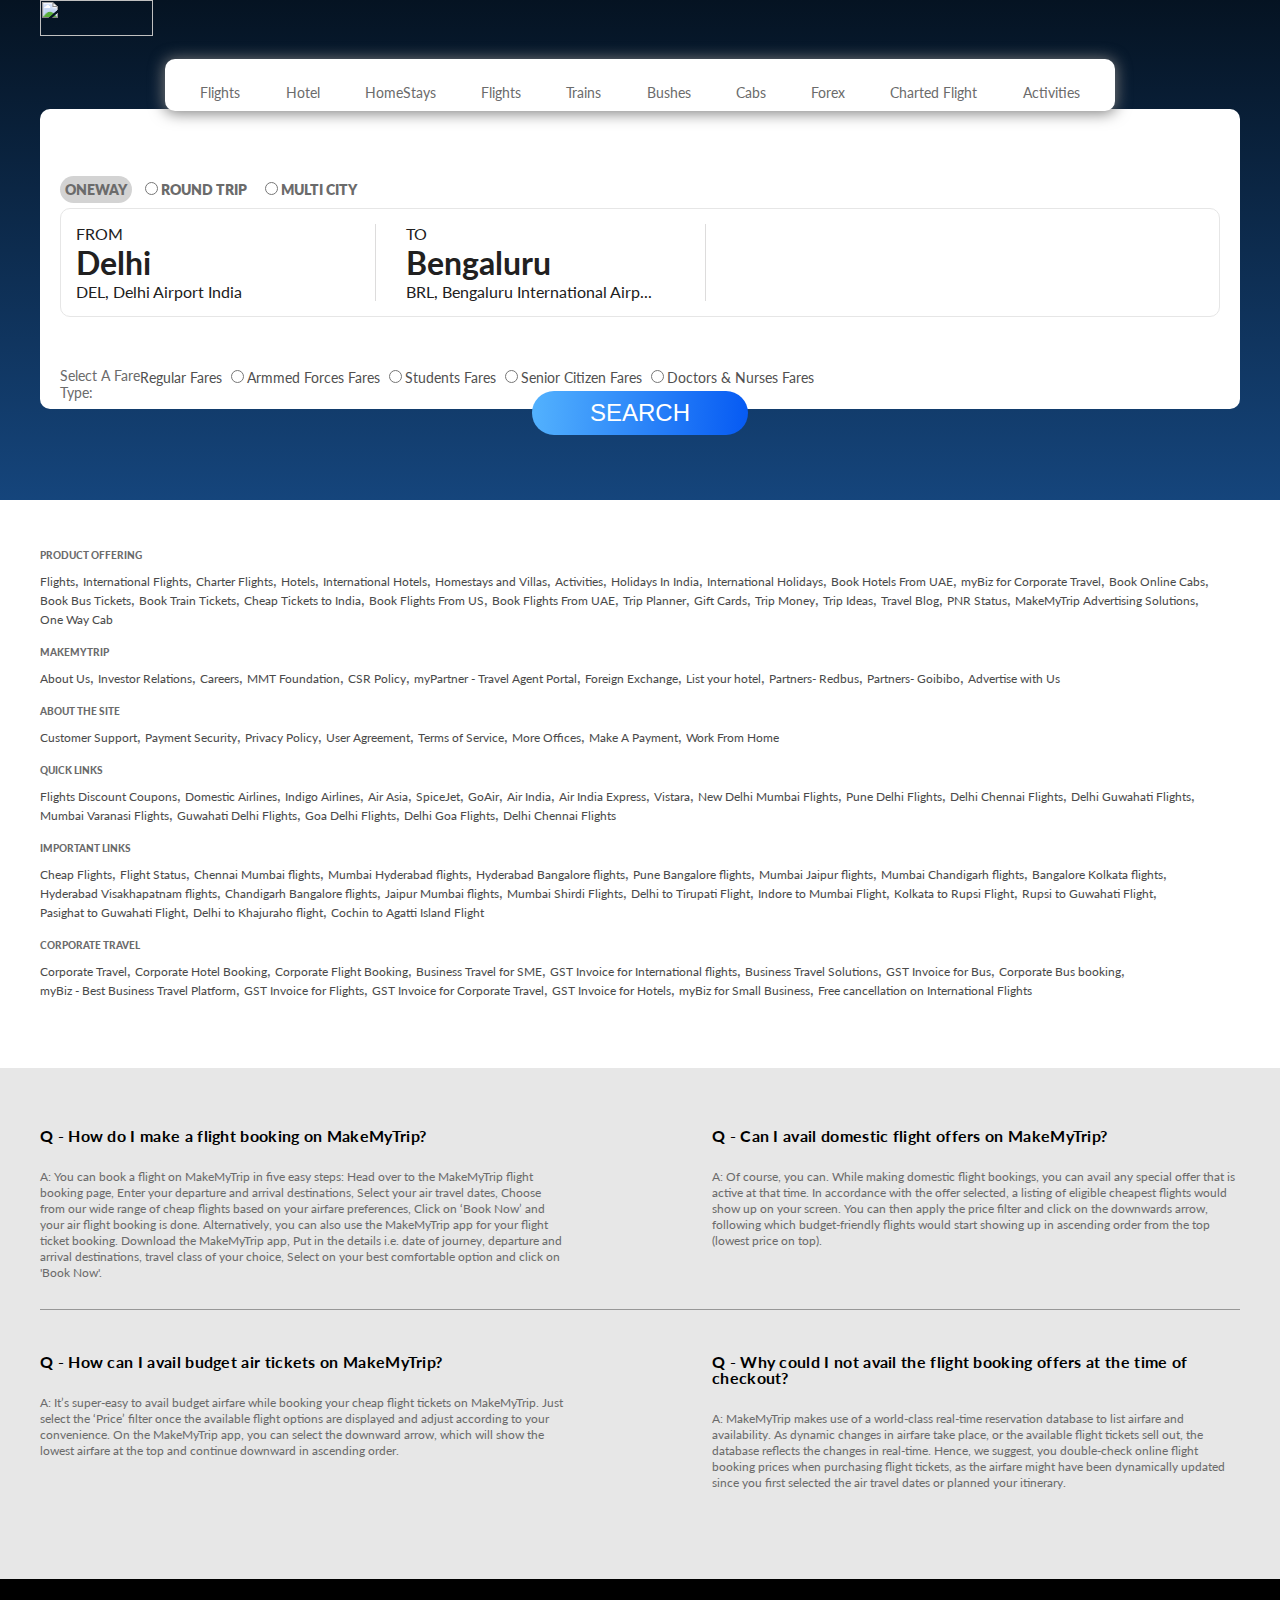
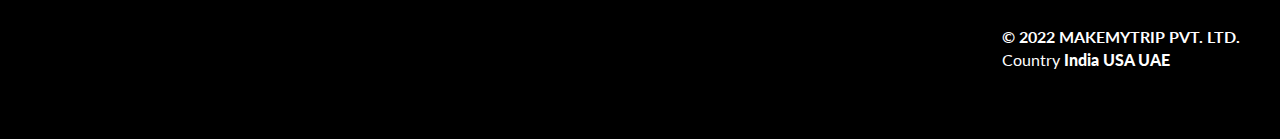
==== index.html @ 8449597a "day1 homepage" ====
<!DOCTYPE html>
<html lang="en">
<head>
    <meta charset="UTF-8">
    <meta http-equiv="X-UA-Compatible" content="IE=edge">
    <meta name="viewport" content="width=device-width, initial-scale=1.0">
    <title>Flight-Booking, Cheap Flight, Air Ticket Booking at Lowest Airfare|MakeMyTrip</title>
    <link rel="stylesheet" 
    href="https://cdnjs.cloudflare.com/ajax/libs/font-awesome/6.2.1/css/all.min.css" 
    integrity="sha512-MV7K8+y+gLIBoVD59lQIYicR65iaqukzvf/nwasF0nqhPay5w/9lJmVM2hMDcnK1OnMGCdVK+iQrJ7lzPJQd1w==" 
    crossorigin="anonymous" 
    referrerpolicy="no-referrer" 
    />
    <link rel="preconnect" 
    href="https://fonts.googleapis.com">
    <link rel="preconnect"
    href="https://fonts.gstatic.com" crossorigin>
    <link href="https://fonts.googleapis.com/css2?family=Lato:ital,wght@0,700;1,300;1,400&display=swap" 
    rel="stylesheet"
    />
    <script src="main.js"></script>
    <link rel="stylesheet" href="style\style.css">
    <!-- <style>
        
        
    </style> -->

</head>
<body>
    <div class="background">
        <div class="container">
            <img class="logo" src="https://imgak.mmtcdn.com/pwa_v3/pwa_hotel_assets/header/mmtLogoWhite.png">
            <div class="data">
                <div class="categories">
                    <span><i class="fa-sharp fa-solid fa-plane-departure"></i>Flights</span>
                    <span><i class="fa-solid fa-hotel"></i>Hotel</span>
                    <span><i class="fa-light fa-house-chimney"></i>HomeStays</span>
                    <span><i class="fa-sharp fa-solid fa-plane-departure"></i>Flights</span>
                    <span><i class="fa-solid fa-train-subway"></i>Trains</span>
                    <span><i class="fa-solid fa-bus"></i>Bushes</span>
                    <span><i class="fa-solid fa-taxi"></i>Cabs</span>
                    <span><i class="fa-solid fa-camera"></i>Forex</span>
                    <span><i class="fa-sharp fa-solid fa-plane-arrival"></i>Charted Flight</span>
                    <span><i class="fa-solid fa-person-hiking"></i>Activities</span>
                    
                </div>
                <div class="tickets">
                    <div class="ticket-type">
                        <span class="selected-ticket-type"><i class="fa-solid fa-circle-check"></i>ONEWAY</span>
                        <span> <input type="radio" />ROUND TRIP</span>
                        <span> <input type="radio" />MULTI CITY</span>
                    </div>
                    <div>
                        <div class="flight-search">
                            <div class="flight">
                                <span>FROM</span>
                                <h1>Delhi</h1>
                                <span>DEL, Delhi Airport India</span>
                            </div>
                            <div class="flight">
                                <span>TO</span>
                                <h1>Bengaluru</h1>
                                <span>BRL, Bengaluru International Airp...</span>
                            </div>
    
                        </div>
                        <div class="fare-search">
                            <span class="fare-select">Select A Fare Type:</span>
                            <div class="fare-type">
                                <span class="selected-fare-type"><i class="fa-solid fa-circle-check"></i>Regular Fares</span>
                                <span> <input type="radio" />Armmed Forces Fares</span>
                                <span> <input type="radio" />Students Fares</span>
                                <span> <input type="radio" />Senior Citizen Fares</span>
                                <span> <input type="radio" />Doctors & Nurses Fares</span>
                            </div>
                        </div>
                    </div>
                    <div class="searchbtncont">
                        <button class="search-button">SEARCH</button>
                    </div>
                </div>
    
    
            </div>
        </div>

    </div>

    <footer class="appendTop30">
        <div class="landingContainer">
            <div class="footNav">
                <p class="latoBlack font10 appendBottom10 capText">Product Offering</p>
                <ul class="footNav__list">
                    <li data-cy="Flights-00"><a data-cy="anchor-Flights-00">Flights</a>, </li>
                    <li data-cy="International Flights-01"><a
                            data-cy="anchor-International Flights-01">International Flights</a>, </li>
                    <li data-cy="Charter Flights-02"><a data-cy="anchor-Charter Flights-02">Charter Flights</a>,
                    </li>
                    <li data-cy="Hotels-03"><a data-cy="anchor-Hotels-03">Hotels</a>, </li>
                    <li data-cy="International Hotels-04"><a
                            data-cy="anchor-International Hotels-04">International Hotels</a>, </li>
                    <li data-cy="Homestays and Villas-05"><a data-cy="anchor-Homestays and Villas-05">Homestays
                            and Villas</a>, </li>
                    <li data-cy="Activities-06"><a data-cy="anchor-Activities-06">Activities</a>, </li>
                    <li data-cy="Holidays In India-07"><a data-cy="anchor-Holidays In India-07">Holidays In
                            India</a>, </li>
                    <li data-cy="International Holidays-08"><a
                            data-cy="anchor-International Holidays-08">International Holidays</a>, </li>
                    <li data-cy="Book Hotels From UAE-09"><a data-cy="anchor-Book Hotels From UAE-09">Book
                            Hotels From UAE</a>, </li>
                    <li data-cy="myBiz for Corporate Travel-010"><a
                            data-cy="anchor-myBiz for Corporate Travel-010">myBiz for Corporate Travel</a>,
                    </li>
                    <li data-cy="Book Online Cabs-011"><a data-cy="anchor-Book Online Cabs-011">Book Online
                            Cabs</a>, </li>
                    <li data-cy="Book Bus Tickets-012"><a data-cy="anchor-Book Bus Tickets-012">Book Bus
                            Tickets</a>, </li>
                    <li data-cy="Book Train Tickets-013"><a data-cy="anchor-Book Train Tickets-013">Book Train
                            Tickets</a>, </li>
                    <li data-cy="Cheap Tickets to India-014"><a
                            data-cy="anchor-Cheap Tickets to India-014">Cheap Tickets to India</a>, </li>
                    <li data-cy="Book Flights From US-015"><a data-cy="anchor-Book Flights From US-015">Book
                            Flights From US</a>, </li>
                    <li data-cy="Book Flights From UAE-016"><a data-cy="anchor-Book Flights From UAE-016">Book
                            Flights From UAE</a>, </li>
                    <li data-cy="Trip Planner-017"><a data-cy="anchor-Trip Planner-017">Trip Planner</a>, </li>
                    <li data-cy="Gift Cards-018"><a data-cy="anchor-Gift Cards-018">Gift Cards</a>, </li>
                    <li data-cy="Trip Money-019"><a data-cy="anchor-Trip Money-019">Trip Money</a>, </li>
                    <li data-cy="Trip Ideas-020"><a data-cy="anchor-Trip Ideas-020">Trip Ideas</a>, </li>
                    <li data-cy="Travel Blog-021"><a data-cy="anchor-Travel Blog-021">Travel Blog</a>, </li>
                    <li data-cy="PNR Status-022"><a data-cy="anchor-PNR Status-022">PNR Status</a>, </li>
                    <li data-cy="MakeMyTrip Advertising Solutions-023"><a
                            data-cy="anchor-MakeMyTrip Advertising Solutions-023">MakeMyTrip Advertising
                            Solutions</a>, </li>
                    <li data-cy="One Way Cab-024"><a data-cy="anchor-One Way Cab-024">One Way Cab</a></li>
                </ul>
                <p class="latoBlack font10 appendBottom10 capText">MakeMyTrip</p>
                <ul class="footNav__list">
                    <li data-cy="About Us-10"><a data-cy="anchor-About Us-10">About Us</a>, </li>
                    <li data-cy="Investor Relations-11"><a data-cy="anchor-Investor Relations-11">Investor
                            Relations</a>, </li>
                    <li data-cy="Careers-12"><a data-cy="anchor-Careers-12">Careers</a>, </li>
                    <li data-cy="MMT Foundation-13"><a data-cy="anchor-MMT Foundation-13">MMT Foundation</a>,
                    </li>
                    <li data-cy="CSR Policy-14"><a data-cy="anchor-CSR Policy-14">CSR Policy</a>, </li>
                    <li data-cy="myPartner - Travel Agent Portal-15"><a
                            data-cy="anchor-myPartner - Travel Agent Portal-15">myPartner - Travel Agent
                            Portal</a>, </li>
                    <li data-cy="Foreign Exchange-16"><a data-cy="anchor-Foreign Exchange-16">Foreign
                            Exchange</a>, </li>
                    <li data-cy="List your hotel-17"><a data-cy="anchor-List your hotel-17">List your hotel</a>,
                    </li>
                    <li data-cy="Partners- Redbus-18"><a data-cy="anchor-Partners- Redbus-18">Partners-
                            Redbus</a>, </li>
                    <li data-cy="Partners- Goibibo-19"><a data-cy="anchor-Partners- Goibibo-19">Partners-
                            Goibibo</a>, </li>
                    <li data-cy="Advertise with Us-110"><a data-cy="anchor-Advertise with Us-110">Advertise with
                            Us</a></li>
                </ul>
                <p class="latoBlack font10 appendBottom10 capText">About the Site</p>
                <ul class="footNav__list">
                    <li data-cy="Customer Support-20"><a data-cy="anchor-Customer Support-20">Customer
                            Support</a>, </li>
                    <li data-cy="Payment Security-21"><a data-cy="anchor-Payment Security-21">Payment
                            Security</a>, </li>
                    <li data-cy="Privacy Policy-22"><a data-cy="anchor-Privacy Policy-22">Privacy Policy</a>,
                    </li>
                    <li data-cy="User Agreement-23"><a data-cy="anchor-User Agreement-23">User Agreement</a>,
                    </li>
                    <li data-cy="Terms of Service-24"><a data-cy="anchor-Terms of Service-24">Terms of
                            Service</a>, </li>
                    <li data-cy="More Offices-25"><a data-cy="anchor-More Offices-25">More Offices</a>, </li>
                    <li data-cy="Make A Payment-26"><a data-cy="anchor-Make A Payment-26">Make A Payment</a>,
                    </li>
                    <li data-cy="Work From Home-27"><a data-cy="anchor-Work From Home-27">Work From Home</a>
                    </li>
                </ul>
                <p class="latoBlack font10 appendBottom10 capText">Quick Links</p>
                <ul class="footNav__list">
                    <li data-cy="Flights Discount Coupons-30"><a
                            data-cy="anchor-Flights Discount Coupons-30">Flights Discount Coupons</a>, </li>
                    <li data-cy="Domestic Airlines-31"><a data-cy="anchor-Domestic Airlines-31">Domestic
                            Airlines</a>, </li>
                    <li data-cy="Indigo Airlines-32"><a data-cy="anchor-Indigo Airlines-32">Indigo Airlines</a>,
                    </li>
                    <li data-cy="Air Asia-33"><a data-cy="anchor-Air Asia-33">Air Asia</a>, </li>
                    <li data-cy="SpiceJet-34"><a data-cy="anchor-SpiceJet-34">SpiceJet</a>, </li>
                    <li data-cy="GoAir-35"><a data-cy="anchor-GoAir-35">GoAir</a>, </li>
                    <li data-cy="Air India-36"><a data-cy="anchor-Air India-36">Air India</a>, </li>
                    <li data-cy="Air India Express-37"><a data-cy="anchor-Air India Express-37">Air India
                            Express</a>, </li>
                    <li data-cy="Vistara-38"><a data-cy="anchor-Vistara-38">Vistara</a>, </li>
                    <li data-cy="New Delhi Mumbai Flights-39"><a
                            data-cy="anchor-New Delhi Mumbai Flights-39">New Delhi Mumbai Flights</a>, </li>
                    <li data-cy="Pune Delhi Flights-310"><a data-cy="anchor-Pune Delhi Flights-310">Pune Delhi
                            Flights</a>, </li>
                    <li data-cy="Delhi Chennai Flights-311"><a data-cy="anchor-Delhi Chennai Flights-311">Delhi
                            Chennai Flights</a>, </li>
                    <li data-cy="Delhi Guwahati Flights-312"><a
                            data-cy="anchor-Delhi Guwahati Flights-312">Delhi Guwahati Flights</a>, </li>
                    <li data-cy="Mumbai Varanasi Flights-313"><a
                            data-cy="anchor-Mumbai Varanasi Flights-313">Mumbai Varanasi Flights</a>, </li>
                    <li data-cy="Guwahati Delhi Flights-314"><a
                            data-cy="anchor-Guwahati Delhi Flights-314">Guwahati Delhi Flights</a>, </li>
                    <li data-cy="Goa Delhi Flights-315"><a data-cy="anchor-Goa Delhi Flights-315">Goa Delhi
                            Flights</a>, </li>
                    <li data-cy="Delhi Goa Flights-316"><a data-cy="anchor-Delhi Goa Flights-316">Delhi Goa
                            Flights</a>, </li>
                    <li data-cy="Delhi Chennai Flights-317"><a data-cy="anchor-Delhi Chennai Flights-317">Delhi
                            Chennai Flights</a></li>
                </ul>
                <p class="latoBlack font10 appendBottom10 capText">Important Links</p>
                <ul class="footNav__list">
                    <li data-cy="Cheap Flights-40"><a data-cy="anchor-Cheap Flights-40">Cheap Flights</a>, </li>
                    <li data-cy="Flight Status-41"><a data-cy="anchor-Flight Status-41">Flight Status</a>, </li>
                    <li data-cy="Chennai Mumbai flights-42"><a
                            data-cy="anchor-Chennai Mumbai flights-42">Chennai Mumbai flights</a>, </li>
                    <li data-cy="Mumbai Hyderabad flights-43"><a
                            data-cy="anchor-Mumbai Hyderabad flights-43">Mumbai Hyderabad flights</a>, </li>
                    <li data-cy="Hyderabad Bangalore flights-44"><a
                            data-cy="anchor-Hyderabad Bangalore flights-44">Hyderabad Bangalore flights</a>,
                    </li>
                    <li data-cy="Pune Bangalore flights-45"><a data-cy="anchor-Pune Bangalore flights-45">Pune
                            Bangalore flights</a>, </li>
                    <li data-cy="Mumbai Jaipur flights-46"><a data-cy="anchor-Mumbai Jaipur flights-46">Mumbai
                            Jaipur flights</a>, </li>
                    <li data-cy="Mumbai Chandigarh flights-47"><a
                            data-cy="anchor-Mumbai Chandigarh flights-47">Mumbai Chandigarh flights</a>, </li>
                    <li data-cy="Bangalore Kolkata flights-48"><a
                            data-cy="anchor-Bangalore Kolkata flights-48">Bangalore Kolkata flights</a>, </li>
                    <li data-cy="Hyderabad Visakhapatnam flights-49"><a
                            data-cy="anchor-Hyderabad Visakhapatnam flights-49">Hyderabad Visakhapatnam
                            flights</a>, </li>
                    <li data-cy="Chandigarh Bangalore flights-410"><a
                            data-cy="anchor-Chandigarh Bangalore flights-410">Chandigarh Bangalore flights</a>,
                    </li>
                    <li data-cy="Jaipur Mumbai flights-411"><a data-cy="anchor-Jaipur Mumbai flights-411">Jaipur
                            Mumbai flights</a>, </li>
                    <li data-cy="Mumbai Shirdi Flights-412"><a data-cy="anchor-Mumbai Shirdi Flights-412">Mumbai
                            Shirdi Flights</a>, </li>
                    <li data-cy="Delhi to Tirupati Flight-413"><a
                            data-cy="anchor-Delhi to Tirupati Flight-413">Delhi to Tirupati Flight</a>, </li>
                    <li data-cy="Indore to Mumbai Flight-414"><a
                            data-cy="anchor-Indore to Mumbai Flight-414">Indore to Mumbai Flight</a>, </li>
                    <li data-cy="Kolkata to Rupsi Flight-415"><a
                            data-cy="anchor-Kolkata to Rupsi Flight-415">Kolkata to Rupsi Flight</a>, </li>
                    <li data-cy="Rupsi to Guwahati Flight-416"><a
                            data-cy="anchor-Rupsi to Guwahati Flight-416">Rupsi to Guwahati Flight</a>, </li>
                    <li data-cy="Pasighat to Guwahati Flight-417"><a
                            data-cy="anchor-Pasighat to Guwahati Flight-417">Pasighat to Guwahati Flight</a>,
                    </li>
                    <li data-cy="Delhi to Khajuraho flight-418"><a
                            data-cy="anchor-Delhi to Khajuraho flight-418">Delhi to Khajuraho flight</a>, </li>
                    <li data-cy="Cochin to Agatti Island Flight-419"><a
                            data-cy="anchor-Cochin to Agatti Island Flight-419">Cochin to Agatti Island
                            Flight</a></li>
                </ul>
                <p class="latoBlack font10 appendBottom10 capText">Corporate Travel</p>
                <ul class="footNav__list">
                    <li data-cy="Corporate Travel-50"><a data-cy="anchor-Corporate Travel-50">Corporate
                            Travel</a>, </li>
                    <li data-cy="Corporate Hotel Booking-51"><a
                            data-cy="anchor-Corporate Hotel Booking-51">Corporate Hotel Booking</a>, </li>
                    <li data-cy="Corporate Flight Booking-52"><a
                            data-cy="anchor-Corporate Flight Booking-52">Corporate Flight Booking</a>, </li>
                    <li data-cy="Business Travel for SME-53"><a
                            data-cy="anchor-Business Travel for SME-53">Business Travel for SME</a>, </li>
                    <li data-cy="GST Invoice for International flights-54"><a
                            data-cy="anchor-GST Invoice for International flights-54">GST Invoice for
                            International flights</a>, </li>
                    <li data-cy="Business Travel Solutions-55"><a
                            data-cy="anchor-Business Travel Solutions-55">Business Travel Solutions</a>, </li>
                    <li data-cy="GST Invoice for Bus-56"><a data-cy="anchor-GST Invoice for Bus-56">GST Invoice
                            for Bus</a>, </li>
                    <li data-cy="Corporate Bus booking-57"><a
                            data-cy="anchor-Corporate Bus booking-57">Corporate Bus booking</a>, </li>
                    <li data-cy="myBiz - Best Business Travel Platform-58"><a
                            data-cy="anchor-myBiz - Best Business Travel Platform-58">myBiz - Best Business
                            Travel Platform</a>, </li>
                    <li data-cy="GST Invoice for Flights-59"><a data-cy="anchor-GST Invoice for Flights-59">GST
                            Invoice for Flights</a>, </li>
                    <li data-cy="GST Invoice for Corporate Travel-510"><a
                            data-cy="anchor-GST Invoice for Corporate Travel-510">GST Invoice for Corporate
                            Travel</a>, </li>
                    <li data-cy="GST Invoice for Hotels-511"><a data-cy="anchor-GST Invoice for Hotels-511">GST
                            Invoice for Hotels</a>, </li>
                    <li data-cy="myBiz for Small Business-512"><a
                            data-cy="anchor-myBiz for Small Business-512">myBiz for Small Business</a>, </li>
                    <li data-cy="Free cancellation on International Flights-513"><a
                            data-cy="anchor-Free cancellation on International Flights-513">Free cancellation on
                            International Flights</a></li>
                </ul>
            </div>
        </div>
        <div class="appendTop30 appendTop30">
            <section class="aboutMMT" itemtype="https://schema.org/FAQPage">
                <section class="landingContainer">
                    <article class="makeFlex grid">
                        <div class="aboutDesc" itemtype="https://schema.org/Question" itemprop="mainEntity"
                            itemscope="">
                            <h2 class="latoBold font16 blackText appendBottom25 lineHeight22 heading">Q - How do
                                I make a flight booking on MakeMyTrip?</h2>
                            <div itemtype="https://schema.org/Answer" itemprop="acceptedAnswer" itemscope="">
                                <div>
                                    <div class="font12 lineHeight16">A: You can book a flight on MakeMyTrip in
                                        five easy steps: <a href="https://www.makemytrip.com/flights/">Head over
                                            to the MakeMyTrip flight booking page</a>, Enter your departure and
                                        arrival destinations, Select your air travel dates, Choose from our wide
                                        range of cheap flights based on your airfare preferences, Click on ‘Book
                                        Now’ and your air flight booking is done. Alternatively, you can also
                                        use the MakeMyTrip app for your flight ticket booking. <a
                                            href="https://applinks.makemytrip.com/pwahpAPPdownload">Download the
                                            MakeMyTrip app</a>, Put in the details i.e. date of journey,
                                        departure and arrival destinations, travel class of your choice, Select
                                        on your best comfortable option and click on 'Book Now'.</div>
                                </div>
                            </div>
                        </div>
                        <div class="aboutDesc" itemtype="https://schema.org/Question" itemprop="mainEntity"
                            itemscope="">
                            <h2 class="latoBold font16 blackText appendBottom25 lineHeight22 heading">Q - Can I
                                avail domestic flight offers on MakeMyTrip?</h2>
                            <div itemtype="https://schema.org/Answer" itemprop="acceptedAnswer" itemscope="">
                                <div>
                                    <div class="font12 lineHeight16">A: Of course, you can. While making
                                        domestic flight bookings, you can avail any special offer that is active
                                        at that time. In accordance with the offer selected, a listing of
                                        eligible cheapest flights would show up on your screen. You can then
                                        apply the price filter and click on the downwards arrow, following which
                                        budget-friendly flights would start showing up in ascending order from
                                        the top (lowest price on top).</div>
                                </div>
                            </div>
                        </div>
                        <div class="aboutDesc" itemtype="https://schema.org/Question" itemprop="mainEntity"
                            itemscope="">
                            <h2 class="latoBold font16 blackText appendBottom25 lineHeight22 heading">Q - How
                                can I avail budget air tickets on MakeMyTrip?</h2>
                            <div itemtype="https://schema.org/Answer" itemprop="acceptedAnswer" itemscope="">
                                <div>
                                    <div class="font12 lineHeight16">A: It’s super-easy to avail budget airfare
                                        while booking your cheap flight tickets on MakeMyTrip. Just select the
                                        ‘Price’ filter once the available flight options are displayed and
                                        adjust according to your convenience. On the MakeMyTrip app, you can
                                        select the downward arrow, which will show the lowest airfare at the top
                                        and continue downward in ascending order.</div>
                                </div>
                            </div>
                        </div>
                        <div class="aboutDesc" itemtype="https://schema.org/Question" itemprop="mainEntity"
                            itemscope="">
                            <h2 class="latoBold font16 blackText appendBottom25 lineHeight22 heading">Q - Why
                                could I not avail the flight booking offers at the time of checkout?</h2>
                            <div itemtype="https://schema.org/Answer" itemprop="acceptedAnswer" itemscope="">
                                <div>
                                    <div class="font12 lineHeight16">A: MakeMyTrip makes use of a world-class
                                        real-time reservation database to list airfare and availability. As
                                        dynamic changes in airfare take place, or the available flight tickets
                                        sell out, the database reflects the changes in real-time. Hence, we
                                        suggest, you double-check online flight booking prices when purchasing
                                        flight tickets, as the airfare might have been dynamically updated since
                                        you first selected the air travel dates or planned your itinerary.</div>
                                </div>
                            </div>
                        </div>
                    </article>
                </section>
            </section>
        </div>
        <div class="footerBottom">
            <div class="landingContainer makeFlex whiteText">
                <div class="socialMediaLinks makeFlex hrtlcenter spaceBetween"><a class="makeFlex perfectCenter"
                        href="https://twitter.com/makemytrip/"><i class="fa-brands fa-twitter fa-xl"></i></span></a><a class="makeFlex perfectCenter"
                        href="https://www.facebook.com/makemytrip/"> <i class="fa-brands fa-facebook-f fa-xl"></i></a></div>
                <div class="pushRight rightcontent makeFlex column textRight">
                    <p class="appendBottom5 latoBold font16">© 2022 MAKEMYTRIP PVT. LTD.</p>
                    <p>Country<span class="latoBlack"><a class="bdrWhite"
                                href="https://www.makemytrip.com/"><!-- --> India<!-- --> </a><a
                                class="bdrWhite" href="https://www.makemytrip.com/?ccde=US">USA</a> <a
                                class="bdrWhite" href="https://www.makemytrip.com/?ccde=AE">UAE</a></span></p>
                </div>
            </div>
        </div>
    </footer>
</body>
</html>
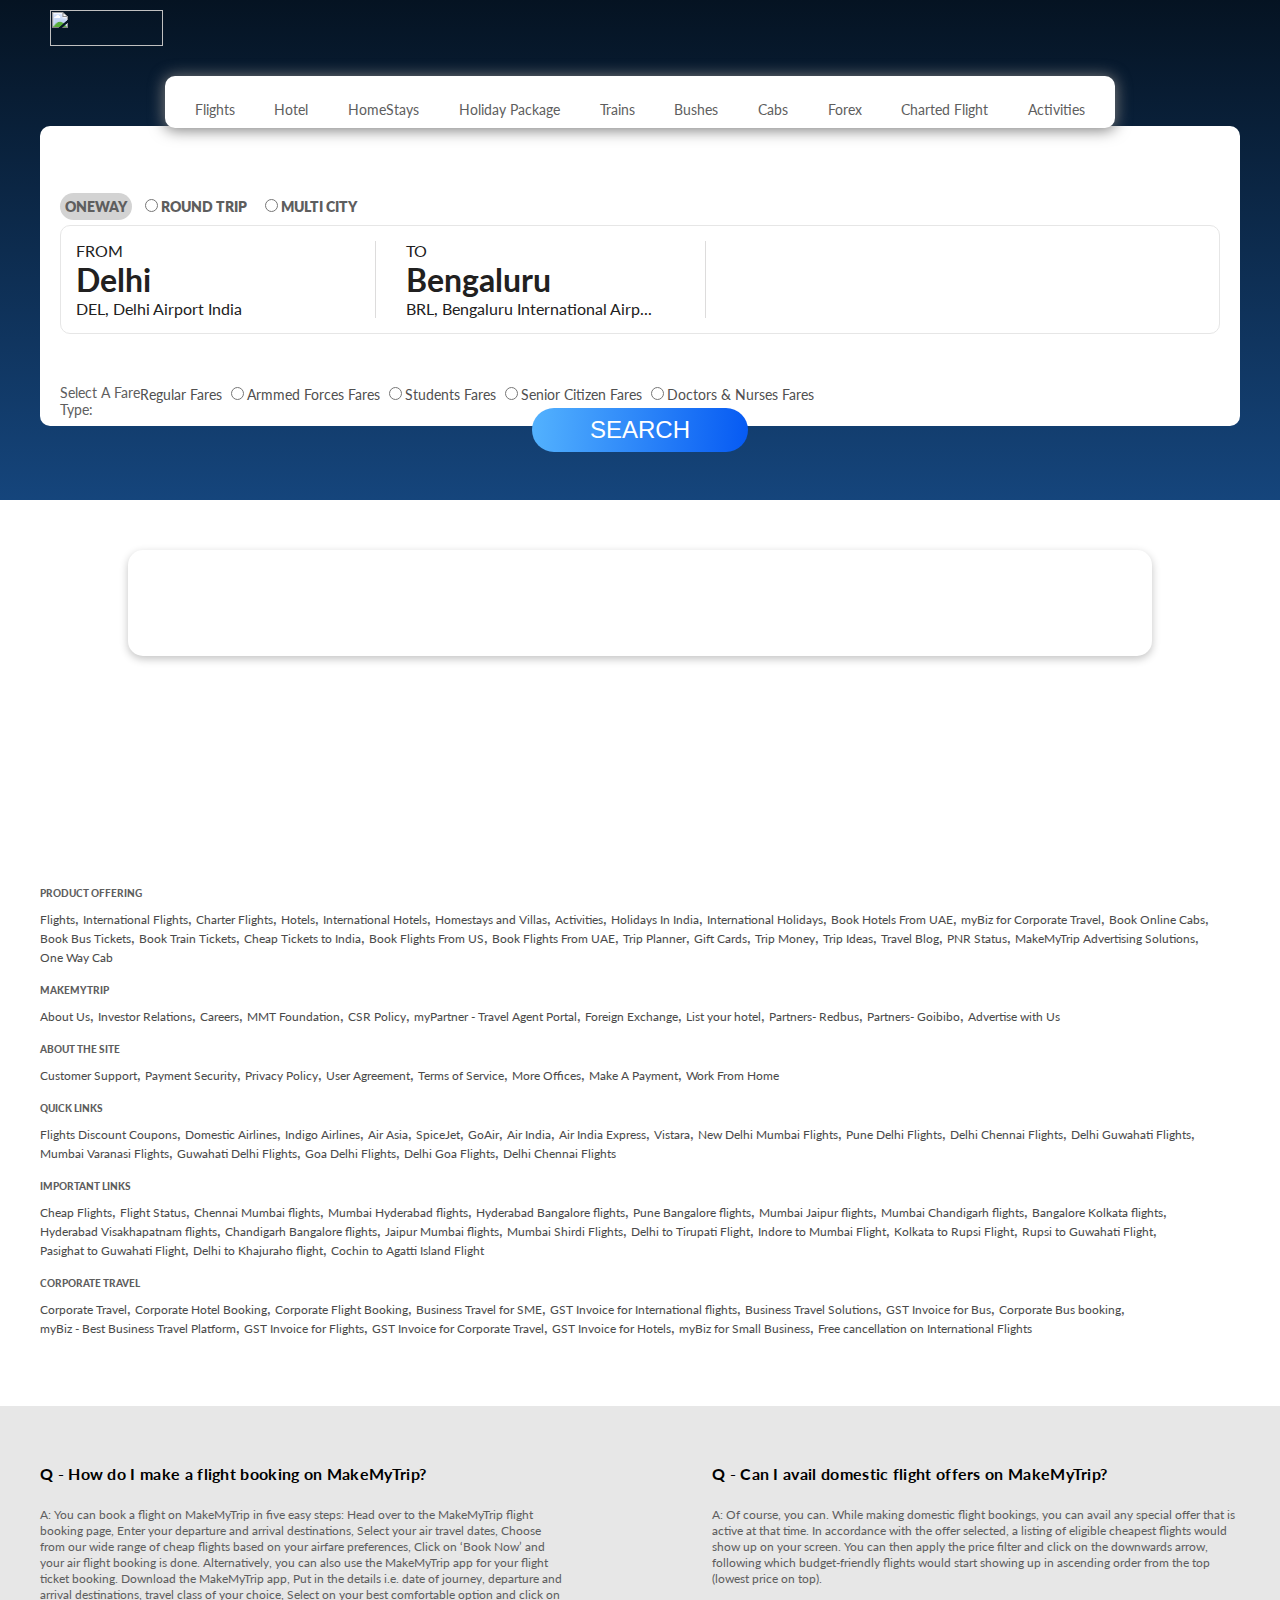
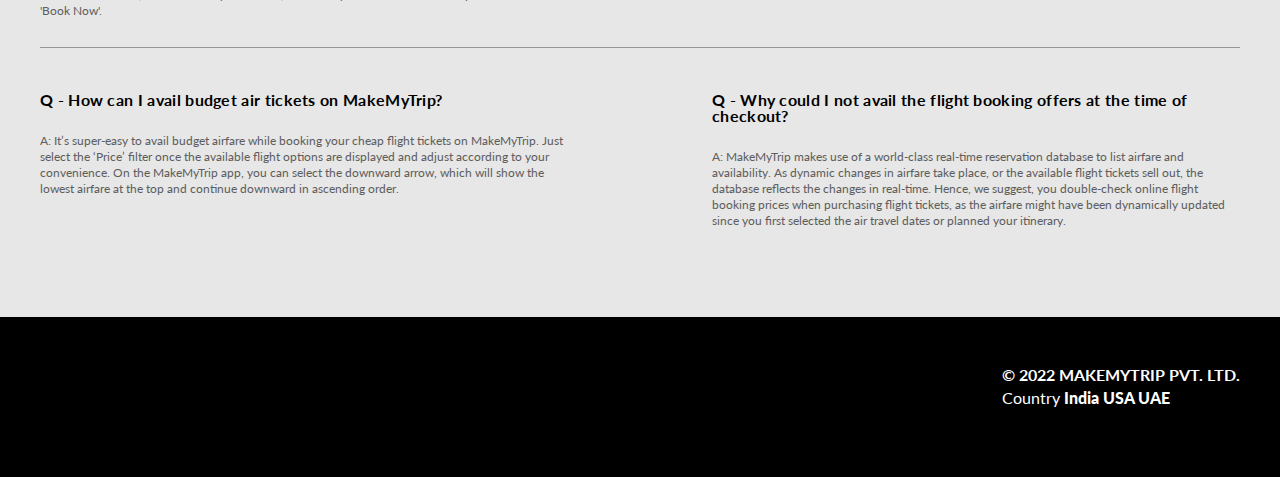
==== commit c904375d: "fp08_186_Day 2" ====
--- a/index.html
+++ b/index.html
@@ -29,13 +29,15 @@
 <body>
     <div class="background">
         <div class="container">
-            <img class="logo" src="https://imgak.mmtcdn.com/pwa_v3/pwa_hotel_assets/header/mmtLogoWhite.png">
+                <nav>
+                        <img class="logo" src="https://imgak.mmtcdn.com/pwa_v3/pwa_hotel_assets/header/mmtLogoWhite.png">
+                </nav>
             <div class="data">
                 <div class="categories">
                     <span><i class="fa-sharp fa-solid fa-plane-departure"></i>Flights</span>
                     <span><i class="fa-solid fa-hotel"></i>Hotel</span>
-                    <span><i class="fa-light fa-house-chimney"></i>HomeStays</span>
-                    <span><i class="fa-sharp fa-solid fa-plane-departure"></i>Flights</span>
+                    <span><i class="fa-sharp fa-solid fa-house"></i>HomeStays</span>
+                    <span><i class="fa-solid fa-hotel"></i>Holiday Package</span>
                     <span><i class="fa-solid fa-train-subway"></i>Trains</span>
                     <span><i class="fa-solid fa-bus"></i>Bushes</span>
                     <span><i class="fa-solid fa-taxi"></i>Cabs</span>
@@ -85,6 +87,58 @@
         </div>
 
     </div>
+
+    <!-- OFFERS SECTION -------------------------------------------- -->
+    <div class="offers">
+        <div class="offers-first-img">
+                <img src="./images/offers.png" alt="">
+        </div>
+           
+        <div class="offers-child">
+        <div>
+                <img src="./images/bus ticket.png" alt="">
+        </div>
+
+        <div>
+                <img src="./images/domestic flights.png" alt="">
+        </div>
+
+        <div>
+                <img src="./images/domestic hotels.png" alt="">
+        </div>
+
+        <div>
+                <img src="./images/outstation cab.png" alt="">
+        </div>
+
+        <div>
+                <img src="./images/republic.png" alt="">
+        </div>
+
+        <div>
+                <img src="./images/airport cabs.png" alt="">
+        </div>
+       </div>
+
+    </div>
+   
+    <!-- DOWNLOAD APP NOW******************************* -->
+    <div class="down-app-now">
+        <img src="./images/download app now.png" alt="">
+    </div>
+
+    <!-- TRIP MONEY************************************* -->
+    <div class="trip-money">
+        <img src="./images/trip money.png" alt="">
+    </div>
+
+    <!-- SO MANY FLIGHTS***************************** -->
+    <div class="several-flights">
+        <img src="./images/flights.png" alt="">
+    </div>
+    <!-- ************************************************ -->
+
+
 
     <footer class="appendTop30">
         <div class="landingContainer">
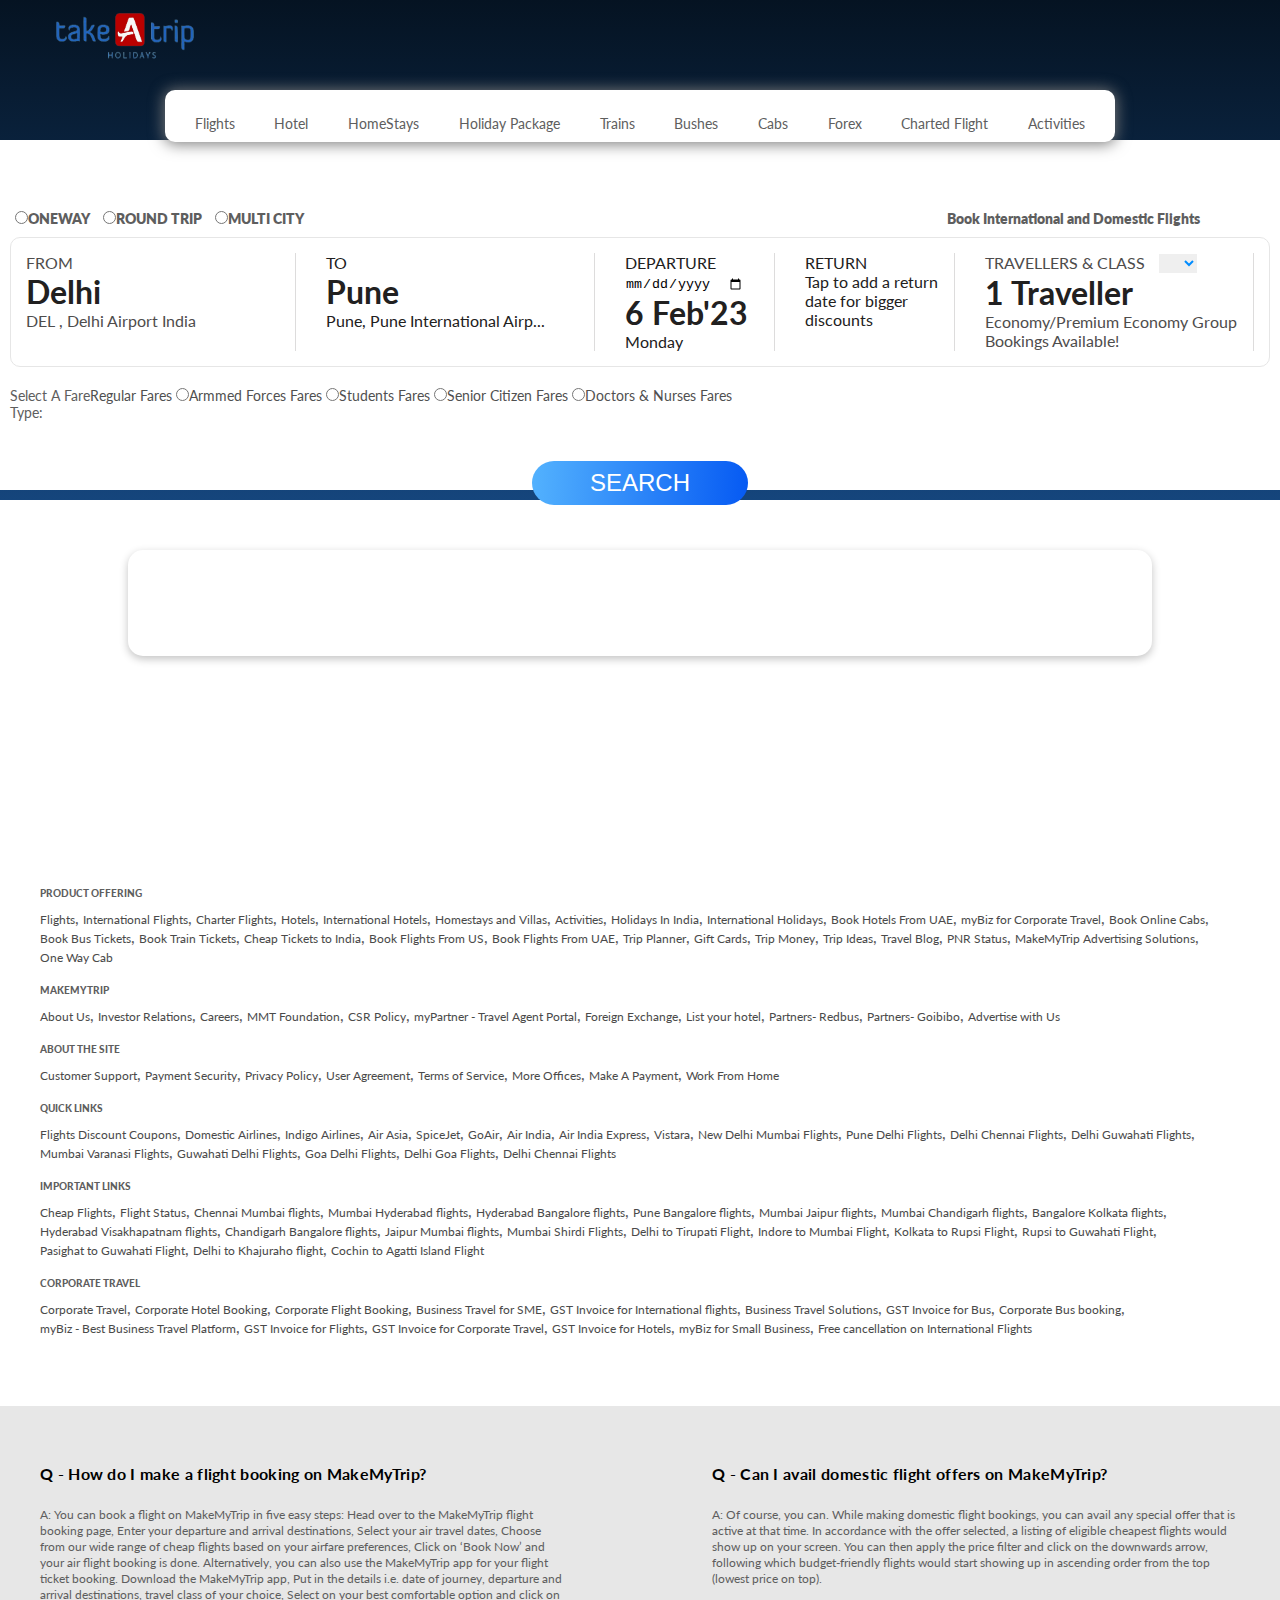
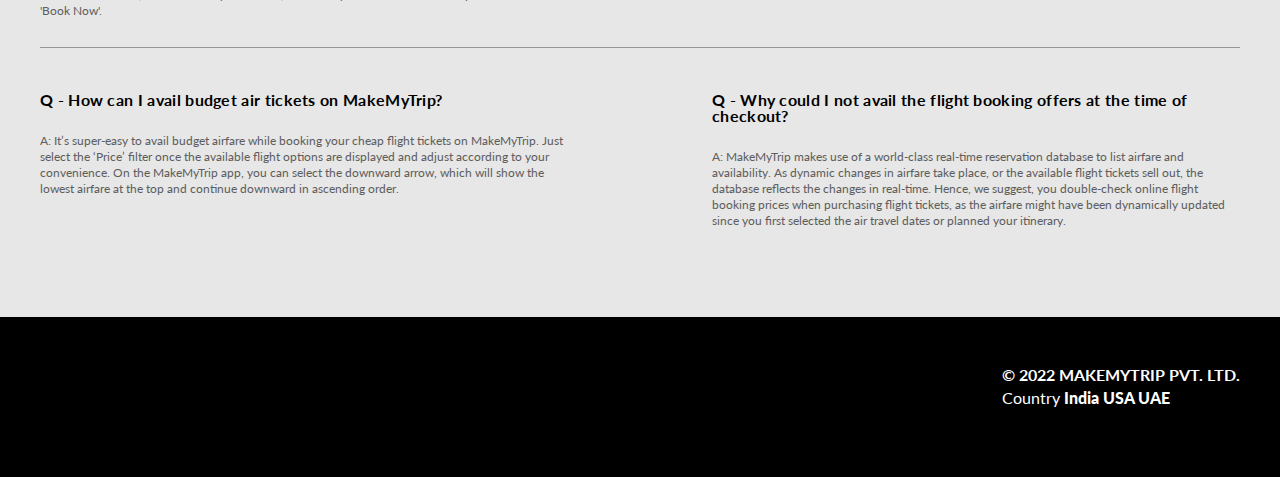
==== commit 7a628ea2: "Updated" ====
--- a/index.html
+++ b/index.html
@@ -1,57 +1,216 @@
 <!DOCTYPE html>
 <html lang="en">
+
 <head>
-    <meta charset="UTF-8">
-    <meta http-equiv="X-UA-Compatible" content="IE=edge">
-    <meta name="viewport" content="width=device-width, initial-scale=1.0">
-    <title>Flight-Booking, Cheap Flight, Air Ticket Booking at Lowest Airfare|MakeMyTrip</title>
-    <link rel="stylesheet" 
-    href="https://cdnjs.cloudflare.com/ajax/libs/font-awesome/6.2.1/css/all.min.css" 
-    integrity="sha512-MV7K8+y+gLIBoVD59lQIYicR65iaqukzvf/nwasF0nqhPay5w/9lJmVM2hMDcnK1OnMGCdVK+iQrJ7lzPJQd1w==" 
-    crossorigin="anonymous" 
-    referrerpolicy="no-referrer" 
-    />
-    <link rel="preconnect" 
-    href="https://fonts.googleapis.com">
-    <link rel="preconnect"
-    href="https://fonts.gstatic.com" crossorigin>
-    <link href="https://fonts.googleapis.com/css2?family=Lato:ital,wght@0,700;1,300;1,400&display=swap" 
-    rel="stylesheet"
-    />
-    <script src="main.js"></script>
-    <link rel="stylesheet" href="style\style.css">
-    <!-- <style>
+        <meta charset="UTF-8">
+        <meta http-equiv="X-UA-Compatible" content="IE=edge">
+        <meta name="viewport" content="width=device-width, initial-scale=1.0">
+        <title>Flight-Booking, Cheap Flight, Air Ticket Booking at Lowest Airfare|MakeMyTrip</title>
+        <link rel="stylesheet" href="https://cdnjs.cloudflare.com/ajax/libs/font-awesome/6.2.1/css/all.min.css"
+                integrity="sha512-MV7K8+y+gLIBoVD59lQIYicR65iaqukzvf/nwasF0nqhPay5w/9lJmVM2hMDcnK1OnMGCdVK+iQrJ7lzPJQd1w=="
+                crossorigin="anonymous" referrerpolicy="no-referrer" />
+        <link rel="preconnect" href="https://fonts.googleapis.com">
+        <link rel="preconnect" href="https://fonts.gstatic.com" crossorigin>
+        <link href="https://fonts.googleapis.com/css2?family=Lato:ital,wght@0,700;1,300;1,400&display=swap"
+                rel="stylesheet" />
+        <link rel="stylesheet" href="style/style.css">
+        <!-- <style>
         
         
     </style> -->
 
 </head>
+
 <body>
-    <div class="background">
-        <div class="container">
-                <nav>
-                        <img class="logo" src="https://imgak.mmtcdn.com/pwa_v3/pwa_hotel_assets/header/mmtLogoWhite.png">
-                </nav>
-            <div class="data">
-                <div class="categories">
-                    <span><i class="fa-sharp fa-solid fa-plane-departure"></i>Flights</span>
-                    <span><i class="fa-solid fa-hotel"></i>Hotel</span>
-                    <span><i class="fa-sharp fa-solid fa-house"></i>HomeStays</span>
-                    <span><i class="fa-solid fa-hotel"></i>Holiday Package</span>
-                    <span><i class="fa-solid fa-train-subway"></i>Trains</span>
-                    <span><i class="fa-solid fa-bus"></i>Bushes</span>
-                    <span><i class="fa-solid fa-taxi"></i>Cabs</span>
-                    <span><i class="fa-solid fa-camera"></i>Forex</span>
-                    <span><i class="fa-sharp fa-solid fa-plane-arrival"></i>Charted Flight</span>
-                    <span><i class="fa-solid fa-person-hiking"></i>Activities</span>
-                    
-                </div>
-                <div class="tickets">
+        <div class="background">
+                <div class="container">
+                        <!-- floating nav  -->
+                        <div class="floatingnav">
+                                <!-- <img class="logo"
+                                          src="https://imgak.mmtcdn.com/pwa_v3/pwa_hotel_assets/header/logo@2x.png">  -->
+                                <img class="logo" src="/images/Take-a-trip-logo-final.png">
+                                <div class="midbtns">
+                                        <div id="flight"><i class="fa-sharp fa-solid fa-plane-departure"></i><br>Flights</div>
+                                        <div id="hotel"><i class="fa-solid fa-hotel"></i><br>Hotel</div>
+                                        <div><i class="fa-sharp fa-solid fa-house"></i><br>HomeStays</div>
+                                        <div><i class="fa-solid fa-hotel"></i><br>Holiday Package</div>
+                                        <div><i class="fa-solid fa-train-subway"></i><br>Trains</div>
+                                        <div><i class="fa-solid fa-bus"></i><br>Bushes</div>
+                                        <div><i class="fa-solid fa-taxi"></i><br>Cabs</div>
+                                        <div><i class="fa-solid fa-camera"></i><br>Forex</div>
+                                        <div><i class="fa-sharp fa-solid fa-plane-arrival"></i><br>Charted Flight</div>
+                                        <div><i class="fa-solid fa-person-hiking"></i><br>Activities</div>
+
+                                </div>
+                                <p id="hii_traveler">Hii Traveller</p>
+                                <div class="rightbtnsup">
+                                        <!-- <button class="login">
+                                        <img src="/images/mylogogreen.png" alt="">
+                                        Login or Create Account
+                                </button>
+                                <button class="langbtn">
+                                        Country <br>
+                                        <img src="/images/india_flag.svg" alt="">
+                                        India
+                                        <i class="fa-solid fa-angle-down"></i>
+
+                                </button>
+                                <button class="langbtn">
+                                        Language <br>
+                                        ENG
+                                        <i class="fa-solid fa-angle-down"></i>
+
+                                </button> -->
+                                        <button class="login">
+                                                <img src="/images/makemytriplogo.png" alt="">
+                                                Login or Create Account
+                                                <i class="fa-solid fa-angle-down"></i>
+                                        </button>
+                                        <button class="langbtn">
+                                                Admin</button>
+                                </div>
+                        </div>
+                        <nav>
+                                <img class="logo" style="width: 150px;height: 50px;"
+                                        src="New folder/New folder/take-a-trip-logo-final-removebg-preview.png">
+                                <!-- <div class="rightbtns">
+                                        <button class="login">
+                                                <img src="/images/makemytriplogo.png" alt="">
+                                                Login or Create Account
+                                                <i class="fa-solid fa-angle-down"></i>
+                                        </button>
+                                        <button class="langbtn">Admin</button>
+                                </div> -->
+                        </nav>
+                        <div class="data">
+                                <div class="categories">
+                                        <span id="flight_second_btn"><i class="fa-sharp fa-solid fa-plane-departure"></i>Flights</span>
+                                        <span id="second_hotel_btn"><i class="fa-solid fa-hotel"></i>Hotel</span>
+                                        <span><i class="fa-sharp fa-solid fa-house"></i>HomeStays</span>
+                                        <span><i class="fa-solid fa-hotel"></i>Holiday Package</span>
+                                        <span><i class="fa-solid fa-train-subway"></i>Trains</span>
+                                        <span><i class="fa-solid fa-bus"></i>Bushes</span>
+                                        <span><i class="fa-solid fa-taxi"></i>Cabs</span>
+                                        <span><i class="fa-solid fa-camera"></i>Forex</span>
+                                        <span><i class="fa-sharp fa-solid fa-plane-arrival"></i>Charted Flight</span>
+                                        <span><i class="fa-solid fa-person-hiking"></i>Activities</span>
+
+                                </div>
+                                <div class="tickets">
+                                        <div class="ticket-type">
+                                                <span> <input type="radio" />ONEWAY</span>
+                                                <span> <input type="radio" />ROUND TRIP</span>
+                                                <span> <input type="radio" />MULTI CITY</span>
+                                                <span id="end">Book International and Domestic Flights</span>
+                                        </div>
+                                        <div>
+
+
+                                                <div class="flight-search">
+                                                        <div class="flight1">
+
+                                                                <span id="span1">FROM</span>
+                                                                <input type="text" id="input1" placeholder="From">
+                                                                <div id="down_bar">
+                                                                        <p class="suggestion_name"></p>
+                                                                        <!-- <p class="suggestion_name">input2</p>
+                <p class="suggestion_name">GINH</p> -->
+
+                                                                </div>
+                                                                <h1 id="fromh1">Delhi</h1>
+                                                                <!-- <span id="span2">DEL, Delhi Airport India</span> -->
+                                                                <span id="span2"><a id="anchor1">DEL</a> , <a
+                                                                                id="anchor2">Delhi</a> Airport
+                                                                        India</span>
+
+                                                        </div>
+
+                                                        <div class="flight2">
+
+                                                                <span id="span3">TO</span>
+                                                                <input type="text" id="input2" placeholder="To">
+                                                                <div id="down_bar1">
+                                                                        <p class="suggestion_name"></p>
+                                                                        <!-- <p class="suggestion_name">input2</p>
+                    <p class="suggestion_name">GINH</p> -->
+                                                                </div>
+                                                                <h1 id="toh1">Pune</h1>
+                                                                <span id="span4"><a id="anchor3">Pune</a>, <a
+                                                                                id="anchor4">Pune</a> International
+                                                                        Airp...</span>
+                                                        </div>
+
+                                                        <div class="flight3">
+
+                                                                <span id="span3">DEPARTURE <input id="calendor"
+                                                                                type="date"></span>
+                                                                <input type="text" id="input2" placeholder="To">
+                                                                <!-- <div id="down_bar1"></div> -->
+                                                                <h1 > <span id="for_day">6</span><span
+                                                                                id="for_month"> Feb</span>'<span
+                                                                                id="for_year">23</span></h1>
+                                                                <!-- <span id="span4"><a id="anchor3">BRL</a>, <a id="anchor4">Bengluro</a> International Airp...</span> -->
+                                                                <span id="var">Monday</span>
+                                                        </div>
+
+                                                        <div class="flight4">
+
+                                                                <span id="span3">RETURN </span>
+                                                                <p>Tap to add a return date for bigger discounts</p>
+                                                        </div>
+
+                                                        <div class="flight5">
+                                                                <div>
+                                                                        <span id="span1">TRAVELLERS & CLASS</span>
+                                                                        <select id="select_number">
+                                                                                <option></option>
+                                                                                <option>1</option>
+                                                                                <option>2</option>
+                                                                                <option>3</option>
+                                                                                <option>4</option>
+                                                                                <option>5</option>
+                                                                                <option>6</option>
+                                                                                <option>7</option>
+                                                                                <option>8</option>
+                                                                                <option>9</option>
+                                                                                <option>10</option>
+                                                                        </select>
+                                                                </div>
+                                                                <h1 id="fromh1"><span id="new_span">1</span> Traveller
+                                                                </h1>
+                                                                <!-- <span id="span2">DEL, Delhi Airport India</span> -->
+                                                                <span id="span2">Economy/Premium Economy</span>
+                                                                <span id="span2">Group Bookings Available!</span>
+                                                                <!-- <select id="select_number">
+                <option>1</option>
+                <option>2</option>
+                <option>3</option>
+                <option>4</option>
+            </select> -->
+                                                        </div>
+
+                                                </div>
+                                                <div class="fare-search">
+                                                        <span class="fare-select">Select A Fare Type:</span>
+                                                        <div class="fare-type">
+                                                                <span class="selected-fare-type"><i
+                                                                                class="fa-solid fa-circle-check"></i>Regular
+                                                                        Fares</span>
+                                                                <span> <input type="radio" />Armmed Forces Fares</span>
+                                                                <span> <input type="radio" />Students Fares</span>
+                                                                <span> <input type="radio" />Senior Citizen Fares</span>
+                                                                <span> <input type="radio" />Doctors & Nurses
+                                                                        Fares</span>
+                                                        </div>
+                                                </div>
+                                        </div>
+                                        <!-- <div class="tickets">
                     <div class="ticket-type">
                         <span class="selected-ticket-type"><i class="fa-solid fa-circle-check"></i>ONEWAY</span>
                         <span> <input type="radio" />ROUND TRIP</span>
                         <span> <input type="radio" />MULTI CITY</span>
-                    </div>
+                        <span id="end">Book International and Domestic Flights</span>
+                </div>
                     <div>
                         <div class="flight-search">
                             <div class="flight">
@@ -76,365 +235,505 @@
                                 <span> <input type="radio" />Doctors & Nurses Fares</span>
                             </div>
                         </div>
-                    </div>
-                    <div class="searchbtncont">
-                        <button class="search-button">SEARCH</button>
-                    </div>
+                    </div> -->
+                                        <div class="searchbtncont">
+                                                <button class="search-button">SEARCH</button>
+                                        </div>
+                                </div>
+
+
+                        </div> -->
                 </div>
-    
-    
-            </div>
+
         </div>
 
-    </div>
-
-    <!-- OFFERS SECTION -------------------------------------------- -->
-    <div class="offers">
-        <div class="offers-first-img">
-                <img src="./images/offers.png" alt="">
+        <!-- OFFERS SECTION -------------------------------------------- -->
+        <div class="offers">
+                <div class="offers-first-img">
+                        <img src="./images/offers.png" alt="">
+                </div>
+
+                <div class="offers-child">
+                        <div>
+                                <img src="./images/bus ticket.png" alt="">
+                        </div>
+
+                        <div>
+                                <img src="./images/domestic flights.png" alt="">
+                        </div>
+
+                        <div>
+                                <img src="./images/domestic hotels.png" alt="">
+                        </div>
+
+                        <div>
+                                <img src="./images/outstation cab.png" alt="">
+                        </div>
+
+                        <div>
+                                <img src="./images/republic.png" alt="">
+                        </div>
+
+                        <div>
+                                <img src="./images/airport cabs.png" alt="">
+                        </div>
+                </div>
+
         </div>
-           
-        <div class="offers-child">
-        <div>
-                <img src="./images/bus ticket.png" alt="">
+
+        <!-- DOWNLOAD APP NOW*********** -->
+        <div class="down-app-now">
+                <img src="./images/download app now.png" alt="">
         </div>
 
-        <div>
-                <img src="./images/domestic flights.png" alt="">
+        <!-- TRIP MONEY************* -->
+        <div class="trip-money">
+                <img src="./images/trip money.png" alt="">
         </div>
 
-        <div>
-                <img src="./images/domestic hotels.png" alt="">
+        <!-- SO MANY FLIGHTS*********** -->
+        <div class="several-flights">
+                <img src="./images/flights.png" alt="">
         </div>
-
-        <div>
-                <img src="./images/outstation cab.png" alt="">
-        </div>
-
-        <div>
-                <img src="./images/republic.png" alt="">
-        </div>
-
-        <div>
-                <img src="./images/airport cabs.png" alt="">
-        </div>
-       </div>
-
-    </div>
-   
-    <!-- DOWNLOAD APP NOW******************************* -->
-    <div class="down-app-now">
-        <img src="./images/download app now.png" alt="">
-    </div>
-
-    <!-- TRIP MONEY************************************* -->
-    <div class="trip-money">
-        <img src="./images/trip money.png" alt="">
-    </div>
-
-    <!-- SO MANY FLIGHTS***************************** -->
-    <div class="several-flights">
-        <img src="./images/flights.png" alt="">
-    </div>
-    <!-- ************************************************ -->
-
-
-
-    <footer class="appendTop30">
-        <div class="landingContainer">
-            <div class="footNav">
-                <p class="latoBlack font10 appendBottom10 capText">Product Offering</p>
-                <ul class="footNav__list">
-                    <li data-cy="Flights-00"><a data-cy="anchor-Flights-00">Flights</a>, </li>
-                    <li data-cy="International Flights-01"><a
-                            data-cy="anchor-International Flights-01">International Flights</a>, </li>
-                    <li data-cy="Charter Flights-02"><a data-cy="anchor-Charter Flights-02">Charter Flights</a>,
-                    </li>
-                    <li data-cy="Hotels-03"><a data-cy="anchor-Hotels-03">Hotels</a>, </li>
-                    <li data-cy="International Hotels-04"><a
-                            data-cy="anchor-International Hotels-04">International Hotels</a>, </li>
-                    <li data-cy="Homestays and Villas-05"><a data-cy="anchor-Homestays and Villas-05">Homestays
-                            and Villas</a>, </li>
-                    <li data-cy="Activities-06"><a data-cy="anchor-Activities-06">Activities</a>, </li>
-                    <li data-cy="Holidays In India-07"><a data-cy="anchor-Holidays In India-07">Holidays In
-                            India</a>, </li>
-                    <li data-cy="International Holidays-08"><a
-                            data-cy="anchor-International Holidays-08">International Holidays</a>, </li>
-                    <li data-cy="Book Hotels From UAE-09"><a data-cy="anchor-Book Hotels From UAE-09">Book
-                            Hotels From UAE</a>, </li>
-                    <li data-cy="myBiz for Corporate Travel-010"><a
-                            data-cy="anchor-myBiz for Corporate Travel-010">myBiz for Corporate Travel</a>,
-                    </li>
-                    <li data-cy="Book Online Cabs-011"><a data-cy="anchor-Book Online Cabs-011">Book Online
-                            Cabs</a>, </li>
-                    <li data-cy="Book Bus Tickets-012"><a data-cy="anchor-Book Bus Tickets-012">Book Bus
-                            Tickets</a>, </li>
-                    <li data-cy="Book Train Tickets-013"><a data-cy="anchor-Book Train Tickets-013">Book Train
-                            Tickets</a>, </li>
-                    <li data-cy="Cheap Tickets to India-014"><a
-                            data-cy="anchor-Cheap Tickets to India-014">Cheap Tickets to India</a>, </li>
-                    <li data-cy="Book Flights From US-015"><a data-cy="anchor-Book Flights From US-015">Book
-                            Flights From US</a>, </li>
-                    <li data-cy="Book Flights From UAE-016"><a data-cy="anchor-Book Flights From UAE-016">Book
-                            Flights From UAE</a>, </li>
-                    <li data-cy="Trip Planner-017"><a data-cy="anchor-Trip Planner-017">Trip Planner</a>, </li>
-                    <li data-cy="Gift Cards-018"><a data-cy="anchor-Gift Cards-018">Gift Cards</a>, </li>
-                    <li data-cy="Trip Money-019"><a data-cy="anchor-Trip Money-019">Trip Money</a>, </li>
-                    <li data-cy="Trip Ideas-020"><a data-cy="anchor-Trip Ideas-020">Trip Ideas</a>, </li>
-                    <li data-cy="Travel Blog-021"><a data-cy="anchor-Travel Blog-021">Travel Blog</a>, </li>
-                    <li data-cy="PNR Status-022"><a data-cy="anchor-PNR Status-022">PNR Status</a>, </li>
-                    <li data-cy="MakeMyTrip Advertising Solutions-023"><a
-                            data-cy="anchor-MakeMyTrip Advertising Solutions-023">MakeMyTrip Advertising
-                            Solutions</a>, </li>
-                    <li data-cy="One Way Cab-024"><a data-cy="anchor-One Way Cab-024">One Way Cab</a></li>
-                </ul>
-                <p class="latoBlack font10 appendBottom10 capText">MakeMyTrip</p>
-                <ul class="footNav__list">
-                    <li data-cy="About Us-10"><a data-cy="anchor-About Us-10">About Us</a>, </li>
-                    <li data-cy="Investor Relations-11"><a data-cy="anchor-Investor Relations-11">Investor
-                            Relations</a>, </li>
-                    <li data-cy="Careers-12"><a data-cy="anchor-Careers-12">Careers</a>, </li>
-                    <li data-cy="MMT Foundation-13"><a data-cy="anchor-MMT Foundation-13">MMT Foundation</a>,
-                    </li>
-                    <li data-cy="CSR Policy-14"><a data-cy="anchor-CSR Policy-14">CSR Policy</a>, </li>
-                    <li data-cy="myPartner - Travel Agent Portal-15"><a
-                            data-cy="anchor-myPartner - Travel Agent Portal-15">myPartner - Travel Agent
-                            Portal</a>, </li>
-                    <li data-cy="Foreign Exchange-16"><a data-cy="anchor-Foreign Exchange-16">Foreign
-                            Exchange</a>, </li>
-                    <li data-cy="List your hotel-17"><a data-cy="anchor-List your hotel-17">List your hotel</a>,
-                    </li>
-                    <li data-cy="Partners- Redbus-18"><a data-cy="anchor-Partners- Redbus-18">Partners-
-                            Redbus</a>, </li>
-                    <li data-cy="Partners- Goibibo-19"><a data-cy="anchor-Partners- Goibibo-19">Partners-
-                            Goibibo</a>, </li>
-                    <li data-cy="Advertise with Us-110"><a data-cy="anchor-Advertise with Us-110">Advertise with
-                            Us</a></li>
-                </ul>
-                <p class="latoBlack font10 appendBottom10 capText">About the Site</p>
-                <ul class="footNav__list">
-                    <li data-cy="Customer Support-20"><a data-cy="anchor-Customer Support-20">Customer
-                            Support</a>, </li>
-                    <li data-cy="Payment Security-21"><a data-cy="anchor-Payment Security-21">Payment
-                            Security</a>, </li>
-                    <li data-cy="Privacy Policy-22"><a data-cy="anchor-Privacy Policy-22">Privacy Policy</a>,
-                    </li>
-                    <li data-cy="User Agreement-23"><a data-cy="anchor-User Agreement-23">User Agreement</a>,
-                    </li>
-                    <li data-cy="Terms of Service-24"><a data-cy="anchor-Terms of Service-24">Terms of
-                            Service</a>, </li>
-                    <li data-cy="More Offices-25"><a data-cy="anchor-More Offices-25">More Offices</a>, </li>
-                    <li data-cy="Make A Payment-26"><a data-cy="anchor-Make A Payment-26">Make A Payment</a>,
-                    </li>
-                    <li data-cy="Work From Home-27"><a data-cy="anchor-Work From Home-27">Work From Home</a>
-                    </li>
-                </ul>
-                <p class="latoBlack font10 appendBottom10 capText">Quick Links</p>
-                <ul class="footNav__list">
-                    <li data-cy="Flights Discount Coupons-30"><a
-                            data-cy="anchor-Flights Discount Coupons-30">Flights Discount Coupons</a>, </li>
-                    <li data-cy="Domestic Airlines-31"><a data-cy="anchor-Domestic Airlines-31">Domestic
-                            Airlines</a>, </li>
-                    <li data-cy="Indigo Airlines-32"><a data-cy="anchor-Indigo Airlines-32">Indigo Airlines</a>,
-                    </li>
-                    <li data-cy="Air Asia-33"><a data-cy="anchor-Air Asia-33">Air Asia</a>, </li>
-                    <li data-cy="SpiceJet-34"><a data-cy="anchor-SpiceJet-34">SpiceJet</a>, </li>
-                    <li data-cy="GoAir-35"><a data-cy="anchor-GoAir-35">GoAir</a>, </li>
-                    <li data-cy="Air India-36"><a data-cy="anchor-Air India-36">Air India</a>, </li>
-                    <li data-cy="Air India Express-37"><a data-cy="anchor-Air India Express-37">Air India
-                            Express</a>, </li>
-                    <li data-cy="Vistara-38"><a data-cy="anchor-Vistara-38">Vistara</a>, </li>
-                    <li data-cy="New Delhi Mumbai Flights-39"><a
-                            data-cy="anchor-New Delhi Mumbai Flights-39">New Delhi Mumbai Flights</a>, </li>
-                    <li data-cy="Pune Delhi Flights-310"><a data-cy="anchor-Pune Delhi Flights-310">Pune Delhi
-                            Flights</a>, </li>
-                    <li data-cy="Delhi Chennai Flights-311"><a data-cy="anchor-Delhi Chennai Flights-311">Delhi
-                            Chennai Flights</a>, </li>
-                    <li data-cy="Delhi Guwahati Flights-312"><a
-                            data-cy="anchor-Delhi Guwahati Flights-312">Delhi Guwahati Flights</a>, </li>
-                    <li data-cy="Mumbai Varanasi Flights-313"><a
-                            data-cy="anchor-Mumbai Varanasi Flights-313">Mumbai Varanasi Flights</a>, </li>
-                    <li data-cy="Guwahati Delhi Flights-314"><a
-                            data-cy="anchor-Guwahati Delhi Flights-314">Guwahati Delhi Flights</a>, </li>
-                    <li data-cy="Goa Delhi Flights-315"><a data-cy="anchor-Goa Delhi Flights-315">Goa Delhi
-                            Flights</a>, </li>
-                    <li data-cy="Delhi Goa Flights-316"><a data-cy="anchor-Delhi Goa Flights-316">Delhi Goa
-                            Flights</a>, </li>
-                    <li data-cy="Delhi Chennai Flights-317"><a data-cy="anchor-Delhi Chennai Flights-317">Delhi
-                            Chennai Flights</a></li>
-                </ul>
-                <p class="latoBlack font10 appendBottom10 capText">Important Links</p>
-                <ul class="footNav__list">
-                    <li data-cy="Cheap Flights-40"><a data-cy="anchor-Cheap Flights-40">Cheap Flights</a>, </li>
-                    <li data-cy="Flight Status-41"><a data-cy="anchor-Flight Status-41">Flight Status</a>, </li>
-                    <li data-cy="Chennai Mumbai flights-42"><a
-                            data-cy="anchor-Chennai Mumbai flights-42">Chennai Mumbai flights</a>, </li>
-                    <li data-cy="Mumbai Hyderabad flights-43"><a
-                            data-cy="anchor-Mumbai Hyderabad flights-43">Mumbai Hyderabad flights</a>, </li>
-                    <li data-cy="Hyderabad Bangalore flights-44"><a
-                            data-cy="anchor-Hyderabad Bangalore flights-44">Hyderabad Bangalore flights</a>,
-                    </li>
-                    <li data-cy="Pune Bangalore flights-45"><a data-cy="anchor-Pune Bangalore flights-45">Pune
-                            Bangalore flights</a>, </li>
-                    <li data-cy="Mumbai Jaipur flights-46"><a data-cy="anchor-Mumbai Jaipur flights-46">Mumbai
-                            Jaipur flights</a>, </li>
-                    <li data-cy="Mumbai Chandigarh flights-47"><a
-                            data-cy="anchor-Mumbai Chandigarh flights-47">Mumbai Chandigarh flights</a>, </li>
-                    <li data-cy="Bangalore Kolkata flights-48"><a
-                            data-cy="anchor-Bangalore Kolkata flights-48">Bangalore Kolkata flights</a>, </li>
-                    <li data-cy="Hyderabad Visakhapatnam flights-49"><a
-                            data-cy="anchor-Hyderabad Visakhapatnam flights-49">Hyderabad Visakhapatnam
-                            flights</a>, </li>
-                    <li data-cy="Chandigarh Bangalore flights-410"><a
-                            data-cy="anchor-Chandigarh Bangalore flights-410">Chandigarh Bangalore flights</a>,
-                    </li>
-                    <li data-cy="Jaipur Mumbai flights-411"><a data-cy="anchor-Jaipur Mumbai flights-411">Jaipur
-                            Mumbai flights</a>, </li>
-                    <li data-cy="Mumbai Shirdi Flights-412"><a data-cy="anchor-Mumbai Shirdi Flights-412">Mumbai
-                            Shirdi Flights</a>, </li>
-                    <li data-cy="Delhi to Tirupati Flight-413"><a
-                            data-cy="anchor-Delhi to Tirupati Flight-413">Delhi to Tirupati Flight</a>, </li>
-                    <li data-cy="Indore to Mumbai Flight-414"><a
-                            data-cy="anchor-Indore to Mumbai Flight-414">Indore to Mumbai Flight</a>, </li>
-                    <li data-cy="Kolkata to Rupsi Flight-415"><a
-                            data-cy="anchor-Kolkata to Rupsi Flight-415">Kolkata to Rupsi Flight</a>, </li>
-                    <li data-cy="Rupsi to Guwahati Flight-416"><a
-                            data-cy="anchor-Rupsi to Guwahati Flight-416">Rupsi to Guwahati Flight</a>, </li>
-                    <li data-cy="Pasighat to Guwahati Flight-417"><a
-                            data-cy="anchor-Pasighat to Guwahati Flight-417">Pasighat to Guwahati Flight</a>,
-                    </li>
-                    <li data-cy="Delhi to Khajuraho flight-418"><a
-                            data-cy="anchor-Delhi to Khajuraho flight-418">Delhi to Khajuraho flight</a>, </li>
-                    <li data-cy="Cochin to Agatti Island Flight-419"><a
-                            data-cy="anchor-Cochin to Agatti Island Flight-419">Cochin to Agatti Island
-                            Flight</a></li>
-                </ul>
-                <p class="latoBlack font10 appendBottom10 capText">Corporate Travel</p>
-                <ul class="footNav__list">
-                    <li data-cy="Corporate Travel-50"><a data-cy="anchor-Corporate Travel-50">Corporate
-                            Travel</a>, </li>
-                    <li data-cy="Corporate Hotel Booking-51"><a
-                            data-cy="anchor-Corporate Hotel Booking-51">Corporate Hotel Booking</a>, </li>
-                    <li data-cy="Corporate Flight Booking-52"><a
-                            data-cy="anchor-Corporate Flight Booking-52">Corporate Flight Booking</a>, </li>
-                    <li data-cy="Business Travel for SME-53"><a
-                            data-cy="anchor-Business Travel for SME-53">Business Travel for SME</a>, </li>
-                    <li data-cy="GST Invoice for International flights-54"><a
-                            data-cy="anchor-GST Invoice for International flights-54">GST Invoice for
-                            International flights</a>, </li>
-                    <li data-cy="Business Travel Solutions-55"><a
-                            data-cy="anchor-Business Travel Solutions-55">Business Travel Solutions</a>, </li>
-                    <li data-cy="GST Invoice for Bus-56"><a data-cy="anchor-GST Invoice for Bus-56">GST Invoice
-                            for Bus</a>, </li>
-                    <li data-cy="Corporate Bus booking-57"><a
-                            data-cy="anchor-Corporate Bus booking-57">Corporate Bus booking</a>, </li>
-                    <li data-cy="myBiz - Best Business Travel Platform-58"><a
-                            data-cy="anchor-myBiz - Best Business Travel Platform-58">myBiz - Best Business
-                            Travel Platform</a>, </li>
-                    <li data-cy="GST Invoice for Flights-59"><a data-cy="anchor-GST Invoice for Flights-59">GST
-                            Invoice for Flights</a>, </li>
-                    <li data-cy="GST Invoice for Corporate Travel-510"><a
-                            data-cy="anchor-GST Invoice for Corporate Travel-510">GST Invoice for Corporate
-                            Travel</a>, </li>
-                    <li data-cy="GST Invoice for Hotels-511"><a data-cy="anchor-GST Invoice for Hotels-511">GST
-                            Invoice for Hotels</a>, </li>
-                    <li data-cy="myBiz for Small Business-512"><a
-                            data-cy="anchor-myBiz for Small Business-512">myBiz for Small Business</a>, </li>
-                    <li data-cy="Free cancellation on International Flights-513"><a
-                            data-cy="anchor-Free cancellation on International Flights-513">Free cancellation on
-                            International Flights</a></li>
-                </ul>
-            </div>
-        </div>
-        <div class="appendTop30 appendTop30">
-            <section class="aboutMMT" itemtype="https://schema.org/FAQPage">
-                <section class="landingContainer">
-                    <article class="makeFlex grid">
-                        <div class="aboutDesc" itemtype="https://schema.org/Question" itemprop="mainEntity"
-                            itemscope="">
-                            <h2 class="latoBold font16 blackText appendBottom25 lineHeight22 heading">Q - How do
-                                I make a flight booking on MakeMyTrip?</h2>
-                            <div itemtype="https://schema.org/Answer" itemprop="acceptedAnswer" itemscope="">
-                                <div>
-                                    <div class="font12 lineHeight16">A: You can book a flight on MakeMyTrip in
-                                        five easy steps: <a href="https://www.makemytrip.com/flights/">Head over
-                                            to the MakeMyTrip flight booking page</a>, Enter your departure and
-                                        arrival destinations, Select your air travel dates, Choose from our wide
-                                        range of cheap flights based on your airfare preferences, Click on ‘Book
-                                        Now’ and your air flight booking is done. Alternatively, you can also
-                                        use the MakeMyTrip app for your flight ticket booking. <a
-                                            href="https://applinks.makemytrip.com/pwahpAPPdownload">Download the
-                                            MakeMyTrip app</a>, Put in the details i.e. date of journey,
-                                        departure and arrival destinations, travel class of your choice, Select
-                                        on your best comfortable option and click on 'Book Now'.</div>
+        <!-- **************** -->
+
+
+
+        <footer class="appendTop30">
+                <div class="landingContainer">
+                        <div class="footNav">
+                                <p class="latoBlack font10 appendBottom10 capText">Product Offering</p>
+                                <ul class="footNav__list">
+                                        <li data-cy="Flights-00"><a data-cy="anchor-Flights-00">Flights</a>, </li>
+                                        <li data-cy="International Flights-01"><a
+                                                        data-cy="anchor-International Flights-01">International
+                                                        Flights</a>, </li>
+                                        <li data-cy="Charter Flights-02"><a data-cy="anchor-Charter Flights-02">Charter
+                                                        Flights</a>,
+                                        </li>
+                                        <li data-cy="Hotels-03"><a data-cy="anchor-Hotels-03">Hotels</a>, </li>
+                                        <li data-cy="International Hotels-04"><a
+                                                        data-cy="anchor-International Hotels-04">International
+                                                        Hotels</a>, </li>
+                                        <li data-cy="Homestays and Villas-05"><a
+                                                        data-cy="anchor-Homestays and Villas-05">Homestays
+                                                        and Villas</a>, </li>
+                                        <li data-cy="Activities-06"><a data-cy="anchor-Activities-06">Activities</a>,
+                                        </li>
+                                        <li data-cy="Holidays In India-07"><a
+                                                        data-cy="anchor-Holidays In India-07">Holidays In
+                                                        India</a>, </li>
+                                        <li data-cy="International Holidays-08"><a
+                                                        data-cy="anchor-International Holidays-08">International
+                                                        Holidays</a>, </li>
+                                        <li data-cy="Book Hotels From UAE-09"><a
+                                                        data-cy="anchor-Book Hotels From UAE-09">Book
+                                                        Hotels From UAE</a>, </li>
+                                        <li data-cy="myBiz for Corporate Travel-010"><a
+                                                        data-cy="anchor-myBiz for Corporate Travel-010">myBiz for
+                                                        Corporate Travel</a>,
+                                        </li>
+                                        <li data-cy="Book Online Cabs-011"><a data-cy="anchor-Book Online Cabs-011">Book
+                                                        Online
+                                                        Cabs</a>, </li>
+                                        <li data-cy="Book Bus Tickets-012"><a data-cy="anchor-Book Bus Tickets-012">Book
+                                                        Bus
+                                                        Tickets</a>, </li>
+                                        <li data-cy="Book Train Tickets-013"><a
+                                                        data-cy="anchor-Book Train Tickets-013">Book Train
+                                                        Tickets</a>, </li>
+                                        <li data-cy="Cheap Tickets to India-014"><a
+                                                        data-cy="anchor-Cheap Tickets to India-014">Cheap Tickets to
+                                                        India</a>, </li>
+                                        <li data-cy="Book Flights From US-015"><a
+                                                        data-cy="anchor-Book Flights From US-015">Book
+                                                        Flights From US</a>, </li>
+                                        <li data-cy="Book Flights From UAE-016"><a
+                                                        data-cy="anchor-Book Flights From UAE-016">Book
+                                                        Flights From UAE</a>, </li>
+                                        <li data-cy="Trip Planner-017"><a data-cy="anchor-Trip Planner-017">Trip
+                                                        Planner</a>, </li>
+                                        <li data-cy="Gift Cards-018"><a data-cy="anchor-Gift Cards-018">Gift Cards</a>,
+                                        </li>
+                                        <li data-cy="Trip Money-019"><a data-cy="anchor-Trip Money-019">Trip Money</a>,
+                                        </li>
+                                        <li data-cy="Trip Ideas-020"><a data-cy="anchor-Trip Ideas-020">Trip Ideas</a>,
+                                        </li>
+                                        <li data-cy="Travel Blog-021"><a data-cy="anchor-Travel Blog-021">Travel
+                                                        Blog</a>, </li>
+                                        <li data-cy="PNR Status-022"><a data-cy="anchor-PNR Status-022">PNR Status</a>,
+                                        </li>
+                                        <li data-cy="MakeMyTrip Advertising Solutions-023"><a
+                                                        data-cy="anchor-MakeMyTrip Advertising Solutions-023">MakeMyTrip
+                                                        Advertising
+                                                        Solutions</a>, </li>
+                                        <li data-cy="One Way Cab-024"><a data-cy="anchor-One Way Cab-024">One Way
+                                                        Cab</a></li>
+                                </ul>
+                                <p class="latoBlack font10 appendBottom10 capText">MakeMyTrip</p>
+                                <ul class="footNav__list">
+                                        <li data-cy="About Us-10"><a data-cy="anchor-About Us-10">About Us</a>, </li>
+                                        <li data-cy="Investor Relations-11"><a
+                                                        data-cy="anchor-Investor Relations-11">Investor
+                                                        Relations</a>, </li>
+                                        <li data-cy="Careers-12"><a data-cy="anchor-Careers-12">Careers</a>, </li>
+                                        <li data-cy="MMT Foundation-13"><a data-cy="anchor-MMT Foundation-13">MMT
+                                                        Foundation</a>,
+                                        </li>
+                                        <li data-cy="CSR Policy-14"><a data-cy="anchor-CSR Policy-14">CSR Policy</a>,
+                                        </li>
+                                        <li data-cy="myPartner - Travel Agent Portal-15"><a
+                                                        data-cy="anchor-myPartner - Travel Agent Portal-15">myPartner -
+                                                        Travel Agent
+                                                        Portal</a>, </li>
+                                        <li data-cy="Foreign Exchange-16"><a
+                                                        data-cy="anchor-Foreign Exchange-16">Foreign
+                                                        Exchange</a>, </li>
+                                        <li data-cy="List your hotel-17"><a data-cy="anchor-List your hotel-17">List
+                                                        your hotel</a>,
+                                        </li>
+                                        <li data-cy="Partners- Redbus-18"><a
+                                                        data-cy="anchor-Partners- Redbus-18">Partners-
+                                                        Redbus</a>, </li>
+                                        <li data-cy="Partners- Goibibo-19"><a
+                                                        data-cy="anchor-Partners- Goibibo-19">Partners-
+                                                        Goibibo</a>, </li>
+                                        <li data-cy="Advertise with Us-110"><a
+                                                        data-cy="anchor-Advertise with Us-110">Advertise with
+                                                        Us</a></li>
+                                </ul>
+                                <p class="latoBlack font10 appendBottom10 capText">About the Site</p>
+                                <ul class="footNav__list">
+                                        <li data-cy="Customer Support-20"><a
+                                                        data-cy="anchor-Customer Support-20">Customer
+                                                        Support</a>, </li>
+                                        <li data-cy="Payment Security-21"><a
+                                                        data-cy="anchor-Payment Security-21">Payment
+                                                        Security</a>, </li>
+                                        <li data-cy="Privacy Policy-22"><a data-cy="anchor-Privacy Policy-22">Privacy
+                                                        Policy</a>,
+                                        </li>
+                                        <li data-cy="User Agreement-23"><a data-cy="anchor-User Agreement-23">User
+                                                        Agreement</a>,
+                                        </li>
+                                        <li data-cy="Terms of Service-24"><a data-cy="anchor-Terms of Service-24">Terms
+                                                        of
+                                                        Service</a>, </li>
+                                        <li data-cy="More Offices-25"><a data-cy="anchor-More Offices-25">More
+                                                        Offices</a>, </li>
+                                        <li data-cy="Make A Payment-26"><a data-cy="anchor-Make A Payment-26">Make A
+                                                        Payment</a>,
+                                        </li>
+                                        <li data-cy="Work From Home-27"><a data-cy="anchor-Work From Home-27">Work From
+                                                        Home</a>
+                                        </li>
+                                </ul>
+                                <p class="latoBlack font10 appendBottom10 capText">Quick Links</p>
+                                <ul class="footNav__list">
+                                        <li data-cy="Flights Discount Coupons-30"><a
+                                                        data-cy="anchor-Flights Discount Coupons-30">Flights Discount
+                                                        Coupons</a>, </li>
+                                        <li data-cy="Domestic Airlines-31"><a
+                                                        data-cy="anchor-Domestic Airlines-31">Domestic
+                                                        Airlines</a>, </li>
+                                        <li data-cy="Indigo Airlines-32"><a data-cy="anchor-Indigo Airlines-32">Indigo
+                                                        Airlines</a>,
+                                        </li>
+                                        <li data-cy="Air Asia-33"><a data-cy="anchor-Air Asia-33">Air Asia</a>, </li>
+                                        <li data-cy="SpiceJet-34"><a data-cy="anchor-SpiceJet-34">SpiceJet</a>, </li>
+                                        <li data-cy="GoAir-35"><a data-cy="anchor-GoAir-35">GoAir</a>, </li>
+                                        <li data-cy="Air India-36"><a data-cy="anchor-Air India-36">Air India</a>, </li>
+                                        <li data-cy="Air India Express-37"><a data-cy="anchor-Air India Express-37">Air
+                                                        India
+                                                        Express</a>, </li>
+                                        <li data-cy="Vistara-38"><a data-cy="anchor-Vistara-38">Vistara</a>, </li>
+                                        <li data-cy="New Delhi Mumbai Flights-39"><a
+                                                        data-cy="anchor-New Delhi Mumbai Flights-39">New Delhi Mumbai
+                                                        Flights</a>, </li>
+                                        <li data-cy="Pune Delhi Flights-310"><a
+                                                        data-cy="anchor-Pune Delhi Flights-310">Pune Delhi
+                                                        Flights</a>, </li>
+                                        <li data-cy="Delhi Chennai Flights-311"><a
+                                                        data-cy="anchor-Delhi Chennai Flights-311">Delhi
+                                                        Chennai Flights</a>, </li>
+                                        <li data-cy="Delhi Guwahati Flights-312"><a
+                                                        data-cy="anchor-Delhi Guwahati Flights-312">Delhi Guwahati
+                                                        Flights</a>, </li>
+                                        <li data-cy="Mumbai Varanasi Flights-313"><a
+                                                        data-cy="anchor-Mumbai Varanasi Flights-313">Mumbai Varanasi
+                                                        Flights</a>, </li>
+                                        <li data-cy="Guwahati Delhi Flights-314"><a
+                                                        data-cy="anchor-Guwahati Delhi Flights-314">Guwahati Delhi
+                                                        Flights</a>, </li>
+                                        <li data-cy="Goa Delhi Flights-315"><a
+                                                        data-cy="anchor-Goa Delhi Flights-315">Goa Delhi
+                                                        Flights</a>, </li>
+                                        <li data-cy="Delhi Goa Flights-316"><a
+                                                        data-cy="anchor-Delhi Goa Flights-316">Delhi Goa
+                                                        Flights</a>, </li>
+                                        <li data-cy="Delhi Chennai Flights-317"><a
+                                                        data-cy="anchor-Delhi Chennai Flights-317">Delhi
+                                                        Chennai Flights</a></li>
+                                </ul>
+                                <p class="latoBlack font10 appendBottom10 capText">Important Links</p>
+                                <ul class="footNav__list">
+                                        <li data-cy="Cheap Flights-40"><a data-cy="anchor-Cheap Flights-40">Cheap
+                                                        Flights</a>, </li>
+                                        <li data-cy="Flight Status-41"><a data-cy="anchor-Flight Status-41">Flight
+                                                        Status</a>, </li>
+                                        <li data-cy="Chennai Mumbai flights-42"><a
+                                                        data-cy="anchor-Chennai Mumbai flights-42">Chennai Mumbai
+                                                        flights</a>, </li>
+                                        <li data-cy="Mumbai Hyderabad flights-43"><a
+                                                        data-cy="anchor-Mumbai Hyderabad flights-43">Mumbai Hyderabad
+                                                        flights</a>, </li>
+                                        <li data-cy="Hyderabad Bangalore flights-44"><a
+                                                        data-cy="anchor-Hyderabad Bangalore flights-44">Hyderabad
+                                                        Bangalore flights</a>,
+                                        </li>
+                                        <li data-cy="Pune Bangalore flights-45"><a
+                                                        data-cy="anchor-Pune Bangalore flights-45">Pune
+                                                        Bangalore flights</a>, </li>
+                                        <li data-cy="Mumbai Jaipur flights-46"><a
+                                                        data-cy="anchor-Mumbai Jaipur flights-46">Mumbai
+                                                        Jaipur flights</a>, </li>
+                                        <li data-cy="Mumbai Chandigarh flights-47"><a
+                                                        data-cy="anchor-Mumbai Chandigarh flights-47">Mumbai Chandigarh
+                                                        flights</a>, </li>
+                                        <li data-cy="Bangalore Kolkata flights-48"><a
+                                                        data-cy="anchor-Bangalore Kolkata flights-48">Bangalore Kolkata
+                                                        flights</a>, </li>
+                                        <li data-cy="Hyderabad Visakhapatnam flights-49"><a
+                                                        data-cy="anchor-Hyderabad Visakhapatnam flights-49">Hyderabad
+                                                        Visakhapatnam
+                                                        flights</a>, </li>
+                                        <li data-cy="Chandigarh Bangalore flights-410"><a
+                                                        data-cy="anchor-Chandigarh Bangalore flights-410">Chandigarh
+                                                        Bangalore flights</a>,
+                                        </li>
+                                        <li data-cy="Jaipur Mumbai flights-411"><a
+                                                        data-cy="anchor-Jaipur Mumbai flights-411">Jaipur
+                                                        Mumbai flights</a>, </li>
+                                        <li data-cy="Mumbai Shirdi Flights-412"><a
+                                                        data-cy="anchor-Mumbai Shirdi Flights-412">Mumbai
+                                                        Shirdi Flights</a>, </li>
+                                        <li data-cy="Delhi to Tirupati Flight-413"><a
+                                                        data-cy="anchor-Delhi to Tirupati Flight-413">Delhi to Tirupati
+                                                        Flight</a>, </li>
+                                        <li data-cy="Indore to Mumbai Flight-414"><a
+                                                        data-cy="anchor-Indore to Mumbai Flight-414">Indore to Mumbai
+                                                        Flight</a>, </li>
+                                        <li data-cy="Kolkata to Rupsi Flight-415"><a
+                                                        data-cy="anchor-Kolkata to Rupsi Flight-415">Kolkata to Rupsi
+                                                        Flight</a>, </li>
+                                        <li data-cy="Rupsi to Guwahati Flight-416"><a
+                                                        data-cy="anchor-Rupsi to Guwahati Flight-416">Rupsi to Guwahati
+                                                        Flight</a>, </li>
+                                        <li data-cy="Pasighat to Guwahati Flight-417"><a
+                                                        data-cy="anchor-Pasighat to Guwahati Flight-417">Pasighat to
+                                                        Guwahati Flight</a>,
+                                        </li>
+                                        <li data-cy="Delhi to Khajuraho flight-418"><a
+                                                        data-cy="anchor-Delhi to Khajuraho flight-418">Delhi to
+                                                        Khajuraho flight</a>, </li>
+                                        <li data-cy="Cochin to Agatti Island Flight-419"><a
+                                                        data-cy="anchor-Cochin to Agatti Island Flight-419">Cochin to
+                                                        Agatti Island
+                                                        Flight</a></li>
+                                </ul>
+                                <p class="latoBlack font10 appendBottom10 capText">Corporate Travel</p>
+                                <ul class="footNav__list">
+                                        <li data-cy="Corporate Travel-50"><a
+                                                        data-cy="anchor-Corporate Travel-50">Corporate
+                                                        Travel</a>, </li>
+                                        <li data-cy="Corporate Hotel Booking-51"><a
+                                                        data-cy="anchor-Corporate Hotel Booking-51">Corporate Hotel
+                                                        Booking</a>, </li>
+                                        <li data-cy="Corporate Flight Booking-52"><a
+                                                        data-cy="anchor-Corporate Flight Booking-52">Corporate Flight
+                                                        Booking</a>, </li>
+                                        <li data-cy="Business Travel for SME-53"><a
+                                                        data-cy="anchor-Business Travel for SME-53">Business Travel for
+                                                        SME</a>, </li>
+                                        <li data-cy="GST Invoice for International flights-54"><a
+                                                        data-cy="anchor-GST Invoice for International flights-54">GST
+                                                        Invoice for
+                                                        International flights</a>, </li>
+                                        <li data-cy="Business Travel Solutions-55"><a
+                                                        data-cy="anchor-Business Travel Solutions-55">Business Travel
+                                                        Solutions</a>, </li>
+                                        <li data-cy="GST Invoice for Bus-56"><a
+                                                        data-cy="anchor-GST Invoice for Bus-56">GST Invoice
+                                                        for Bus</a>, </li>
+                                        <li data-cy="Corporate Bus booking-57"><a
+                                                        data-cy="anchor-Corporate Bus booking-57">Corporate Bus
+                                                        booking</a>, </li>
+                                        <li data-cy="myBiz - Best Business Travel Platform-58"><a
+                                                        data-cy="anchor-myBiz - Best Business Travel Platform-58">myBiz
+                                                        - Best Business
+                                                        Travel Platform</a>, </li>
+                                        <li data-cy="GST Invoice for Flights-59"><a
+                                                        data-cy="anchor-GST Invoice for Flights-59">GST
+                                                        Invoice for Flights</a>, </li>
+                                        <li data-cy="GST Invoice for Corporate Travel-510"><a
+                                                        data-cy="anchor-GST Invoice for Corporate Travel-510">GST
+                                                        Invoice for Corporate
+                                                        Travel</a>, </li>
+                                        <li data-cy="GST Invoice for Hotels-511"><a
+                                                        data-cy="anchor-GST Invoice for Hotels-511">GST
+                                                        Invoice for Hotels</a>, </li>
+                                        <li data-cy="myBiz for Small Business-512"><a
+                                                        data-cy="anchor-myBiz for Small Business-512">myBiz for Small
+                                                        Business</a>, </li>
+                                        <li data-cy="Free cancellation on International Flights-513"><a
+                                                        data-cy="anchor-Free cancellation on International Flights-513">Free
+                                                        cancellation on
+                                                        International Flights</a></li>
+                                </ul>
+                        </div>
+                </div>
+                <div class="appendTop30 appendTop30">
+                        <section class="aboutMMT" itemtype="https://schema.org/FAQPage">
+                                <section class="landingContainer">
+                                        <article class="makeFlex grid">
+                                                <div class="aboutDesc" itemtype="https://schema.org/Question"
+                                                        itemprop="mainEntity" itemscope="">
+                                                        <h2
+                                                                class="latoBold font16 blackText appendBottom25 lineHeight22 heading">
+                                                                Q - How do
+                                                                I make a flight booking on MakeMyTrip?</h2>
+                                                        <div itemtype="https://schema.org/Answer"
+                                                                itemprop="acceptedAnswer" itemscope="">
+                                                                <div>
+                                                                        <div class="font12 lineHeight16">A: You can book
+                                                                                a flight on MakeMyTrip in
+                                                                                five easy steps: <a
+                                                                                        href="https://www.makemytrip.com/flights/">Head
+                                                                                        over
+                                                                                        to the MakeMyTrip flight booking
+                                                                                        page</a>, Enter your departure
+                                                                                and
+                                                                                arrival destinations, Select your air
+                                                                                travel dates, Choose from our wide
+                                                                                range of cheap flights based on your
+                                                                                airfare preferences, Click on ‘Book
+                                                                                Now’ and your air flight booking is
+                                                                                done. Alternatively, you can also
+                                                                                use the MakeMyTrip app for your flight
+                                                                                ticket booking. <a
+                                                                                        href="https://applinks.makemytrip.com/pwahpAPPdownload">Download
+                                                                                        the
+                                                                                        MakeMyTrip app</a>, Put in the
+                                                                                details i.e. date of journey,
+                                                                                departure and arrival destinations,
+                                                                                travel class of your choice, Select
+                                                                                on your best comfortable option and
+                                                                                click on 'Book Now'.</div>
+                                                                </div>
+                                                        </div>
+                                                </div>
+                                                <div class="aboutDesc" itemtype="https://schema.org/Question"
+                                                        itemprop="mainEntity" itemscope="">
+                                                        <h2
+                                                                class="latoBold font16 blackText appendBottom25 lineHeight22 heading">
+                                                                Q - Can I
+                                                                avail domestic flight offers on MakeMyTrip?</h2>
+                                                        <div itemtype="https://schema.org/Answer"
+                                                                itemprop="acceptedAnswer" itemscope="">
+                                                                <div>
+                                                                        <div class="font12 lineHeight16">A: Of course,
+                                                                                you can. While making
+                                                                                domestic flight bookings, you can avail
+                                                                                any special offer that is active
+                                                                                at that time. In accordance with the
+                                                                                offer selected, a listing of
+                                                                                eligible cheapest flights would show up
+                                                                                on your screen. You can then
+                                                                                apply the price filter and click on the
+                                                                                downwards arrow, following which
+                                                                                budget-friendly flights would start
+                                                                                showing up in ascending order from
+                                                                                the top (lowest price on top).</div>
+                                                                </div>
+                                                        </div>
+                                                </div>
+                                                <div class="aboutDesc" itemtype="https://schema.org/Question"
+                                                        itemprop="mainEntity" itemscope="">
+                                                        <h2
+                                                                class="latoBold font16 blackText appendBottom25 lineHeight22 heading">
+                                                                Q - How
+                                                                can I avail budget air tickets on MakeMyTrip?</h2>
+                                                        <div itemtype="https://schema.org/Answer"
+                                                                itemprop="acceptedAnswer" itemscope="">
+                                                                <div>
+                                                                        <div class="font12 lineHeight16">A: It’s
+                                                                                super-easy to avail budget airfare
+                                                                                while booking your cheap flight tickets
+                                                                                on MakeMyTrip. Just select the
+                                                                                ‘Price’ filter once the available flight
+                                                                                options are displayed and
+                                                                                adjust according to your convenience. On
+                                                                                the MakeMyTrip app, you can
+                                                                                select the downward arrow, which will
+                                                                                show the lowest airfare at the top
+                                                                                and continue downward in ascending
+                                                                                order.</div>
+                                                                </div>
+                                                        </div>
+                                                </div>
+                                                <div class="aboutDesc" itemtype="https://schema.org/Question"
+                                                        itemprop="mainEntity" itemscope="">
+                                                        <h2
+                                                                class="latoBold font16 blackText appendBottom25 lineHeight22 heading">
+                                                                Q - Why
+                                                                could I not avail the flight booking offers at the time
+                                                                of checkout?</h2>
+                                                        <div itemtype="https://schema.org/Answer"
+                                                                itemprop="acceptedAnswer" itemscope="">
+                                                                <div>
+                                                                        <div class="font12 lineHeight16">A: MakeMyTrip
+                                                                                makes use of a world-class
+                                                                                real-time reservation database to list
+                                                                                airfare and availability. As
+                                                                                dynamic changes in airfare take place,
+                                                                                or the available flight tickets
+                                                                                sell out, the database reflects the
+                                                                                changes in real-time. Hence, we
+                                                                                suggest, you double-check online flight
+                                                                                booking prices when purchasing
+                                                                                flight tickets, as the airfare might
+                                                                                have been dynamically updated since
+                                                                                you first selected the air travel dates
+                                                                                or planned your itinerary.</div>
+                                                                </div>
+                                                        </div>
+                                                </div>
+                                        </article>
+                                </section>
+                        </section>
+                </div>
+                <div class="footerBottom">
+                        <div class="landingContainer makeFlex whiteText">
+                                <div class="socialMediaLinks makeFlex hrtlcenter spaceBetween"><a
+                                                class="makeFlex perfectCenter" href="https://twitter.com/makemytrip/"><i
+                                                        class="fa-brands fa-twitter fa-xl"></i></span></a><a
+                                                class="makeFlex perfectCenter"
+                                                href="https://www.facebook.com/makemytrip/"> <i
+                                                        class="fa-brands fa-facebook-f fa-xl"></i></a></div>
+                                <div class="pushRight rightcontent makeFlex column textRight">
+                                        <p class="appendBottom5 latoBold font16">© 2022 MAKEMYTRIP PVT. LTD.</p>
+                                        <p>Country<span class="latoBlack"><a class="bdrWhite"
+                                                                href="https://www.makemytrip.com/"><!-- -->
+                                                                India<!-- --> </a><a class="bdrWhite"
+                                                                href="https://www.makemytrip.com/?ccde=US">USA</a> <a
+                                                                class="bdrWhite"
+                                                                href="https://www.makemytrip.com/?ccde=AE">UAE</a></span>
+                                        </p>
                                 </div>
-                            </div>
-                        </div>
-                        <div class="aboutDesc" itemtype="https://schema.org/Question" itemprop="mainEntity"
-                            itemscope="">
-                            <h2 class="latoBold font16 blackText appendBottom25 lineHeight22 heading">Q - Can I
-                                avail domestic flight offers on MakeMyTrip?</h2>
-                            <div itemtype="https://schema.org/Answer" itemprop="acceptedAnswer" itemscope="">
-                                <div>
-                                    <div class="font12 lineHeight16">A: Of course, you can. While making
-                                        domestic flight bookings, you can avail any special offer that is active
-                                        at that time. In accordance with the offer selected, a listing of
-                                        eligible cheapest flights would show up on your screen. You can then
-                                        apply the price filter and click on the downwards arrow, following which
-                                        budget-friendly flights would start showing up in ascending order from
-                                        the top (lowest price on top).</div>
-                                </div>
-                            </div>
-                        </div>
-                        <div class="aboutDesc" itemtype="https://schema.org/Question" itemprop="mainEntity"
-                            itemscope="">
-                            <h2 class="latoBold font16 blackText appendBottom25 lineHeight22 heading">Q - How
-                                can I avail budget air tickets on MakeMyTrip?</h2>
-                            <div itemtype="https://schema.org/Answer" itemprop="acceptedAnswer" itemscope="">
-                                <div>
-                                    <div class="font12 lineHeight16">A: It’s super-easy to avail budget airfare
-                                        while booking your cheap flight tickets on MakeMyTrip. Just select the
-                                        ‘Price’ filter once the available flight options are displayed and
-                                        adjust according to your convenience. On the MakeMyTrip app, you can
-                                        select the downward arrow, which will show the lowest airfare at the top
-                                        and continue downward in ascending order.</div>
-                                </div>
-                            </div>
-                        </div>
-                        <div class="aboutDesc" itemtype="https://schema.org/Question" itemprop="mainEntity"
-                            itemscope="">
-                            <h2 class="latoBold font16 blackText appendBottom25 lineHeight22 heading">Q - Why
-                                could I not avail the flight booking offers at the time of checkout?</h2>
-                            <div itemtype="https://schema.org/Answer" itemprop="acceptedAnswer" itemscope="">
-                                <div>
-                                    <div class="font12 lineHeight16">A: MakeMyTrip makes use of a world-class
-                                        real-time reservation database to list airfare and availability. As
-                                        dynamic changes in airfare take place, or the available flight tickets
-                                        sell out, the database reflects the changes in real-time. Hence, we
-                                        suggest, you double-check online flight booking prices when purchasing
-                                        flight tickets, as the airfare might have been dynamically updated since
-                                        you first selected the air travel dates or planned your itinerary.</div>
-                                </div>
-                            </div>
-                        </div>
-                    </article>
-                </section>
-            </section>
-        </div>
-        <div class="footerBottom">
-            <div class="landingContainer makeFlex whiteText">
-                <div class="socialMediaLinks makeFlex hrtlcenter spaceBetween"><a class="makeFlex perfectCenter"
-                        href="https://twitter.com/makemytrip/"><i class="fa-brands fa-twitter fa-xl"></i></span></a><a class="makeFlex perfectCenter"
-                        href="https://www.facebook.com/makemytrip/"> <i class="fa-brands fa-facebook-f fa-xl"></i></a></div>
-                <div class="pushRight rightcontent makeFlex column textRight">
-                    <p class="appendBottom5 latoBold font16">© 2022 MAKEMYTRIP PVT. LTD.</p>
-                    <p>Country<span class="latoBlack"><a class="bdrWhite"
-                                href="https://www.makemytrip.com/"><!-- --> India<!-- --> </a><a
-                                class="bdrWhite" href="https://www.makemytrip.com/?ccde=US">USA</a> <a
-                                class="bdrWhite" href="https://www.makemytrip.com/?ccde=AE">UAE</a></span></p>
+                        </div>
                 </div>
-            </div>
-        </div>
-    </footer>
+        </footer>
 </body>
-</html>      +<script src="scripts/index.js"></script>
+
+</html>--- a/style/style.css
+++ b/style/style.css
@@ -0,0 +1,1836 @@
+*{
+    padding: 0;
+    margin: 0;
+}
+body{
+    width: 100vw;
+    overflow-x: hidden;
+}
+
+.offers{
+    width: 80%;
+    margin: auto;
+    /* border: 2px solid red; */
+    margin-top: 50px;
+    box-shadow: rgba(0, 0, 0, 0.24) 0px 3px 8px;
+    border-radius: 15px;
+}
+.offers-child{
+    display: grid;
+    margin: auto;
+    grid-template-columns: repeat(2,1fr);
+    gap: 10px 10px;
+}
+.offers-first-img{
+    padding-top: 10px;
+}
+.offers-child > div > img{
+   padding: 0px 7px 0px 7px;
+}
+.offers img{
+    width: 100%;
+}
+
+/* DOWN LOAD APP NOE CSS********** */
+.down-app-now{
+  width: 80%;
+  margin: auto;
+  /* box-shadow: rgba(0, 0, 0, 0.24) 0px 3px 8px; */
+  margin-top: 50px;
+  border-radius: 15px;
+}
+.down-app-now img{
+    width: 100%;
+}
+
+/* TRIP MONEY CSS************ */
+.trip-money{
+  width: 80%;
+  margin: auto;
+  /* box-shadow: rgba(0, 0, 0, 0.24) 0px 3px 8px; */
+  margin-top: 25px;
+  border-radius: 15px;
+}
+.trip-money img{
+    width: 100%;
+    /* box-shadow: rgba(0, 0, 0, 0.24) 0px 3px 8px; */
+}
+
+/* SEVERAL FLIGHTS CSS************ */
+.several-flights{
+    width: 80%;
+    margin: auto;
+    /* box-shadow: rgba(0, 0, 0, 0.24) 0px 3px 8px; */
+    margin-top: 50px;
+    border-radius: 15px;
+}
+.several-flights img{
+    width: 100%;
+}
+
+
+html {
+    margin: 0;
+    padding: 0
+}
+
+*,
+html {
+    box-sizing: border-box
+}
+
+h1,
+h2,
+h3,
+h4,
+h5,
+h6,
+p,
+ul {
+    list-style: none;
+    margin: 0;
+    padding: 0
+}
+
+body {
+    width: 100vw;
+    height: 100vh;
+    font-family: "Lato";
+    color: rgb(94, 94, 94);
+    margin: 0;
+    /* padding: 0; */
+}
+/* .background {
+    background: #f2f2f2 ;
+    background-repeat: no-repeat;
+    background-image: linear-gradient(to bottom, #051322, #15457c);
+    background-size: 100% 500px;
+    display: flex;
+    justify-content: center;
+    height: 500px;
+   
+} */
+/* nav area  */
+.floatingnav{
+    height: 60px;
+    position: fixed;
+    top: 0px;
+    background: #fff;
+    z-index: 4;
+    width: 100vw;
+    left: 0;
+    padding: 0 140px;
+    display: flex;
+    box-shadow: 0px 0px 5px black;
+
+    /* to hide floating nav  */
+    /* display: none; */
+}
+.midbtns{
+    display: flex;
+    width: 100%;
+
+
+}
+.midbtns div{
+    font-size: 14px;
+    padding: 10px;
+    padding-top: 10px;
+    align-items: center;
+    flex-direction: column;
+    text-align: center;
+}
+.rightbtnsup {
+    display: flex;
+}
+
+.rightbtnsup .login{ 
+    width: 216px;
+    height: 44px;
+    background-image: linear-gradient(93deg, #53b2fe, #065af3);
+    color: white;
+    font-size: 0.7rem;
+    border-radius: 5px;
+    display: flex;
+    align-items: center;
+    justify-content: center;
+    /* padding: 4px 10px; */
+    bottom: -20;
+    left: 40%;
+    border-style: none;
+    margin: auto;
+    /* border:1px solid red; */
+}
+.rightbtnsup .login i{ 
+    margin-left: 10px;
+}
+.rightbtnsup .langbtn{ 
+    height: 44px;
+    background-color: #2b3745;
+    color: white;
+    font-size: 0.7rem;
+    border-radius: 5px;
+    display: flex;
+    align-items: center;
+    justify-content: center;
+    padding: 4px 30px;
+    bottom: -20;
+    left: 40%;
+    border-style: none;
+    margin: auto;
+    margin-left: 10px;
+}
+.rightbtnsup .login img{
+    height: 20px;
+
+}
+.rightbtnsup .langbtn img{
+    height: 15px;
+
+}
+nav{
+    display: flex;
+    justify-content: space-between;
+}
+.rightbtns{
+    display: flex;
+}
+
+.rightbtns .login{ 
+    width: 216px;
+    height: 44px;
+    background-image: linear-gradient(93deg, #53b2fe, #065af3);
+    color: white;
+    font-size: 0.7rem;
+    border-radius: 5px;
+    display: flex;
+    align-items: center;
+    justify-content: center;
+    /* padding: 4px 10px; */
+    bottom: -20;
+    left: 40%;
+    border-style: none;
+    margin: auto;
+}
+.rightbtns .login img{
+    height: 25px;
+    margin-right: 5px;
+}
+.rightbtns .login i{
+    font-size: 1rem;
+    margin-left: 10px;
+}
+
+.rightbtns .langbtn{ 
+    /* width: 216px; */
+    height: 44px;
+    background-color: #2b3745;
+    color: white;
+    font-size: 0.7rem;
+    border-radius: 5px;
+    display: flex;
+    align-items: center;
+    justify-content: center;
+    padding: 4px 30px;
+    bottom: -20;
+    left: 40%;
+    border-style: none;
+    margin: auto;
+    margin-left: 10px;
+}
+.rightbtns .langbtn img{
+    height: 23px;
+    margin-right: 10px;
+}
+
+
+.container {
+    width: 1200px;
+}
+.logo {
+    height: 36px;
+    width: 113px;
+    margin: 10px;
+}
+.data {
+    display: flex;
+    justify-content: center;
+    position: relative;
+}
+.categories {
+    background-color: white;
+    width: 950px;
+    margin-top: 20px;
+    border-radius: 10px;
+    box-shadow: 0px 1px 15px 1px #7a7a7a;
+    display: flex;
+    justify-content: space-evenly;
+    z-index: 2;
+
+}
+.categories span {
+    font-size: 14px;
+    padding: 10px;
+    padding-top: 20px;
+    display: flex;
+    align-items: center;
+    flex-direction: column;
+}
+.categories i{
+    font-size: 24px;
+    margin-bottom: 5px;
+}
+.tickets {
+    background-color: white;
+    width: 1200px;
+    /* height: 300px; */
+    position: absolute;
+    top: 70px;
+    z-index: 1;
+    border-radius: 10px;
+    padding: 20px;
+}
+.ticket-type {
+    margin-top: 50px;
+    font-size: 14px;
+    font-weight: 800;
+}
+.ticket-type span {
+    padding: 5px;
+}
+.ticket-type span i {
+    font-size: 14px;
+}
+.selected-ticket-type {
+    background-color: rgb(211, 211, 211);
+    border-radius: 30px;
+}
+.flight-search {
+    border: 1px solid rgb(230, 230, 230);
+    display: flex;
+    margin-top: 10px;
+    border-radius: 10px;
+}
+.flight {
+    margin: 15px;
+    color: rgb(33, 32, 32);
+    width: 300px;
+    border-right: 1px solid rgb(221, 220, 220);
+}
+.flight h1 {
+    margin: 0;
+}
+.fare-search {
+    margin-top: 6px;
+    font-size: 14px;
+    display: flex;
+}
+.fare-select {
+    width: 80px;
+    display: flex;
+}
+.selected-fare-type i {
+    font-size: 14px;
+    color: rgb(18, 119, 226);
+}
+.fare-type span {
+    color: rgb(80, 80, 80);
+}
+.search-button {
+    width: 216px;
+    height: 44px;
+    background-image: linear-gradient(93deg, #53b2fe, #065af3);
+    color: white;
+    font-size: 24px;
+    border-radius: 35px;
+    display: flex;
+    align-items: center;
+    justify-content: center;
+    padding: absolute;
+    bottom: -20;
+    left: 40%;
+    border-style: none;
+    margin: auto;
+}
+.searchbtncont{
+    margin-top: 50px;
+    width: 100%;
+    display: block;
+    position: relative;
+    top: -10px;
+}
+
+
+a {
+    /* color: var(--color-primary, #008cff); */
+    cursor: pointer;
+    text-decoration: none
+}
+
+a:focus,
+a:hover {
+    outline: 0;
+    text-decoration: none
+}
+
+.makeRelative {
+    position: relative
+}
+
+.capText {
+    text-transform: uppercase
+}
+
+.appendBottom2 {
+    margin-bottom: 2px
+}
+
+.appendBottom5 {
+    margin-bottom: 5px
+}
+
+.appendBottom6 {
+    margin-bottom: 6px
+}
+
+.appendBottom10 {
+    margin-bottom: 10px
+}
+
+.appendBottom12 {
+    margin-bottom: 12px
+}
+
+.appendBottom15 {
+    margin-bottom: 15px
+}
+
+.appendBottom20 {
+    margin-bottom: 20px
+}
+
+.appendBottom25 {
+    margin-bottom: 25px
+}
+
+.appendBottom30 {
+    margin-bottom: 30px
+}
+
+.appendBottom40 {
+    margin-bottom: 40px
+}
+
+.appendBottom50 {
+    margin-bottom: 50px
+}
+
+
+.landingContainer {
+    margin: 0 auto;
+    width: 1200px
+}
+
+.chHeaderWrapper.navOnly nav {
+    align-items: center;
+    background: #fff;
+    border-radius: 8px;
+    box-shadow: 0 1px 7px 0 rgba(0, 0, 0, .4);
+    display: flex;
+    height: 79px
+}
+
+.chHeaderContainer li a.active .chNavText {
+    background: var(--color-primary, #008cff);
+    color: #fff
+}
+
+.textCenter {
+    text-align: center
+}
+
+html[dir=rtl] .userSection>li {
+    background-color: transparent;
+    border: dotted hsla(0, 0%, 100%, .15);
+    border-width: 0 2px 0 0
+}
+
+html[dir=rtl] .userSection li.lhUser.userLoggedOut {
+    background-image: var(--color-btn-primary-bg, linear-gradient(93deg, #53b2fe, #065af3));
+    border: 0;
+    border-radius: 4px;
+    margin-left: 0
+}
+
+html[dir=rtl] .userSection li.geoSwitcher {
+    background-color: hsla(0, 0%, 100%, .15);
+    border: 0;
+    padding: 0
+}
+
+html[dir=ltr] .userSection li {
+    cursor: pointer;
+    margin-left: 5px;
+    padding: 5px 10px
+}
+
+html[dir=rtl] .userSection li {
+    border-radius: 4px;
+    cursor: pointer;
+    padding: 5px 10px
+}
+
+html[dir=rtl] .userSection li.myBizIntro {
+    border-radius: 4px;
+    box-shadow: 0 1px 4px 0 rgba(0, 0, 0, .2)
+}
+
+html[dir=rtl] .userSection li.lhUser:after {
+    border: solid #fff;
+    border-width: 0 2px 2px 0;
+    content: "";
+    display: inline-block;
+    margin-top: -5px;
+    padding: 3px;
+    transform: rotate(45deg);
+    -webkit-transform: rotate(45deg)
+}
+
+:root {
+    --color-primary: #008cff;
+    --color-btn-primary-bg: linear-gradient(93deg, #53b2fe, #065af3);
+    --color-btn-primary-text: #fff;
+    --color-btn: #008cff;
+    --btn-border-radius: 4px
+}
+
+body,
+html {
+    margin: 0;
+    padding: 0
+}
+
+*,
+html {
+    box-sizing: border-box
+}
+
+h1,
+h2,
+h3,
+h4,
+h5,
+h6,
+p,
+ul {
+    list-style: none;
+    margin: 0;
+    padding: 0
+}
+
+a {
+    /* color: var(--color-primary, #008cff); */
+    cursor: pointer;
+    text-decoration: none
+}
+
+a:focus,
+a:hover {
+    outline: 0;
+    text-decoration: none
+}
+
+.makeRelative {
+    position: relative
+}
+
+.capText {
+    text-transform: uppercase
+}
+
+@keyframes spin {
+    0% {
+        transform: rotate(0)
+    }
+
+    to {
+        transform: rotate(1turn)
+    }
+} */
+
+.appendBottom2 {
+    margin-bottom: 2px
+}
+
+.appendBottom5 {
+    margin-bottom: 5px
+}
+
+.appendBottom6 {
+    margin-bottom: 6px
+}
+
+.appendBottom10 {
+    margin-bottom: 10px
+}
+
+.appendBottom12 {
+    margin-bottom: 12px
+}
+
+.appendBottom15 {
+    margin-bottom: 15px
+}
+
+.appendBottom20 {
+    margin-bottom: 20px
+}
+
+.appendBottom25 {
+    margin-bottom: 25px
+}
+
+.appendBottom30 {
+    margin-bottom: 30px
+}
+
+.appendBottom40 {
+    margin-bottom: 40px
+}
+
+.appendBottom50 {
+    margin-bottom: 50px
+}
+
+html[dir=ltr] .appendLeft2 {
+    margin-left: 2px
+}
+
+html[dir=ltr] .appendLeft5 {
+    margin-left: 5px
+}
+
+html[dir=ltr] .appendLeft10 {
+    margin-left: 10px
+}
+
+html[dir=ltr] .appendLeft20 {
+    margin-left: 20px
+}
+
+html[dir=ltr] .appendLeft40 {
+    margin-left: 40px
+}
+
+html[dir=ltr] .appendLeft50 {
+    margin-left: 50px
+}
+
+html[dir=ltr] .appendRight5 {
+    margin-right: 5px
+}
+
+html[dir=ltr] .appendRight8 {
+    margin-right: 8px
+}
+
+html[dir=ltr] .appendRight10 {
+    margin-right: 10px
+}
+
+html[dir=ltr] .appendRight15 {
+    margin-right: 15px
+}
+
+html[dir=ltr] .appendRight20 {
+    margin-right: 20px
+}
+
+html[dir=ltr] .appendRight25 {
+    margin-right: 25px
+}
+
+html[dir=ltr] .appendRight30 {
+    margin-right: 30px
+}
+
+.appendTop3 {
+    margin-top: 3px
+}
+
+.appendTop5 {
+    margin-top: 5px
+}
+
+.appendTop10 {
+    margin-top: 10px !important
+}
+
+.appendTop15 {
+    margin-top: 15px
+}
+
+.appendTop20 {
+    margin-top: 20px
+}
+
+.appendTop25 {
+    margin-top: 25px
+}
+
+.appendTop30 {
+    margin-top: 30px
+}
+
+.appendTop250 {
+    margin-top: 250px
+}
+
+i:after,
+i:before {
+    box-sizing: border-box;
+    content: ""
+}
+
+.font8 {
+    font-size: 8px;
+    line-height: 8px
+}
+
+.font9 {
+    font-size: 9px;
+    line-height: 9px
+}
+
+.font10 {
+    font-size: 10px;
+    line-height: 10px
+}
+
+.font11 {
+    font-size: calc(var(--font-scale, 1)*11px);
+    line-height: 11px
+}
+
+.font12 {
+    font-size: calc(var(--font-scale, 1)*12px);
+    line-height: 12px
+}
+
+.font14 {
+    font-size: calc(var(--font-scale, 1)*14px);
+    line-height: 14px
+}
+
+.font16 {
+    font-size: calc(var(--font-scale, 1)*16px);
+    line-height: 16px
+}
+
+.font18 {
+    font-size: calc(var(--font-scale, 1)*18px);
+    line-height: 18px
+}
+
+.font20 {
+    font-size: calc(var(--font-scale, 1)*20px);
+    line-height: 20px
+}
+
+.font22 {
+    font-size: calc(var(--font-scale, 1)*22px);
+    line-height: 22px
+}
+
+.font23 {
+    font-size: calc(var(--font-scale, 1)*23px);
+    line-height: 23px
+}
+
+.font24 {
+    font-size: calc(var(--font-scale, 1)*24px);
+    line-height: 24px
+}
+
+.font26 {
+    font-size: calc(var(--font-scale, 1)*26px);
+    line-height: 26px
+}
+
+.font28 {
+    font-size: calc(var(--font-scale, 1)*28px);
+    line-height: 28px
+}
+
+.font30 {
+    font-size: calc(var(--font-scale, 1)*30px);
+    line-height: 30px
+}
+
+.lineHeight14 {
+    line-height: 14px
+}
+
+.lineHeight16 {
+    line-height: 16px
+}
+
+.lineHeight26 {
+    line-height: 26px !important
+}
+
+.latoBlack {
+    font-weight: 900
+}
+
+.latoBold {
+    font-weight: 700
+}
+
+.whiteText {
+    color: #fff
+}
+
+.blackText {
+    color: #000
+}
+
+.darkGreyText {
+    color: #4a4a4a
+}
+
+.myBizText {
+    color: #ff5a5a
+}
+
+html[dir=ltr] .textRight {
+    text-align: right
+}
+
+html[dir=ltr] .pushRight {
+    margin-left: auto
+}
+.rightcontent{
+    margin-left: auto;
+}
+.makeFlex {
+    display: flex
+}
+
+.flexOne {
+    flex: 1
+}
+
+.makeFlex.column {
+    flex-direction: column
+}
+
+.makeFlex.perfectCenter {
+    align-items: center;
+    justify-content: center
+}
+
+.makeFlex.hrtlCenter {
+    align-items: center
+}
+
+.makeFlex.vrtlCenter {
+    justify-content: center
+}
+
+.makeFlex.spaceBetween {
+    justify-content: space-between
+}
+
+.makeFlex.top {
+    align-items: flex-start
+}
+
+.cursorPointer {
+    cursor: pointer
+}
+
+img {
+    max-width: 100%
+}
+
+html[dir=rtl] .textRight {
+    text-align: left
+}
+
+.textCenter {
+    text-align: center
+}
+
+html[dir=rtl] .pushRight {
+    margin-right: auto
+}
+
+html[dir=rtl] .appendLeft2 {
+    margin-right: 2px
+}
+
+html[dir=rtl] .appendLeft5 {
+    margin-right: 5px
+}
+
+html[dir=rtl] .appendLeft10 {
+    margin-right: 10px
+}
+
+html[dir=rtl] .appendLeft20 {
+    margin-right: 20px
+}
+
+html[dir=rtl] .appendRight5 {
+    margin-left: 5px
+}
+
+html[dir=rtl] .appendRight8 {
+    margin-left: 8px
+}
+
+html[dir=rtl] .appendRight10 {
+    margin-left: 10px
+}
+
+html[dir=rtl] .appendRight15 {
+    margin-left: 15px
+}
+
+html[dir=rtl] .appendRight20 {
+    margin-left: 20px
+}
+
+html[dir=rtl] .appendRight25 {
+    margin-left: 25px
+}
+
+html[dir=rtl] .appendRight30 {
+    margin-left: 30px
+}
+
+.chSprite {
+    background-image: url(//imgak.mmtcdn.com/pwa_v3/pwa_commons_assets/desktop/commonHeaderSprite11.png) !important;
+    background-repeat: no-repeat;
+    background-size: 230px 306px
+}
+
+.navOnly .chSprite {
+    background-size: 300px 400px
+}
+
+.webp .chSprite {
+    background-image: url(//imgak.mmtcdn.com/pwa_v3/pwa_commons_assets/desktop/commonHeaderSprite11.webp) !important;
+    background-repeat: no-repeat;
+    background-size: 230px 306px
+}
+
+.webp .navOnly .chSprite {
+    background-size: 300px 400px
+}
+
+.chHotels {
+    background-position: -37px -28px
+}
+
+.chBuses {
+    background-position: -90px -30px
+}
+
+.chHolidays {
+    background-position: -54px -179px
+}
+
+.chCabs {
+    background-position: -115px -30px
+}
+
+.chTrains {
+    background-position: -137px -27px
+}
+
+.chActivities {
+    background-position: -161px -56px
+}
+
+.chActivities.active {
+    background-position: -127px -56px
+}
+
+.chFlights {
+    background-position: -2px -30px
+}
+
+.chCharterFlights {
+    background-position: -93px -54px
+}
+
+.chForex {
+    background-position: -101px -179px
+}
+
+.chForex.active {
+    background-position: -141px -179px
+}
+
+.chFlights.active {
+    background-position: -2px -1.5px
+}
+
+.chCharterFlights.active {
+    background-position: -55px -54px
+}
+
+.chTrains.active {
+    background-position: -137px .5px
+}
+
+.chCabs.active {
+    background-position: -115px -1.5px
+}
+
+.chHolidays.active {
+    background-position: -11px -179px
+}
+
+.chBuses.active {
+    background-position: -90px -1.5px
+}
+
+.chHotels.active {
+    background-position: -37px .5px
+}
+
+html[dir=ltr] .chMy {
+    background-color: transparent;
+    background-position: -33px -61px
+}
+
+.chHomestays {
+    background-position: -80px -116px
+}
+
+.chHomestays.active {
+    background-position: -80px -145px
+}
+
+.flagSprite {
+    background-image: url(//imgak.mmtcdn.com/pwa_v3/pwa_commons_assets/desktop/flagSprite2.png);
+    background-repeat: no-repeat;
+    background-size: 16px 74px;
+    display: inline-block
+}
+
+.flagSprite.in {
+    background-position: 0 0;
+    height: 12px;
+    width: 15px
+}
+
+.flagSprite.us {
+    background-position: 0 -12px;
+    height: 12px;
+    width: 15px
+}
+
+.flagSprite.ae {
+    background-position: 0 -24px;
+    height: 12px;
+    width: 15px
+}
+
+._MyBiz .active .chFlights {
+    background-position: -2px -87px
+}
+
+._MyBiz .active .chHotels {
+    background-position: -37px -87px
+}
+
+._MyBiz .active .chTrains {
+    background-position: -137px -86px
+}
+
+._MyBiz .active .chCabs {
+    background-position: -115px -87px
+}
+
+._MyBiz .active .chHolidays {
+    background-position: -68px -87px
+}
+
+._MyBiz .active .chBuses {
+    background-position: -90px -87px
+}
+
+._MyBiz .active .chCharterFlights {
+    background-position: -191px -56px
+}
+
+html[dir=rtl] .chMy {
+    background-color: transparent;
+    background-position: -28px -61px
+}
+
+:root {
+    --color-primary: #008cff;
+    --color-btn-primary-bg: linear-gradient(93deg, #53b2fe, #065af3);
+    --color-btn-primary-text: #ffffff;
+    --color-link-primary: #008cff;
+    --color-slider-track: #008cff;
+    --btn-border-radius: 34px
+}
+
+p[title]:hover:after {
+    content: attr(title);
+    width: 220px;
+    position: absolute;
+    top: 30px;
+    left: 0;
+    z-index: 1;
+    box-shadow: 0 2px 7px 0 rgba(0, 0, 0, .3);
+    background-color: #eaf5ff;
+    border-radius: 4px;
+    padding: 8px;
+    font-size: 10px
+}
+
+p[title]:hover:after {
+    content: attr(title);
+    width: 220px;
+    position: absolute;
+    top: 21px;
+    left: 0;
+    z-index: 1;
+    box-shadow: 0 2px 7px 0 rgba(0, 0, 0, .3);
+    background-color: #eaf5ff;
+    border-radius: 4px;
+    padding: 8px;
+    font-size: 10px
+}
+
+img {
+    max-width: 100%
+}
+
+.font32 {
+    font-size: calc(var(--font-scale, 1) * 32px);
+    line-height: 32px
+}
+
+
+html[dir=ltr] .userSection li {
+    cursor: pointer;
+    margin-left: 5px;
+    padding: 5px 10px
+}
+
+.html[dir=ltr] userSection li.myBizIntro {
+    box-shadow: 0 1px 4px 0 rgba(0, 0, 0, .2)
+}
+
+.userPerText {
+    color: #c2c2c2
+}
+
+.userNameIcon {
+    width: 20px;
+    height: 20px;
+    border-radius: 100%
+}
+
+@supports (-moz-appearance:none) {
+    .widgetSection .widgetSearchBtn {
+        width: 216px;
+        padding: 13px 10px 10px;
+        margin-bottom: -32px
+    }
+}
+
+.footNav {
+    padding: 20px 0
+}
+
+.footNav__list li:hover a {
+    color: #008cff
+}
+
+.footNav__list {
+    margin-bottom: 20px
+}
+
+.footNav__list li {
+    display: inline-block
+}
+
+.footNav__list li a {
+    font-size: calc(var(--font-scale, 1) * 12px);
+    color: #4a4a4a;
+    line-height: 14px
+}
+
+.aboutMMT {
+    background: #e7e7e7;
+    padding: 60px 0
+}
+
+.aboutMMT .grid-3 .aboutDesc {
+    max-width: 33%;
+    margin-right: 3%;
+    flex-grow: 1;
+    flex-basis: 0
+}
+
+.aboutMMT .grid-3 .aboutDesc:last-of-type {
+    margin-right: 0
+}
+
+.aboutMMT .grid {
+    flex-wrap: wrap
+}
+
+.aboutMMT .grid .aboutDesc {
+    width: 50%;
+    margin-top: 44px;
+    padding-bottom: 28px;
+    border-bottom: solid 1px #979797
+}
+
+.aboutMMT .grid .aboutDesc:nth-child(even) {
+    padding-left: 6%
+}
+
+.aboutMMT .grid .aboutDesc:nth-child(odd) {
+    padding-right: 6%
+}
+
+.aboutMMT .grid .aboutDesc:nth-child(1),
+.aboutMMT .grid .aboutDesc:nth-child(2) {
+    margin-top: 0
+}
+
+.aboutMMT .grid .aboutDesc:nth-last-child(1),
+.aboutMMT .grid .aboutDesc:nth-last-child(2):nth-child(odd) {
+    border-bottom: none
+}
+
+.aboutMMT .aboutDesc a {
+    color: inherit !important
+}
+
+.aboutMMT .aboutDesc .heading {
+    letter-spacing: .31px
+}
+/* footer   */
+
+.footerBottom {
+    background: #000;
+    padding: 50px 0 60px
+}
+
+.socialMediaLinks {
+    width: 110px;
+}
+
+.socialMediaLinks a {
+    width: 50px;
+    height: 50px
+}
+
+.bdrWhite {
+    color: #fff
+}
+
+._MyBiz .navOnly .chHolidays {
+    background-position: -70px -235px
+}
+
+._MyBiz .navOnly .chCabs {
+    background-position: -154px -37px
+}
+
+._MyBiz .navOnly .chFlights {
+    background-position: -4px -37px
+}
+
+._MyBiz .navOnly .chHotels {
+    background-position: -50px -37px
+}
+
+._MyBiz .navOnly .chBuses {
+    background-position: -121px -38px
+}
+
+._MyBiz .navOnly .chCabs {
+    background-position: -154px -37px
+}
+
+._MyBiz .navOnly .active .chFlights {
+    background-position: -4px -113px
+}
+
+._MyBiz .navOnly .active .chHotels {
+    background-position: -50px -114px
+}
+
+._MyBiz .navOnly .active .chBuses {
+    background-position: -121px -114px
+}
+
+._MyBiz .navOnly .active .chHolidays {
+    background-position: -14px -235px
+}
+
+._MyBiz .navOnly .active .chCabs {
+    background-position: -154px -114px
+}
+
+._MyBiz .navOnly .chHeaderContainer li a.active .chNavText {
+    color: #ff664b;
+    border-bottom: solid 3px #ff664b
+}
+
+._MyBiz .mmtLogo img {
+    width: 60px;
+    height: 30px
+}
+
+.bgGradient {
+    background: #f2f2f2;
+    background-repeat: no-repeat;
+    background-image: linear-gradient(to bottom, #051322, #15457c);
+    background-size: 100% 438px;
+    min-height: 100vh
+}
+
+.webpSupport.bgGradient {
+    background-image: url([data-uri])
+}
+
+.myPartner .bgGradient {
+    background: #f2f2f2;
+    background-repeat: no-repeat;
+    background-image: linear-gradient(to bottom, #0b1b29 -60%, #554176);
+    background-size: 100% 454px;
+    min-height: 100vh
+}
+
+._MyBiz .bgGradient {
+    background-image: linear-gradient(to bottom, #371f30, #371f30)
+}
+
+@-webkit-keyframes Gradient {
+    0% {
+        background-position: 0 50%
+    }
+
+    50% {
+        background-position: 100% 50%
+    }
+
+    100% {
+        background-position: 0 50%
+    }
+}
+
+@-moz-keyframes Gradient {
+    0% {
+        background-position: 0 50%
+    }
+
+    50% {
+        background-position: 100% 50%
+    }
+
+    100% {
+        background-position: 0 50%
+    }
+}
+
+@keyframes Gradient {
+    0% {
+        background-position: 0 50%
+    }
+
+    50% {
+        background-position: 100% 50%
+    }
+
+    100% {
+        background-position: 0 50%
+    }
+}
+
+.widgetLoader {
+    width: 1200px;
+    margin: 0 auto;
+    background: #fff;
+    border-radius: 10px;
+    height: 200px;
+    position: absolute;
+    z-index: 0;
+    top: 120px;
+    left: 0;
+    right: 0
+}
+
+@keyframes shake {
+
+    10%,
+    90% {
+        transform: translate3d(-1px, 0, 0)
+    }
+
+    20%,
+    80% {
+        transform: translate3d(2px, 0, 0)
+    }
+
+    30%,
+    50%,
+    70% {
+        transform: translate3d(-4px, 0, 0)
+    }
+
+    40%,
+    60% {
+        transform: translate3d(4px, 0, 0)
+    }
+}
+
+@keyframes page_loader__mover {
+    0% {
+        width: 0
+    }
+
+    100% {
+        width: 100%
+    }
+}
+
+.myIconWhite {
+    background-position: -67px -489px !important
+}
+
+.myBizIcon {
+    background-position: -98px -491px
+}
+
+.minContainer {
+    min-height: 300px
+}
+
+html[dir=rtl] .userSection li {
+    cursor: pointer;
+    box-shadow: 0 1px 4px 0 rgba(0, 0, 0, .2);
+    margin-right: 5px;
+    border-radius: 4px;
+    padding: 5px 10px
+}
+
+html[dir=rtl] .userSection li.myBizIntro {
+    border-radius: 4px;
+    box-shadow: 0 1px 4px 0 rgba(0, 0, 0, .2)
+}
+
+.arrowDown {
+    display: inline-block;
+    width: 10px;
+    height: 10px;
+    padding: 3px;
+    border-top: 2px solid #008cff;
+    border-right: 2px solid #008cff;
+    -webkit-transform: rotate(135deg) skew(3deg, 3deg);
+    -moz-transform: rotate(135deg) skew(3deg, 3deg);
+    -ms-transform: rotate(135deg) skew(3deg, 3deg);
+    -o-transform: rotate(135deg) skew(3deg, 3deg);
+    transform: rotate(135deg) skew(3deg, 3deg)
+}
+
+@keyframes cm--spinner {
+    0% {
+        transform: rotate(0)
+    }
+
+    100% {
+        transform: rotate(360deg)
+    }
+}
+
+@keyframes myprofileShimmer {
+    0% {
+        background-position: -468px 0
+    }
+
+    100% {
+        background-position: 468px 0
+    }
+}
+
+@keyframes errorMsgGnricAnimation {
+    0% {
+        bottom: 0;
+        opacity: 1
+    }
+
+    40% {
+        bottom: 48px;
+        opacity: 1
+    }
+
+    100% {
+        bottom: -48px;
+        opacity: 1
+    }
+}
+
+
+/* New css  */
+
+body {
+    width: 100vw;
+    height: 100vh;
+    font-family: "Lato";
+    color: rgb(94, 94, 94);
+    margin: 0;
+    /* padding: 0; */
+}
+
+.background {
+    background: #f2f2f2;
+    background-repeat: no-repeat;
+    background-image: linear-gradient(to bottom, #051322, #15457c);
+    background-size: 100% ;
+    display: flex;
+    justify-content: center;
+    height: 500px;
+}
+
+.container {
+    width: 1200px;
+}
+
+.logo {
+    height: 36px;
+    width: 113px;
+    margin: 10px;
+}
+.data {
+    display: flex;
+    justify-content: center;
+    position: relative;
+}
+
+.categories {
+    background-color: white;
+    width: 950px;
+    margin-top: 20px;
+    border-radius: 10px;
+    box-shadow: 0px 1px 15px 1px #7a7a7a;
+    display: flex;
+    justify-content: space-evenly;
+    z-index: 2;
+
+}
+.categories span {
+    font-size: 14px;
+    padding: 10px;
+    padding-top: 20px;
+    display: flex;
+    align-items: center;
+    flex-direction: column;
+}
+.categories i{
+    font-size: 24px;
+    margin-bottom: 5px; 
+}
+.tickets {
+    background-color: white;
+    width: 1300px;
+    height: 350px;
+    position: absolute;
+    top: 70px;
+    z-index: 1;
+    border-radius: 10px;
+    padding: 20px;
+    /* border: 1px solid red; */
+}
+
+.ticket-type {
+    margin-top: 50px;
+    font-size: 14px;
+    font-weight: 800;
+}
+
+.ticket-type span {
+    padding: 5px;
+}
+
+.ticket-type span i {
+    font-size: 14px;
+}
+
+.selected-ticket-type {
+    background-color: rgb(211, 211, 211);
+    border-radius: 30px;
+}
+
+.flight-search {
+    border: 1px solid rgb(230, 230, 230);
+    display: flex;
+    margin-top: 10px;
+    border-radius: 10px;
+    /* border:1px solid red; */
+}
+
+.flight1 {
+    margin: 15px;
+    /* margin-left: 15px; */
+    color: rgb(33, 32, 32);
+    width: 270px;
+    border-right: 1px solid rgb(221, 220, 220);
+    /* border:1px solid rgb(131, 128, 128); */
+    padding: 0px;
+   cursor: pointer;
+}
+
+.flight2 {
+    margin: 15px;
+    color: rgb(33, 32, 32);
+    width: 270px;
+    border-right: 1px solid rgb(221, 220, 220);
+    /* border:1px solid red; */
+    cursor: pointer;
+}
+
+.flight3 {
+    margin: 15px;
+    color: rgb(33, 32, 32);
+    width: 150px;
+    border-right: 1px solid rgb(221, 220, 220);
+    /* border:1px solid red; */
+    cursor: pointer;
+}
+
+.flight4 {
+    margin: 15px;
+    color: rgb(33, 32, 32);
+    width: 150px;
+    border-right: 1px solid rgb(221, 220, 220);
+    /* border:1px solid red; */
+    cursor: pointer;
+}
+
+.flight5 {
+    margin: 15px;
+    color: rgb(33, 32, 32);
+    width: 270px;
+    border-right: 1px solid rgb(221, 220, 220);
+    /* border:1px solid red; */
+    cursor: pointer;
+}
+
+.flight1 h1 {
+    margin: 0;
+}
+
+.flight2 h1 {
+    margin: 0;
+}
+
+.flight3 h1 {
+    margin: 0;
+}
+
+.flight4 h1 {
+    margin: 0;
+}
+
+.flight5 h1 {
+    margin: 0;
+}
+
+.fare-search {
+    margin-top: 20px;
+    font-size: 14px;
+    display: flex;
+    /* margin-bottom: 20px; */
+}
+
+.fare-select {
+    width: 80px;
+    display: flex;
+}
+
+.selected-fare-type i {
+    font-size: 14px;
+    color: rgb(18, 119, 226);
+}
+
+.fare-type span {
+    color: rgb(80, 80, 80);
+}
+
+.search-button {
+    width: 216px;
+    height: 44px;
+    background-image: linear-gradient(93deg, #53b2fe, #065af3);
+    color: white;
+    font-size: 24px;
+    border-radius: 35px;
+    display: flex;
+    align-items: center;
+    justify-content: center;
+    padding: absolute;
+    bottom: -20;
+    left: 40%;
+    border-style: none;
+    margin: auto;
+}
+
+.searchbtncont {
+    width: 100%;
+    display: block;
+    position: relative;
+    top: -10px;
+}
+
+#input1 {
+    width: 95%;
+    height: 35px;
+    padding-left: 10px;
+    margin-bottom: -40px;
+    outline: none;
+    color: rgb(76, 74, 74);
+    display: none;
+    font-size: 15px;
+    font-family: sans-serif;
+    font-weight: 600;
+}
+
+#down_bar {
+    width: 235px;
+    max-height: 200px;
+    margin-top: 41px;
+    /* box-shadow: rgba(0, 0, 0, 0.35) 0px 5px 15px; */
+    background-color: white;
+    color: black;
+    display: none;
+    z-index: 1;
+    position: fixed;
+    /* border:1px solid red; */
+    padding: 0px 10px;
+    overflow: hidden;
+}
+
+#input2 {
+    width: 95%;
+    height: 35px;
+    padding-left: 10px;
+    margin-bottom: -40px;
+    outline: none;
+    color: rgb(76, 74, 74);
+    display: none;
+    font-size: 15px;
+    font-family: sans-serif;
+    font-weight: 600;
+}
+
+#down_bar1 {
+    width: 235px;
+    max-height: 200px;
+    margin-top: 41px;
+    /* box-shadow: rgba(0, 0, 0, 0.35) 0px 5px 15px; */
+    background-color: white;
+    color: black;
+    display: none;
+    z-index: 1;
+    position: fixed;
+    /* border:1px solid red; */
+    padding: 0px 10px;
+    overflow: hidden;
+}
+
+#calendor {
+    outline: none;
+    border: none;
+    text-decoration: none;
+    cursor: pointer;
+}
+
+#end {
+    margin-left: 50%;
+}
+
+#span1,
+#span2 {
+    color: rgb(78, 76, 76);
+}
+
+.suggestion_name {
+    /* padding: 6px 0px; */
+    line-height: 30px;
+    overflow: hidden;
+    white-space: nowrap;
+    /* font-family: sans-serif;
+    font-weight: 600; */
+    color: rgb(63, 63, 63);
+    cursor: pointer;
+}
+#select_number{
+    /* border:1px solid red; */
+    margin-left: 10px;
+    margin-top: -80px;
+    border:none;
+    outline: none;
+    color:#008cff;
+    font-size: 16px;
+}
+.login{
+    cursor: pointer;
+}
+.langbtn{
+    cursor: pointer;
+}
+#flight{
+    cursor: pointer;
+}
+#flight_second_btn{
+    cursor: pointer;
+}
+.search-button{
+    cursor: pointer;
+}
+#hotel{
+    cursor: pointer;
+}
+#second_hotel_btn{
+    cursor: pointer;
+}
+
+
+.floatingnav{
+    display: none;
+}
+.sticky{
+    display: flex;
+    position: fixed;
+    top: 0;
+    width: 100%;
+    background-color: white;
+    z-index: 100;
+    height: 70px;
+}
+
+a i{
+    text-decoration: none;
+}
+
+#hii_traveler{
+    padding-top:20px ;
+    width:150px;
+    text-align: center;
+    display: none;
+    cursor: pointer;
+}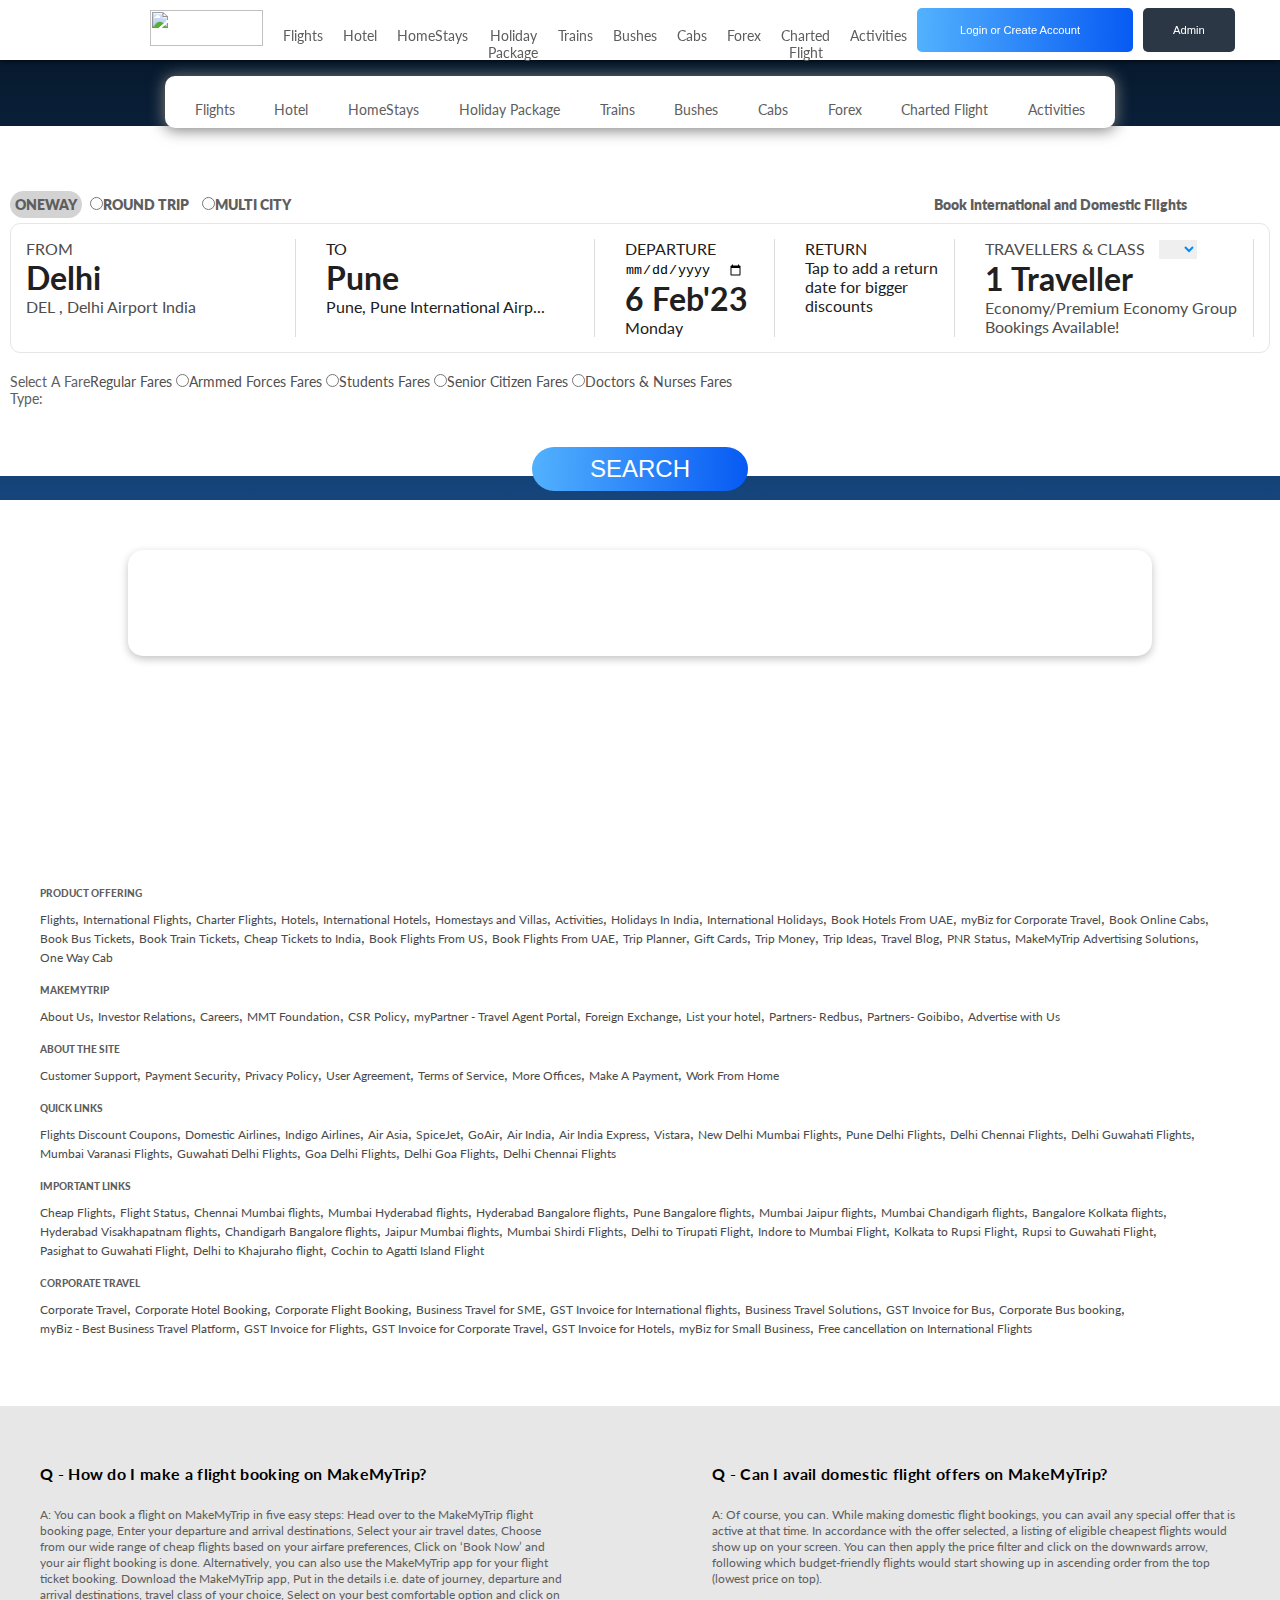
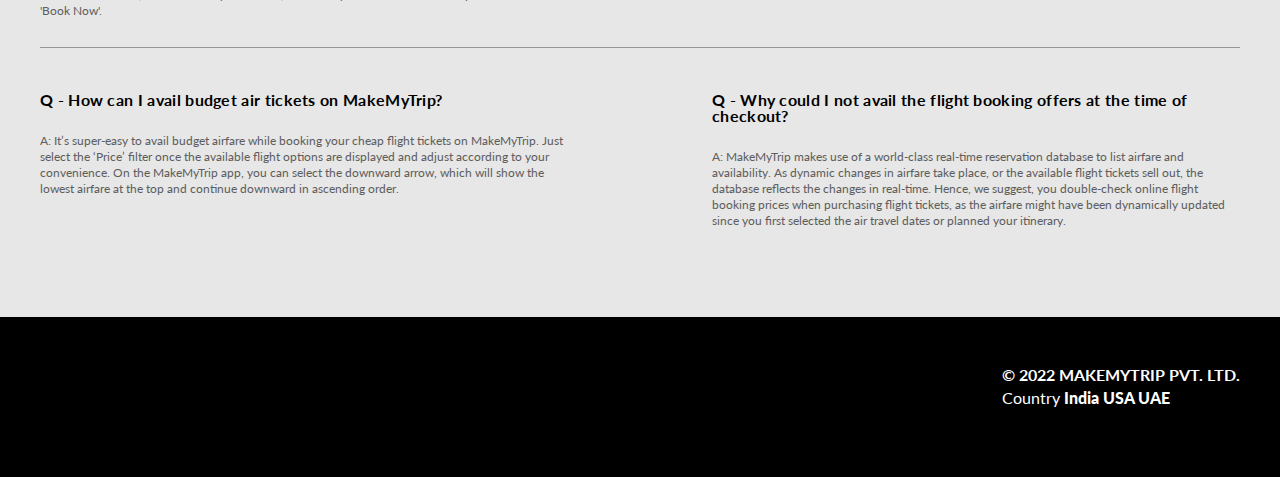
==== commit 87573e77: "backup-5" ====
--- a/index.html
+++ b/index.html
@@ -42,7 +42,6 @@
                                         <div><i class="fa-solid fa-person-hiking"></i><br>Activities</div>
 
                                 </div>
-                                <p id="hii_traveler">Hii Traveller</p>
                                 <div class="rightbtnsup">
                                         <!-- <button class="login">
                                         <img src="/images/mylogogreen.png" alt="">
@@ -71,8 +70,8 @@
                                 </div>
                         </div>
                         <nav>
-                                <img class="logo" style="width: 150px;height: 50px;"
-                                        src="New folder/New folder/take-a-trip-logo-final-removebg-preview.png">
+                                <img class="logo"
+                                        src="https://imgak.mmtcdn.com/pwa_v3/pwa_hotel_assets/header/mmtLogoWhite.png">
                                 <!-- <div class="rightbtns">
                                         <button class="login">
                                                 <img src="/images/makemytriplogo.png" alt="">
@@ -98,7 +97,8 @@
                                 </div>
                                 <div class="tickets">
                                         <div class="ticket-type">
-                                                <span> <input type="radio" />ONEWAY</span>
+                                                <span class="selected-ticket-type"><i
+                                                                class="fa-solid fa-circle-check"></i>ONEWAY</span>
                                                 <span> <input type="radio" />ROUND TRIP</span>
                                                 <span> <input type="radio" />MULTI CITY</span>
                                                 <span id="end">Book International and Domestic Flights</span>
--- a/style/style.css
+++ b/style/style.css
@@ -1,10 +1,6 @@
 *{
     padding: 0;
     margin: 0;
-}
-body{
-    width: 100vw;
-    overflow-x: hidden;
 }
 
 .offers{
@@ -1807,30 +1803,4 @@
 }
 #second_hotel_btn{
     cursor: pointer;
-}
-
-
-.floatingnav{
-    display: none;
-}
-.sticky{
-    display: flex;
-    position: fixed;
-    top: 0;
-    width: 100%;
-    background-color: white;
-    z-index: 100;
-    height: 70px;
-}
-
-a i{
-    text-decoration: none;
-}
-
-#hii_traveler{
-    padding-top:20px ;
-    width:150px;
-    text-align: center;
-    display: none;
-    cursor: pointer;
 }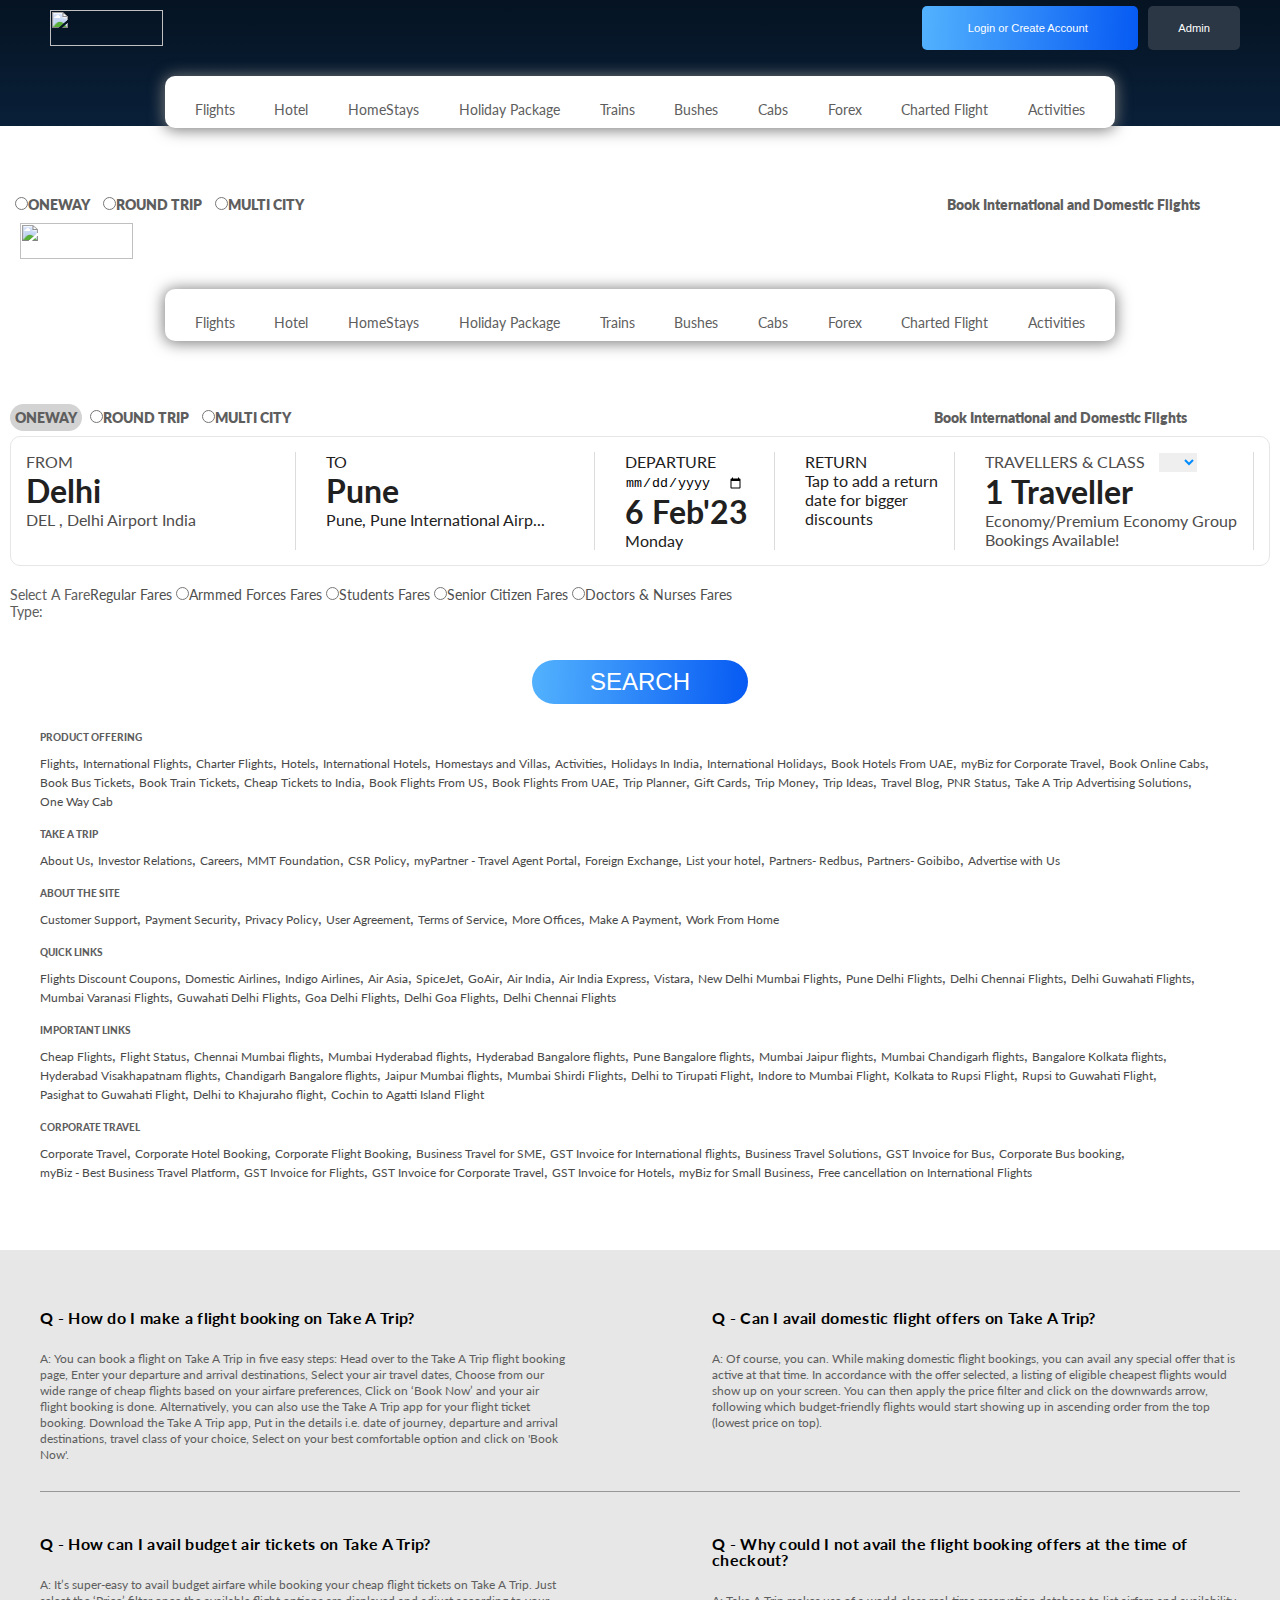
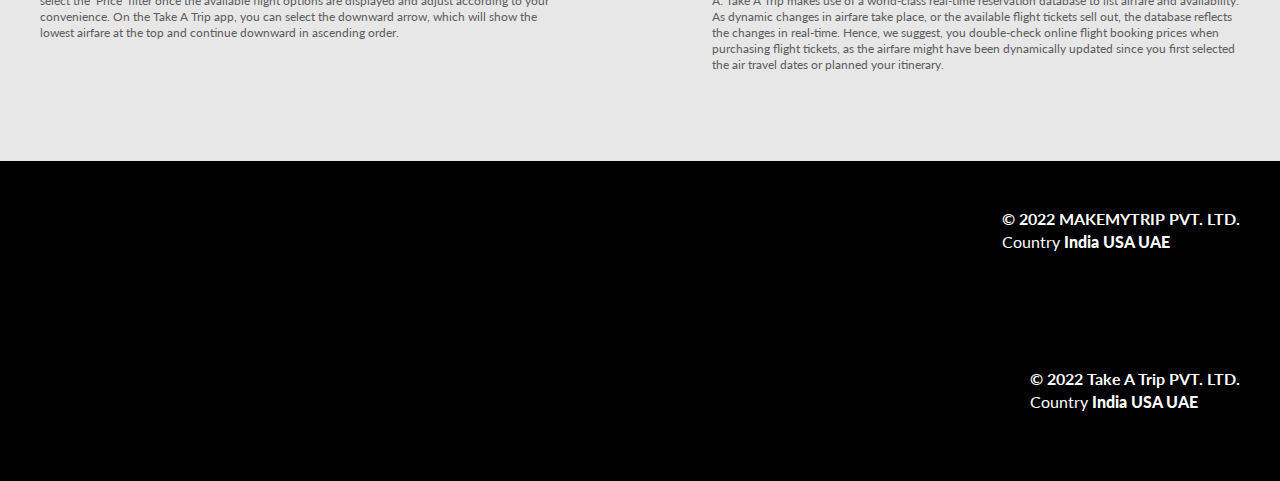
==== commit b90437bc: "Merge branch 'main' of https://github.com/atir09/purple-crook-1402" ====
--- a/index.html
+++ b/index.html
@@ -2,21 +2,28 @@
 <html lang="en">
 
 <head>
-        <meta charset="UTF-8">
-        <meta http-equiv="X-UA-Compatible" content="IE=edge">
-        <meta name="viewport" content="width=device-width, initial-scale=1.0">
-        <title>Flight-Booking, Cheap Flight, Air Ticket Booking at Lowest Airfare|MakeMyTrip</title>
-        <link rel="stylesheet" href="https://cdnjs.cloudflare.com/ajax/libs/font-awesome/6.2.1/css/all.min.css"
-                integrity="sha512-MV7K8+y+gLIBoVD59lQIYicR65iaqukzvf/nwasF0nqhPay5w/9lJmVM2hMDcnK1OnMGCdVK+iQrJ7lzPJQd1w=="
-                crossorigin="anonymous" referrerpolicy="no-referrer" />
-        <link rel="preconnect" href="https://fonts.googleapis.com">
-        <link rel="preconnect" href="https://fonts.gstatic.com" crossorigin>
-        <link href="https://fonts.googleapis.com/css2?family=Lato:ital,wght@0,700;1,300;1,400&display=swap"
-                rel="stylesheet" />
-        <link rel="stylesheet" href="style/style.css">
-        <!-- <style>
-        
-        
+
+    <meta charset="UTF-8">
+    <meta http-equiv="X-UA-Compatible" content="IE=edge">
+    <meta name="viewport" content="width=device-width, initial-scale=1.0">
+    <title>Flight-Booking, Cheap Flight, Air Ticket Booking at Lowest Airfare|MakeMyTrip</title>
+    <link rel="stylesheet" 
+    href="https://cdnjs.cloudflare.com/ajax/libs/font-awesome/6.2.1/css/all.min.css" 
+    integrity="sha512-MV7K8+y+gLIBoVD59lQIYicR65iaqukzvf/nwasF0nqhPay5w/9lJmVM2hMDcnK1OnMGCdVK+iQrJ7lzPJQd1w==" 
+    crossorigin="anonymous" 
+    referrerpolicy="no-referrer" 
+    />
+    <link rel="shortcut icon" href="favicon.ico" type="image/x-icon">
+    <link rel="preconnect" 
+    href="https://fonts.googleapis.com">
+    <link rel="preconnect"
+    href="https://fonts.gstatic.com" crossorigin>
+    <link href="https://fonts.googleapis.com/css2?family=Lato:ital,wght@0,700;1,300;1,400&display=swap" 
+    rel="stylesheet"
+    />
+   <link rel="stylesheet" href="style/style.css">
+    <!-- <style>
+      
     </style> -->
 
 </head>
@@ -60,14 +67,48 @@
                                         <i class="fa-solid fa-angle-down"></i>
 
                                 </button> -->
-                                        <button class="login">
-                                                <img src="/images/makemytriplogo.png" alt="">
-                                                Login or Create Account
-                                                <i class="fa-solid fa-angle-down"></i>
-                                        </button>
-                                        <button class="langbtn">
-                                                Admin</button>
-                                </div>
+
+                                <button class="login">
+                                        <img src="/images/makemytriplogo.png" alt="">
+                                        Login or Create Account
+                                        <i class="fa-solid fa-angle-down"></i>
+                                </button>
+                                <button class="langbtn">
+                                        Admin</button>
+                        </div>
+                </div>
+                <nav>
+                        <img class="logo" src="https://imgak.mmtcdn.com/pwa_v3/pwa_hotel_assets/header/mmtLogoWhite.png">
+                        <div class="rightbtns">
+                                <button class="login">
+                                        <img src="/images/makemytriplogo.png" alt="">
+                                        Login or Create Account
+                                        <i class="fa-solid fa-angle-down"></i>
+                                </button>
+                                <button class="langbtn">Admin</button>
+                        </div>
+                </nav>
+         <div class="data">
+                 <div class="categories">
+                    <span><i class="fa-sharp fa-solid fa-plane-departure"></i>Flights</span>
+                    <span><i class="fa-solid fa-hotel"></i>Hotel</span>
+                    <span><i class="fa-sharp fa-solid fa-house"></i>HomeStays</span>
+                    <span><i class="fa-solid fa-hotel"></i>Holiday Package</span>
+                    <span><i class="fa-solid fa-train-subway"></i>Trains</span>
+                    <span><i class="fa-solid fa-bus"></i>Bushes</span>
+                    <span><i class="fa-solid fa-taxi"></i>Cabs</span>
+                    <span><i class="fa-solid fa-camera"></i>Forex</span>
+                    <span><i class="fa-sharp fa-solid fa-plane-arrival"></i>Charted Flight</span>
+                    <span><i class="fa-solid fa-person-hiking"></i>Activities</span>
+                    
+                </div> 
+                <div class="tickets">
+                        <div class="ticket-type">
+                                <span> <input type="radio" />ONEWAY</span>
+                                <span> <input type="radio" />ROUND TRIP</span>
+                                <span> <input type="radio" />MULTI CITY</span>
+                                <span id="end">Book International and Domestic Flights</span>
+
                         </div>
                         <nav>
                                 <img class="logo"
@@ -291,420 +332,303 @@
                 <img src="./images/trip money.png" alt="">
         </div>
 
-        <!-- SO MANY FLIGHTS*********** -->
-        <div class="several-flights">
-                <img src="./images/flights.png" alt="">
+       </div>
+
+    </div>
+   
+    <!-- DOWNLOAD APP NOW*********** -->
+    <div class="down-app-now">
+        <img src="./images/download app now.png" alt="">
+    </div>
+
+    <!-- TRIP MONEY************* -->
+    <div class="trip-money">
+        <img src="./images/trip money.png" alt="">
+    </div>
+
+    <!-- SO MANY FLIGHTS*********** -->
+    <div class="several-flights">
+        <img src="./images/flights.png" alt="">
+    </div>
+    <!-- **************** -->
+
+
+
+    <footer class="appendTop30">
+        <div class="landingContainer">
+            <div class="footNav">
+                <p class="latoBlack font10 appendBottom10 capText">Product Offering</p>
+                <ul class="footNav__list">
+                    <li data-cy="Flights-00"><a data-cy="anchor-Flights-00">Flights</a>, </li>
+                    <li data-cy="International Flights-01"><a
+                            data-cy="anchor-International Flights-01">International Flights</a>, </li>
+                    <li data-cy="Charter Flights-02"><a data-cy="anchor-Charter Flights-02">Charter Flights</a>,
+                    </li>
+                    <li data-cy="Hotels-03"><a data-cy="anchor-Hotels-03">Hotels</a>, </li>
+                    <li data-cy="International Hotels-04"><a
+                            data-cy="anchor-International Hotels-04">International Hotels</a>, </li>
+                    <li data-cy="Homestays and Villas-05"><a data-cy="anchor-Homestays and Villas-05">Homestays
+                            and Villas</a>, </li>
+                    <li data-cy="Activities-06"><a data-cy="anchor-Activities-06">Activities</a>, </li>
+                    <li data-cy="Holidays In India-07"><a data-cy="anchor-Holidays In India-07">Holidays In
+                            India</a>, </li>
+                    <li data-cy="International Holidays-08"><a
+                            data-cy="anchor-International Holidays-08">International Holidays</a>, </li>
+                    <li data-cy="Book Hotels From UAE-09"><a data-cy="anchor-Book Hotels From UAE-09">Book
+                            Hotels From UAE</a>, </li>
+                    <li data-cy="myBiz for Corporate Travel-010"><a
+                            data-cy="anchor-myBiz for Corporate Travel-010">myBiz for Corporate Travel</a>,
+                    </li>
+                    <li data-cy="Book Online Cabs-011"><a data-cy="anchor-Book Online Cabs-011">Book Online
+                            Cabs</a>, </li>
+                    <li data-cy="Book Bus Tickets-012"><a data-cy="anchor-Book Bus Tickets-012">Book Bus
+                            Tickets</a>, </li>
+                    <li data-cy="Book Train Tickets-013"><a data-cy="anchor-Book Train Tickets-013">Book Train
+                            Tickets</a>, </li>
+                    <li data-cy="Cheap Tickets to India-014"><a
+                            data-cy="anchor-Cheap Tickets to India-014">Cheap Tickets to India</a>, </li>
+                    <li data-cy="Book Flights From US-015"><a data-cy="anchor-Book Flights From US-015">Book
+                            Flights From US</a>, </li>
+                    <li data-cy="Book Flights From UAE-016"><a data-cy="anchor-Book Flights From UAE-016">Book
+                            Flights From UAE</a>, </li>
+                    <li data-cy="Trip Planner-017"><a data-cy="anchor-Trip Planner-017">Trip Planner</a>, </li>
+                    <li data-cy="Gift Cards-018"><a data-cy="anchor-Gift Cards-018">Gift Cards</a>, </li>
+                    <li data-cy="Trip Money-019"><a data-cy="anchor-Trip Money-019">Trip Money</a>, </li>
+                    <li data-cy="Trip Ideas-020"><a data-cy="anchor-Trip Ideas-020">Trip Ideas</a>, </li>
+                    <li data-cy="Travel Blog-021"><a data-cy="anchor-Travel Blog-021">Travel Blog</a>, </li>
+                    <li data-cy="PNR Status-022"><a data-cy="anchor-PNR Status-022">PNR Status</a>, </li>
+                    <li data-cy="Take A Trip Advertising Solutions-023"><a
+                            data-cy="anchor-Take A Trip Advertising Solutions-023">Take A Trip Advertising
+                            Solutions</a>, </li>
+                    <li data-cy="One Way Cab-024"><a data-cy="anchor-One Way Cab-024">One Way Cab</a></li>
+                </ul>
+                <p class="latoBlack font10 appendBottom10 capText">Take A Trip</p>
+                <ul class="footNav__list">
+                    <li data-cy="About Us-10"><a data-cy="anchor-About Us-10">About Us</a>, </li>
+                    <li data-cy="Investor Relations-11"><a data-cy="anchor-Investor Relations-11">Investor
+                            Relations</a>, </li>
+                    <li data-cy="Careers-12"><a data-cy="anchor-Careers-12">Careers</a>, </li>
+                    <li data-cy="MMT Foundation-13"><a data-cy="anchor-MMT Foundation-13">MMT Foundation</a>,
+                    </li>
+                    <li data-cy="CSR Policy-14"><a data-cy="anchor-CSR Policy-14">CSR Policy</a>, </li>
+                    <li data-cy="myPartner - Travel Agent Portal-15"><a
+                            data-cy="anchor-myPartner - Travel Agent Portal-15">myPartner - Travel Agent
+                            Portal</a>, </li>
+                    <li data-cy="Foreign Exchange-16"><a data-cy="anchor-Foreign Exchange-16">Foreign
+                            Exchange</a>, </li>
+                    <li data-cy="List your hotel-17"><a data-cy="anchor-List your hotel-17">List your hotel</a>,
+                    </li>
+                    <li data-cy="Partners- Redbus-18"><a data-cy="anchor-Partners- Redbus-18">Partners-
+                            Redbus</a>, </li>
+                    <li data-cy="Partners- Goibibo-19"><a data-cy="anchor-Partners- Goibibo-19">Partners-
+                            Goibibo</a>, </li>
+                    <li data-cy="Advertise with Us-110"><a data-cy="anchor-Advertise with Us-110">Advertise with
+                            Us</a></li>
+                </ul>
+                <p class="latoBlack font10 appendBottom10 capText">About the Site</p>
+                <ul class="footNav__list">
+                    <li data-cy="Customer Support-20"><a data-cy="anchor-Customer Support-20">Customer
+                            Support</a>, </li>
+                    <li data-cy="Payment Security-21"><a data-cy="anchor-Payment Security-21">Payment
+                            Security</a>, </li>
+                    <li data-cy="Privacy Policy-22"><a data-cy="anchor-Privacy Policy-22">Privacy Policy</a>,
+                    </li>
+                    <li data-cy="User Agreement-23"><a data-cy="anchor-User Agreement-23">User Agreement</a>,
+                    </li>
+                    <li data-cy="Terms of Service-24"><a data-cy="anchor-Terms of Service-24">Terms of
+                            Service</a>, </li>
+                    <li data-cy="More Offices-25"><a data-cy="anchor-More Offices-25">More Offices</a>, </li>
+                    <li data-cy="Make A Payment-26"><a data-cy="anchor-Make A Payment-26">Make A Payment</a>,
+                    </li>
+                    <li data-cy="Work From Home-27"><a data-cy="anchor-Work From Home-27">Work From Home</a>
+                    </li>
+                </ul>
+                <p class="latoBlack font10 appendBottom10 capText">Quick Links</p>
+                <ul class="footNav__list">
+                    <li data-cy="Flights Discount Coupons-30"><a
+                            data-cy="anchor-Flights Discount Coupons-30">Flights Discount Coupons</a>, </li>
+                    <li data-cy="Domestic Airlines-31"><a data-cy="anchor-Domestic Airlines-31">Domestic
+                            Airlines</a>, </li>
+                    <li data-cy="Indigo Airlines-32"><a data-cy="anchor-Indigo Airlines-32">Indigo Airlines</a>,
+                    </li>
+                    <li data-cy="Air Asia-33"><a data-cy="anchor-Air Asia-33">Air Asia</a>, </li>
+                    <li data-cy="SpiceJet-34"><a data-cy="anchor-SpiceJet-34">SpiceJet</a>, </li>
+                    <li data-cy="GoAir-35"><a data-cy="anchor-GoAir-35">GoAir</a>, </li>
+                    <li data-cy="Air India-36"><a data-cy="anchor-Air India-36">Air India</a>, </li>
+                    <li data-cy="Air India Express-37"><a data-cy="anchor-Air India Express-37">Air India
+                            Express</a>, </li>
+                    <li data-cy="Vistara-38"><a data-cy="anchor-Vistara-38">Vistara</a>, </li>
+                    <li data-cy="New Delhi Mumbai Flights-39"><a
+                            data-cy="anchor-New Delhi Mumbai Flights-39">New Delhi Mumbai Flights</a>, </li>
+                    <li data-cy="Pune Delhi Flights-310"><a data-cy="anchor-Pune Delhi Flights-310">Pune Delhi
+                            Flights</a>, </li>
+                    <li data-cy="Delhi Chennai Flights-311"><a data-cy="anchor-Delhi Chennai Flights-311">Delhi
+                            Chennai Flights</a>, </li>
+                    <li data-cy="Delhi Guwahati Flights-312"><a
+                            data-cy="anchor-Delhi Guwahati Flights-312">Delhi Guwahati Flights</a>, </li>
+                    <li data-cy="Mumbai Varanasi Flights-313"><a
+                            data-cy="anchor-Mumbai Varanasi Flights-313">Mumbai Varanasi Flights</a>, </li>
+                    <li data-cy="Guwahati Delhi Flights-314"><a
+                            data-cy="anchor-Guwahati Delhi Flights-314">Guwahati Delhi Flights</a>, </li>
+                    <li data-cy="Goa Delhi Flights-315"><a data-cy="anchor-Goa Delhi Flights-315">Goa Delhi
+                            Flights</a>, </li>
+                    <li data-cy="Delhi Goa Flights-316"><a data-cy="anchor-Delhi Goa Flights-316">Delhi Goa
+                            Flights</a>, </li>
+                    <li data-cy="Delhi Chennai Flights-317"><a data-cy="anchor-Delhi Chennai Flights-317">Delhi
+                            Chennai Flights</a></li>
+                </ul>
+                <p class="latoBlack font10 appendBottom10 capText">Important Links</p>
+                <ul class="footNav__list">
+                    <li data-cy="Cheap Flights-40"><a data-cy="anchor-Cheap Flights-40">Cheap Flights</a>, </li>
+                    <li data-cy="Flight Status-41"><a data-cy="anchor-Flight Status-41">Flight Status</a>, </li>
+                    <li data-cy="Chennai Mumbai flights-42"><a
+                            data-cy="anchor-Chennai Mumbai flights-42">Chennai Mumbai flights</a>, </li>
+                    <li data-cy="Mumbai Hyderabad flights-43"><a
+                            data-cy="anchor-Mumbai Hyderabad flights-43">Mumbai Hyderabad flights</a>, </li>
+                    <li data-cy="Hyderabad Bangalore flights-44"><a
+                            data-cy="anchor-Hyderabad Bangalore flights-44">Hyderabad Bangalore flights</a>,
+                    </li>
+                    <li data-cy="Pune Bangalore flights-45"><a data-cy="anchor-Pune Bangalore flights-45">Pune
+                            Bangalore flights</a>, </li>
+                    <li data-cy="Mumbai Jaipur flights-46"><a data-cy="anchor-Mumbai Jaipur flights-46">Mumbai
+                            Jaipur flights</a>, </li>
+                    <li data-cy="Mumbai Chandigarh flights-47"><a
+                            data-cy="anchor-Mumbai Chandigarh flights-47">Mumbai Chandigarh flights</a>, </li>
+                    <li data-cy="Bangalore Kolkata flights-48"><a
+                            data-cy="anchor-Bangalore Kolkata flights-48">Bangalore Kolkata flights</a>, </li>
+                    <li data-cy="Hyderabad Visakhapatnam flights-49"><a
+                            data-cy="anchor-Hyderabad Visakhapatnam flights-49">Hyderabad Visakhapatnam
+                            flights</a>, </li>
+                    <li data-cy="Chandigarh Bangalore flights-410"><a
+                            data-cy="anchor-Chandigarh Bangalore flights-410">Chandigarh Bangalore flights</a>,
+                    </li>
+                    <li data-cy="Jaipur Mumbai flights-411"><a data-cy="anchor-Jaipur Mumbai flights-411">Jaipur
+                            Mumbai flights</a>, </li>
+                    <li data-cy="Mumbai Shirdi Flights-412"><a data-cy="anchor-Mumbai Shirdi Flights-412">Mumbai
+                            Shirdi Flights</a>, </li>
+                    <li data-cy="Delhi to Tirupati Flight-413"><a
+                            data-cy="anchor-Delhi to Tirupati Flight-413">Delhi to Tirupati Flight</a>, </li>
+                    <li data-cy="Indore to Mumbai Flight-414"><a
+                            data-cy="anchor-Indore to Mumbai Flight-414">Indore to Mumbai Flight</a>, </li>
+                    <li data-cy="Kolkata to Rupsi Flight-415"><a
+                            data-cy="anchor-Kolkata to Rupsi Flight-415">Kolkata to Rupsi Flight</a>, </li>
+                    <li data-cy="Rupsi to Guwahati Flight-416"><a
+                            data-cy="anchor-Rupsi to Guwahati Flight-416">Rupsi to Guwahati Flight</a>, </li>
+                    <li data-cy="Pasighat to Guwahati Flight-417"><a
+                            data-cy="anchor-Pasighat to Guwahati Flight-417">Pasighat to Guwahati Flight</a>,
+                    </li>
+                    <li data-cy="Delhi to Khajuraho flight-418"><a
+                            data-cy="anchor-Delhi to Khajuraho flight-418">Delhi to Khajuraho flight</a>, </li>
+                    <li data-cy="Cochin to Agatti Island Flight-419"><a
+                            data-cy="anchor-Cochin to Agatti Island Flight-419">Cochin to Agatti Island
+                            Flight</a></li>
+                </ul>
+                <p class="latoBlack font10 appendBottom10 capText">Corporate Travel</p>
+                <ul class="footNav__list">
+                    <li data-cy="Corporate Travel-50"><a data-cy="anchor-Corporate Travel-50">Corporate
+                            Travel</a>, </li>
+                    <li data-cy="Corporate Hotel Booking-51"><a
+                            data-cy="anchor-Corporate Hotel Booking-51">Corporate Hotel Booking</a>, </li>
+                    <li data-cy="Corporate Flight Booking-52"><a
+                            data-cy="anchor-Corporate Flight Booking-52">Corporate Flight Booking</a>, </li>
+                    <li data-cy="Business Travel for SME-53"><a
+                            data-cy="anchor-Business Travel for SME-53">Business Travel for SME</a>, </li>
+                    <li data-cy="GST Invoice for International flights-54"><a
+                            data-cy="anchor-GST Invoice for International flights-54">GST Invoice for
+                            International flights</a>, </li>
+                    <li data-cy="Business Travel Solutions-55"><a
+                            data-cy="anchor-Business Travel Solutions-55">Business Travel Solutions</a>, </li>
+                    <li data-cy="GST Invoice for Bus-56"><a data-cy="anchor-GST Invoice for Bus-56">GST Invoice
+                            for Bus</a>, </li>
+                    <li data-cy="Corporate Bus booking-57"><a
+                            data-cy="anchor-Corporate Bus booking-57">Corporate Bus booking</a>, </li>
+                    <li data-cy="myBiz - Best Business Travel Platform-58"><a
+                            data-cy="anchor-myBiz - Best Business Travel Platform-58">myBiz - Best Business
+                            Travel Platform</a>, </li>
+                    <li data-cy="GST Invoice for Flights-59"><a data-cy="anchor-GST Invoice for Flights-59">GST
+                            Invoice for Flights</a>, </li>
+                    <li data-cy="GST Invoice for Corporate Travel-510"><a
+                            data-cy="anchor-GST Invoice for Corporate Travel-510">GST Invoice for Corporate
+                            Travel</a>, </li>
+                    <li data-cy="GST Invoice for Hotels-511"><a data-cy="anchor-GST Invoice for Hotels-511">GST
+                            Invoice for Hotels</a>, </li>
+                    <li data-cy="myBiz for Small Business-512"><a
+                            data-cy="anchor-myBiz for Small Business-512">myBiz for Small Business</a>, </li>
+                    <li data-cy="Free cancellation on International Flights-513"><a
+                            data-cy="anchor-Free cancellation on International Flights-513">Free cancellation on
+                            International Flights</a></li>
+                </ul>
+            </div>
         </div>
-        <!-- **************** -->
-
-
-
-        <footer class="appendTop30">
-                <div class="landingContainer">
-                        <div class="footNav">
-                                <p class="latoBlack font10 appendBottom10 capText">Product Offering</p>
-                                <ul class="footNav__list">
-                                        <li data-cy="Flights-00"><a data-cy="anchor-Flights-00">Flights</a>, </li>
-                                        <li data-cy="International Flights-01"><a
-                                                        data-cy="anchor-International Flights-01">International
-                                                        Flights</a>, </li>
-                                        <li data-cy="Charter Flights-02"><a data-cy="anchor-Charter Flights-02">Charter
-                                                        Flights</a>,
-                                        </li>
-                                        <li data-cy="Hotels-03"><a data-cy="anchor-Hotels-03">Hotels</a>, </li>
-                                        <li data-cy="International Hotels-04"><a
-                                                        data-cy="anchor-International Hotels-04">International
-                                                        Hotels</a>, </li>
-                                        <li data-cy="Homestays and Villas-05"><a
-                                                        data-cy="anchor-Homestays and Villas-05">Homestays
-                                                        and Villas</a>, </li>
-                                        <li data-cy="Activities-06"><a data-cy="anchor-Activities-06">Activities</a>,
-                                        </li>
-                                        <li data-cy="Holidays In India-07"><a
-                                                        data-cy="anchor-Holidays In India-07">Holidays In
-                                                        India</a>, </li>
-                                        <li data-cy="International Holidays-08"><a
-                                                        data-cy="anchor-International Holidays-08">International
-                                                        Holidays</a>, </li>
-                                        <li data-cy="Book Hotels From UAE-09"><a
-                                                        data-cy="anchor-Book Hotels From UAE-09">Book
-                                                        Hotels From UAE</a>, </li>
-                                        <li data-cy="myBiz for Corporate Travel-010"><a
-                                                        data-cy="anchor-myBiz for Corporate Travel-010">myBiz for
-                                                        Corporate Travel</a>,
-                                        </li>
-                                        <li data-cy="Book Online Cabs-011"><a data-cy="anchor-Book Online Cabs-011">Book
-                                                        Online
-                                                        Cabs</a>, </li>
-                                        <li data-cy="Book Bus Tickets-012"><a data-cy="anchor-Book Bus Tickets-012">Book
-                                                        Bus
-                                                        Tickets</a>, </li>
-                                        <li data-cy="Book Train Tickets-013"><a
-                                                        data-cy="anchor-Book Train Tickets-013">Book Train
-                                                        Tickets</a>, </li>
-                                        <li data-cy="Cheap Tickets to India-014"><a
-                                                        data-cy="anchor-Cheap Tickets to India-014">Cheap Tickets to
-                                                        India</a>, </li>
-                                        <li data-cy="Book Flights From US-015"><a
-                                                        data-cy="anchor-Book Flights From US-015">Book
-                                                        Flights From US</a>, </li>
-                                        <li data-cy="Book Flights From UAE-016"><a
-                                                        data-cy="anchor-Book Flights From UAE-016">Book
-                                                        Flights From UAE</a>, </li>
-                                        <li data-cy="Trip Planner-017"><a data-cy="anchor-Trip Planner-017">Trip
-                                                        Planner</a>, </li>
-                                        <li data-cy="Gift Cards-018"><a data-cy="anchor-Gift Cards-018">Gift Cards</a>,
-                                        </li>
-                                        <li data-cy="Trip Money-019"><a data-cy="anchor-Trip Money-019">Trip Money</a>,
-                                        </li>
-                                        <li data-cy="Trip Ideas-020"><a data-cy="anchor-Trip Ideas-020">Trip Ideas</a>,
-                                        </li>
-                                        <li data-cy="Travel Blog-021"><a data-cy="anchor-Travel Blog-021">Travel
-                                                        Blog</a>, </li>
-                                        <li data-cy="PNR Status-022"><a data-cy="anchor-PNR Status-022">PNR Status</a>,
-                                        </li>
-                                        <li data-cy="MakeMyTrip Advertising Solutions-023"><a
-                                                        data-cy="anchor-MakeMyTrip Advertising Solutions-023">MakeMyTrip
-                                                        Advertising
-                                                        Solutions</a>, </li>
-                                        <li data-cy="One Way Cab-024"><a data-cy="anchor-One Way Cab-024">One Way
-                                                        Cab</a></li>
-                                </ul>
-                                <p class="latoBlack font10 appendBottom10 capText">MakeMyTrip</p>
-                                <ul class="footNav__list">
-                                        <li data-cy="About Us-10"><a data-cy="anchor-About Us-10">About Us</a>, </li>
-                                        <li data-cy="Investor Relations-11"><a
-                                                        data-cy="anchor-Investor Relations-11">Investor
-                                                        Relations</a>, </li>
-                                        <li data-cy="Careers-12"><a data-cy="anchor-Careers-12">Careers</a>, </li>
-                                        <li data-cy="MMT Foundation-13"><a data-cy="anchor-MMT Foundation-13">MMT
-                                                        Foundation</a>,
-                                        </li>
-                                        <li data-cy="CSR Policy-14"><a data-cy="anchor-CSR Policy-14">CSR Policy</a>,
-                                        </li>
-                                        <li data-cy="myPartner - Travel Agent Portal-15"><a
-                                                        data-cy="anchor-myPartner - Travel Agent Portal-15">myPartner -
-                                                        Travel Agent
-                                                        Portal</a>, </li>
-                                        <li data-cy="Foreign Exchange-16"><a
-                                                        data-cy="anchor-Foreign Exchange-16">Foreign
-                                                        Exchange</a>, </li>
-                                        <li data-cy="List your hotel-17"><a data-cy="anchor-List your hotel-17">List
-                                                        your hotel</a>,
-                                        </li>
-                                        <li data-cy="Partners- Redbus-18"><a
-                                                        data-cy="anchor-Partners- Redbus-18">Partners-
-                                                        Redbus</a>, </li>
-                                        <li data-cy="Partners- Goibibo-19"><a
-                                                        data-cy="anchor-Partners- Goibibo-19">Partners-
-                                                        Goibibo</a>, </li>
-                                        <li data-cy="Advertise with Us-110"><a
-                                                        data-cy="anchor-Advertise with Us-110">Advertise with
-                                                        Us</a></li>
-                                </ul>
-                                <p class="latoBlack font10 appendBottom10 capText">About the Site</p>
-                                <ul class="footNav__list">
-                                        <li data-cy="Customer Support-20"><a
-                                                        data-cy="anchor-Customer Support-20">Customer
-                                                        Support</a>, </li>
-                                        <li data-cy="Payment Security-21"><a
-                                                        data-cy="anchor-Payment Security-21">Payment
-                                                        Security</a>, </li>
-                                        <li data-cy="Privacy Policy-22"><a data-cy="anchor-Privacy Policy-22">Privacy
-                                                        Policy</a>,
-                                        </li>
-                                        <li data-cy="User Agreement-23"><a data-cy="anchor-User Agreement-23">User
-                                                        Agreement</a>,
-                                        </li>
-                                        <li data-cy="Terms of Service-24"><a data-cy="anchor-Terms of Service-24">Terms
-                                                        of
-                                                        Service</a>, </li>
-                                        <li data-cy="More Offices-25"><a data-cy="anchor-More Offices-25">More
-                                                        Offices</a>, </li>
-                                        <li data-cy="Make A Payment-26"><a data-cy="anchor-Make A Payment-26">Make A
-                                                        Payment</a>,
-                                        </li>
-                                        <li data-cy="Work From Home-27"><a data-cy="anchor-Work From Home-27">Work From
-                                                        Home</a>
-                                        </li>
-                                </ul>
-                                <p class="latoBlack font10 appendBottom10 capText">Quick Links</p>
-                                <ul class="footNav__list">
-                                        <li data-cy="Flights Discount Coupons-30"><a
-                                                        data-cy="anchor-Flights Discount Coupons-30">Flights Discount
-                                                        Coupons</a>, </li>
-                                        <li data-cy="Domestic Airlines-31"><a
-                                                        data-cy="anchor-Domestic Airlines-31">Domestic
-                                                        Airlines</a>, </li>
-                                        <li data-cy="Indigo Airlines-32"><a data-cy="anchor-Indigo Airlines-32">Indigo
-                                                        Airlines</a>,
-                                        </li>
-                                        <li data-cy="Air Asia-33"><a data-cy="anchor-Air Asia-33">Air Asia</a>, </li>
-                                        <li data-cy="SpiceJet-34"><a data-cy="anchor-SpiceJet-34">SpiceJet</a>, </li>
-                                        <li data-cy="GoAir-35"><a data-cy="anchor-GoAir-35">GoAir</a>, </li>
-                                        <li data-cy="Air India-36"><a data-cy="anchor-Air India-36">Air India</a>, </li>
-                                        <li data-cy="Air India Express-37"><a data-cy="anchor-Air India Express-37">Air
-                                                        India
-                                                        Express</a>, </li>
-                                        <li data-cy="Vistara-38"><a data-cy="anchor-Vistara-38">Vistara</a>, </li>
-                                        <li data-cy="New Delhi Mumbai Flights-39"><a
-                                                        data-cy="anchor-New Delhi Mumbai Flights-39">New Delhi Mumbai
-                                                        Flights</a>, </li>
-                                        <li data-cy="Pune Delhi Flights-310"><a
-                                                        data-cy="anchor-Pune Delhi Flights-310">Pune Delhi
-                                                        Flights</a>, </li>
-                                        <li data-cy="Delhi Chennai Flights-311"><a
-                                                        data-cy="anchor-Delhi Chennai Flights-311">Delhi
-                                                        Chennai Flights</a>, </li>
-                                        <li data-cy="Delhi Guwahati Flights-312"><a
-                                                        data-cy="anchor-Delhi Guwahati Flights-312">Delhi Guwahati
-                                                        Flights</a>, </li>
-                                        <li data-cy="Mumbai Varanasi Flights-313"><a
-                                                        data-cy="anchor-Mumbai Varanasi Flights-313">Mumbai Varanasi
-                                                        Flights</a>, </li>
-                                        <li data-cy="Guwahati Delhi Flights-314"><a
-                                                        data-cy="anchor-Guwahati Delhi Flights-314">Guwahati Delhi
-                                                        Flights</a>, </li>
-                                        <li data-cy="Goa Delhi Flights-315"><a
-                                                        data-cy="anchor-Goa Delhi Flights-315">Goa Delhi
-                                                        Flights</a>, </li>
-                                        <li data-cy="Delhi Goa Flights-316"><a
-                                                        data-cy="anchor-Delhi Goa Flights-316">Delhi Goa
-                                                        Flights</a>, </li>
-                                        <li data-cy="Delhi Chennai Flights-317"><a
-                                                        data-cy="anchor-Delhi Chennai Flights-317">Delhi
-                                                        Chennai Flights</a></li>
-                                </ul>
-                                <p class="latoBlack font10 appendBottom10 capText">Important Links</p>
-                                <ul class="footNav__list">
-                                        <li data-cy="Cheap Flights-40"><a data-cy="anchor-Cheap Flights-40">Cheap
-                                                        Flights</a>, </li>
-                                        <li data-cy="Flight Status-41"><a data-cy="anchor-Flight Status-41">Flight
-                                                        Status</a>, </li>
-                                        <li data-cy="Chennai Mumbai flights-42"><a
-                                                        data-cy="anchor-Chennai Mumbai flights-42">Chennai Mumbai
-                                                        flights</a>, </li>
-                                        <li data-cy="Mumbai Hyderabad flights-43"><a
-                                                        data-cy="anchor-Mumbai Hyderabad flights-43">Mumbai Hyderabad
-                                                        flights</a>, </li>
-                                        <li data-cy="Hyderabad Bangalore flights-44"><a
-                                                        data-cy="anchor-Hyderabad Bangalore flights-44">Hyderabad
-                                                        Bangalore flights</a>,
-                                        </li>
-                                        <li data-cy="Pune Bangalore flights-45"><a
-                                                        data-cy="anchor-Pune Bangalore flights-45">Pune
-                                                        Bangalore flights</a>, </li>
-                                        <li data-cy="Mumbai Jaipur flights-46"><a
-                                                        data-cy="anchor-Mumbai Jaipur flights-46">Mumbai
-                                                        Jaipur flights</a>, </li>
-                                        <li data-cy="Mumbai Chandigarh flights-47"><a
-                                                        data-cy="anchor-Mumbai Chandigarh flights-47">Mumbai Chandigarh
-                                                        flights</a>, </li>
-                                        <li data-cy="Bangalore Kolkata flights-48"><a
-                                                        data-cy="anchor-Bangalore Kolkata flights-48">Bangalore Kolkata
-                                                        flights</a>, </li>
-                                        <li data-cy="Hyderabad Visakhapatnam flights-49"><a
-                                                        data-cy="anchor-Hyderabad Visakhapatnam flights-49">Hyderabad
-                                                        Visakhapatnam
-                                                        flights</a>, </li>
-                                        <li data-cy="Chandigarh Bangalore flights-410"><a
-                                                        data-cy="anchor-Chandigarh Bangalore flights-410">Chandigarh
-                                                        Bangalore flights</a>,
-                                        </li>
-                                        <li data-cy="Jaipur Mumbai flights-411"><a
-                                                        data-cy="anchor-Jaipur Mumbai flights-411">Jaipur
-                                                        Mumbai flights</a>, </li>
-                                        <li data-cy="Mumbai Shirdi Flights-412"><a
-                                                        data-cy="anchor-Mumbai Shirdi Flights-412">Mumbai
-                                                        Shirdi Flights</a>, </li>
-                                        <li data-cy="Delhi to Tirupati Flight-413"><a
-                                                        data-cy="anchor-Delhi to Tirupati Flight-413">Delhi to Tirupati
-                                                        Flight</a>, </li>
-                                        <li data-cy="Indore to Mumbai Flight-414"><a
-                                                        data-cy="anchor-Indore to Mumbai Flight-414">Indore to Mumbai
-                                                        Flight</a>, </li>
-                                        <li data-cy="Kolkata to Rupsi Flight-415"><a
-                                                        data-cy="anchor-Kolkata to Rupsi Flight-415">Kolkata to Rupsi
-                                                        Flight</a>, </li>
-                                        <li data-cy="Rupsi to Guwahati Flight-416"><a
-                                                        data-cy="anchor-Rupsi to Guwahati Flight-416">Rupsi to Guwahati
-                                                        Flight</a>, </li>
-                                        <li data-cy="Pasighat to Guwahati Flight-417"><a
-                                                        data-cy="anchor-Pasighat to Guwahati Flight-417">Pasighat to
-                                                        Guwahati Flight</a>,
-                                        </li>
-                                        <li data-cy="Delhi to Khajuraho flight-418"><a
-                                                        data-cy="anchor-Delhi to Khajuraho flight-418">Delhi to
-                                                        Khajuraho flight</a>, </li>
-                                        <li data-cy="Cochin to Agatti Island Flight-419"><a
-                                                        data-cy="anchor-Cochin to Agatti Island Flight-419">Cochin to
-                                                        Agatti Island
-                                                        Flight</a></li>
-                                </ul>
-                                <p class="latoBlack font10 appendBottom10 capText">Corporate Travel</p>
-                                <ul class="footNav__list">
-                                        <li data-cy="Corporate Travel-50"><a
-                                                        data-cy="anchor-Corporate Travel-50">Corporate
-                                                        Travel</a>, </li>
-                                        <li data-cy="Corporate Hotel Booking-51"><a
-                                                        data-cy="anchor-Corporate Hotel Booking-51">Corporate Hotel
-                                                        Booking</a>, </li>
-                                        <li data-cy="Corporate Flight Booking-52"><a
-                                                        data-cy="anchor-Corporate Flight Booking-52">Corporate Flight
-                                                        Booking</a>, </li>
-                                        <li data-cy="Business Travel for SME-53"><a
-                                                        data-cy="anchor-Business Travel for SME-53">Business Travel for
-                                                        SME</a>, </li>
-                                        <li data-cy="GST Invoice for International flights-54"><a
-                                                        data-cy="anchor-GST Invoice for International flights-54">GST
-                                                        Invoice for
-                                                        International flights</a>, </li>
-                                        <li data-cy="Business Travel Solutions-55"><a
-                                                        data-cy="anchor-Business Travel Solutions-55">Business Travel
-                                                        Solutions</a>, </li>
-                                        <li data-cy="GST Invoice for Bus-56"><a
-                                                        data-cy="anchor-GST Invoice for Bus-56">GST Invoice
-                                                        for Bus</a>, </li>
-                                        <li data-cy="Corporate Bus booking-57"><a
-                                                        data-cy="anchor-Corporate Bus booking-57">Corporate Bus
-                                                        booking</a>, </li>
-                                        <li data-cy="myBiz - Best Business Travel Platform-58"><a
-                                                        data-cy="anchor-myBiz - Best Business Travel Platform-58">myBiz
-                                                        - Best Business
-                                                        Travel Platform</a>, </li>
-                                        <li data-cy="GST Invoice for Flights-59"><a
-                                                        data-cy="anchor-GST Invoice for Flights-59">GST
-                                                        Invoice for Flights</a>, </li>
-                                        <li data-cy="GST Invoice for Corporate Travel-510"><a
-                                                        data-cy="anchor-GST Invoice for Corporate Travel-510">GST
-                                                        Invoice for Corporate
-                                                        Travel</a>, </li>
-                                        <li data-cy="GST Invoice for Hotels-511"><a
-                                                        data-cy="anchor-GST Invoice for Hotels-511">GST
-                                                        Invoice for Hotels</a>, </li>
-                                        <li data-cy="myBiz for Small Business-512"><a
-                                                        data-cy="anchor-myBiz for Small Business-512">myBiz for Small
-                                                        Business</a>, </li>
-                                        <li data-cy="Free cancellation on International Flights-513"><a
-                                                        data-cy="anchor-Free cancellation on International Flights-513">Free
-                                                        cancellation on
-                                                        International Flights</a></li>
-                                </ul>
-                        </div>
-                </div>
-                <div class="appendTop30 appendTop30">
-                        <section class="aboutMMT" itemtype="https://schema.org/FAQPage">
-                                <section class="landingContainer">
-                                        <article class="makeFlex grid">
-                                                <div class="aboutDesc" itemtype="https://schema.org/Question"
-                                                        itemprop="mainEntity" itemscope="">
-                                                        <h2
-                                                                class="latoBold font16 blackText appendBottom25 lineHeight22 heading">
-                                                                Q - How do
-                                                                I make a flight booking on MakeMyTrip?</h2>
-                                                        <div itemtype="https://schema.org/Answer"
-                                                                itemprop="acceptedAnswer" itemscope="">
-                                                                <div>
-                                                                        <div class="font12 lineHeight16">A: You can book
-                                                                                a flight on MakeMyTrip in
-                                                                                five easy steps: <a
-                                                                                        href="https://www.makemytrip.com/flights/">Head
-                                                                                        over
-                                                                                        to the MakeMyTrip flight booking
-                                                                                        page</a>, Enter your departure
-                                                                                and
-                                                                                arrival destinations, Select your air
-                                                                                travel dates, Choose from our wide
-                                                                                range of cheap flights based on your
-                                                                                airfare preferences, Click on ‘Book
-                                                                                Now’ and your air flight booking is
-                                                                                done. Alternatively, you can also
-                                                                                use the MakeMyTrip app for your flight
-                                                                                ticket booking. <a
-                                                                                        href="https://applinks.makemytrip.com/pwahpAPPdownload">Download
-                                                                                        the
-                                                                                        MakeMyTrip app</a>, Put in the
-                                                                                details i.e. date of journey,
-                                                                                departure and arrival destinations,
-                                                                                travel class of your choice, Select
-                                                                                on your best comfortable option and
-                                                                                click on 'Book Now'.</div>
-                                                                </div>
-                                                        </div>
-                                                </div>
-                                                <div class="aboutDesc" itemtype="https://schema.org/Question"
-                                                        itemprop="mainEntity" itemscope="">
-                                                        <h2
-                                                                class="latoBold font16 blackText appendBottom25 lineHeight22 heading">
-                                                                Q - Can I
-                                                                avail domestic flight offers on MakeMyTrip?</h2>
-                                                        <div itemtype="https://schema.org/Answer"
-                                                                itemprop="acceptedAnswer" itemscope="">
-                                                                <div>
-                                                                        <div class="font12 lineHeight16">A: Of course,
-                                                                                you can. While making
-                                                                                domestic flight bookings, you can avail
-                                                                                any special offer that is active
-                                                                                at that time. In accordance with the
-                                                                                offer selected, a listing of
-                                                                                eligible cheapest flights would show up
-                                                                                on your screen. You can then
-                                                                                apply the price filter and click on the
-                                                                                downwards arrow, following which
-                                                                                budget-friendly flights would start
-                                                                                showing up in ascending order from
-                                                                                the top (lowest price on top).</div>
-                                                                </div>
-                                                        </div>
-                                                </div>
-                                                <div class="aboutDesc" itemtype="https://schema.org/Question"
-                                                        itemprop="mainEntity" itemscope="">
-                                                        <h2
-                                                                class="latoBold font16 blackText appendBottom25 lineHeight22 heading">
-                                                                Q - How
-                                                                can I avail budget air tickets on MakeMyTrip?</h2>
-                                                        <div itemtype="https://schema.org/Answer"
-                                                                itemprop="acceptedAnswer" itemscope="">
-                                                                <div>
-                                                                        <div class="font12 lineHeight16">A: It’s
-                                                                                super-easy to avail budget airfare
-                                                                                while booking your cheap flight tickets
-                                                                                on MakeMyTrip. Just select the
-                                                                                ‘Price’ filter once the available flight
-                                                                                options are displayed and
-                                                                                adjust according to your convenience. On
-                                                                                the MakeMyTrip app, you can
-                                                                                select the downward arrow, which will
-                                                                                show the lowest airfare at the top
-                                                                                and continue downward in ascending
-                                                                                order.</div>
-                                                                </div>
-                                                        </div>
-                                                </div>
-                                                <div class="aboutDesc" itemtype="https://schema.org/Question"
-                                                        itemprop="mainEntity" itemscope="">
-                                                        <h2
-                                                                class="latoBold font16 blackText appendBottom25 lineHeight22 heading">
-                                                                Q - Why
-                                                                could I not avail the flight booking offers at the time
-                                                                of checkout?</h2>
-                                                        <div itemtype="https://schema.org/Answer"
-                                                                itemprop="acceptedAnswer" itemscope="">
-                                                                <div>
-                                                                        <div class="font12 lineHeight16">A: MakeMyTrip
-                                                                                makes use of a world-class
-                                                                                real-time reservation database to list
-                                                                                airfare and availability. As
-                                                                                dynamic changes in airfare take place,
-                                                                                or the available flight tickets
-                                                                                sell out, the database reflects the
-                                                                                changes in real-time. Hence, we
-                                                                                suggest, you double-check online flight
-                                                                                booking prices when purchasing
-                                                                                flight tickets, as the airfare might
-                                                                                have been dynamically updated since
-                                                                                you first selected the air travel dates
-                                                                                or planned your itinerary.</div>
+        <div class="appendTop30 appendTop30">
+            <section class="aboutMMT" itemtype="https://schema.org/FAQPage">
+                <section class="landingContainer">
+                    <article class="makeFlex grid">
+                        <div class="aboutDesc" itemtype="https://schema.org/Question" itemprop="mainEntity"
+                            itemscope="">
+                            <h2 class="latoBold font16 blackText appendBottom25 lineHeight22 heading">Q - How do
+                                I make a flight booking on Take A Trip?</h2>
+                            <div itemtype="https://schema.org/Answer" itemprop="acceptedAnswer" itemscope="">
+                                <div>
+                                    <div class="font12 lineHeight16">A: You can book a flight on Take A Trip in
+                                        five easy steps: <a href="https://www.makemytrip.com/flights/">Head over
+                                            to the Take A Trip flight booking page</a>, Enter your departure and
+                                        arrival destinations, Select your air travel dates, Choose from our wide
+                                        range of cheap flights based on your airfare preferences, Click on ‘Book
+                                        Now’ and your air flight booking is done. Alternatively, you can also
+                                        use the Take A Trip app for your flight ticket booking. <a
+                                            href="https://applinks.makemytrip.com/pwahpAPPdownload">Download the
+                                            Take A Trip app</a>, Put in the details i.e. date of journey,
+                                        departure and arrival destinations, travel class of your choice, Select
+                                        on your best comfortable option and click on 'Book Now'.</div>
+                                </div>
+                            </div>
+                        </div>
+                        <div class="aboutDesc" itemtype="https://schema.org/Question" itemprop="mainEntity"
+                            itemscope="">
+                            <h2 class="latoBold font16 blackText appendBottom25 lineHeight22 heading">Q - Can I
+                                avail domestic flight offers on Take A Trip?</h2>
+                            <div itemtype="https://schema.org/Answer" itemprop="acceptedAnswer" itemscope="">
+                                <div>
+                                    <div class="font12 lineHeight16">A: Of course, you can. While making
+                                        domestic flight bookings, you can avail any special offer that is active
+                                        at that time. In accordance with the offer selected, a listing of
+                                        eligible cheapest flights would show up on your screen. You can then
+                                        apply the price filter and click on the downwards arrow, following which
+                                        budget-friendly flights would start showing up in ascending order from
+                                        the top (lowest price on top).</div>
+                                </div>
+                            </div>
+                        </div>
+                        <div class="aboutDesc" itemtype="https://schema.org/Question" itemprop="mainEntity"
+                            itemscope="">
+                            <h2 class="latoBold font16 blackText appendBottom25 lineHeight22 heading">Q - How
+                                can I avail budget air tickets on Take A Trip?</h2>
+                            <div itemtype="https://schema.org/Answer" itemprop="acceptedAnswer" itemscope="">
+                                <div>
+                                    <div class="font12 lineHeight16">A: It’s super-easy to avail budget airfare
+                                        while booking your cheap flight tickets on Take A Trip. Just select the
+                                        ‘Price’ filter once the available flight options are displayed and
+                                        adjust according to your convenience. On the Take A Trip app, you can
+                                        select the downward arrow, which will show the lowest airfare at the top
+                                        and continue downward in ascending order.</div>
+                                </div>
+                            </div>
+                        </div>
+                        <div class="aboutDesc" itemtype="https://schema.org/Question" itemprop="mainEntity"
+                            itemscope="">
+                            <h2 class="latoBold font16 blackText appendBottom25 lineHeight22 heading">Q - Why
+                                could I not avail the flight booking offers at the time of checkout?</h2>
+                            <div itemtype="https://schema.org/Answer" itemprop="acceptedAnswer" itemscope="">
+                                <div>
+                                    <div class="font12 lineHeight16">A: Take A Trip makes use of a world-class
+                                        real-time reservation database to list airfare and availability. As
+                                        dynamic changes in airfare take place, or the available flight tickets
+                                        sell out, the database reflects the changes in real-time. Hence, we
+                                        suggest, you double-check online flight booking prices when purchasing
+                                        flight tickets, as the airfare might have been dynamically updated since
+                                        you first selected the air travel dates or planned your itinerary.</div>
+
                                                                 </div>
                                                         </div>
                                                 </div>
@@ -729,8 +653,26 @@
                                                                 class="bdrWhite"
                                                                 href="https://www.makemytrip.com/?ccde=AE">UAE</a></span>
                                         </p>
+
                                 </div>
                         </div>
+
+                    </article>
+                </section>
+            </section>
+        </div>
+        <div class="footerBottom">
+            <div class="landingContainer makeFlex whiteText">
+                <div class="socialMediaLinks makeFlex hrtlcenter spaceBetween"><a class="makeFlex perfectCenter"
+                        href="https://twitter.com/Take A Trip/"><i class="fa-brands fa-twitter fa-xl"></i></span></a><a class="makeFlex perfectCenter"
+                        href="https://www.facebook.com/makemytrip/"> <i class="fa-brands fa-facebook-f fa-xl"></i></a></div>
+                <div class="pushRight rightcontent makeFlex column textRight">
+                    <p class="appendBottom5 latoBold font16">© 2022 Take A Trip PVT. LTD.</p>
+                    <p>Country<span class="latoBlack"><a class="bdrWhite"
+                                href="https://www.makemytrip.com/"><!-- --> India<!-- --> </a><a
+                                class="bdrWhite" href="https://www.makemytrip.com/?ccde=US">USA</a> <a
+                                class="bdrWhite" href="https://www.makemytrip.com/?ccde=AE">UAE</a></span></p>
+
                 </div>
         </footer>
 </body>
--- a/style/style.css
+++ b/style/style.css
@@ -67,7 +67,8 @@
 
 html {
     margin: 0;
-    padding: 0
+    padding: 0;
+    overflow-x: hidden;
 }
 
 *,
@@ -120,7 +121,7 @@
     box-shadow: 0px 0px 5px black;
 
     /* to hide floating nav  */
-    /* display: none; */
+    display: none;
 }
 .midbtns{
     display: flex;
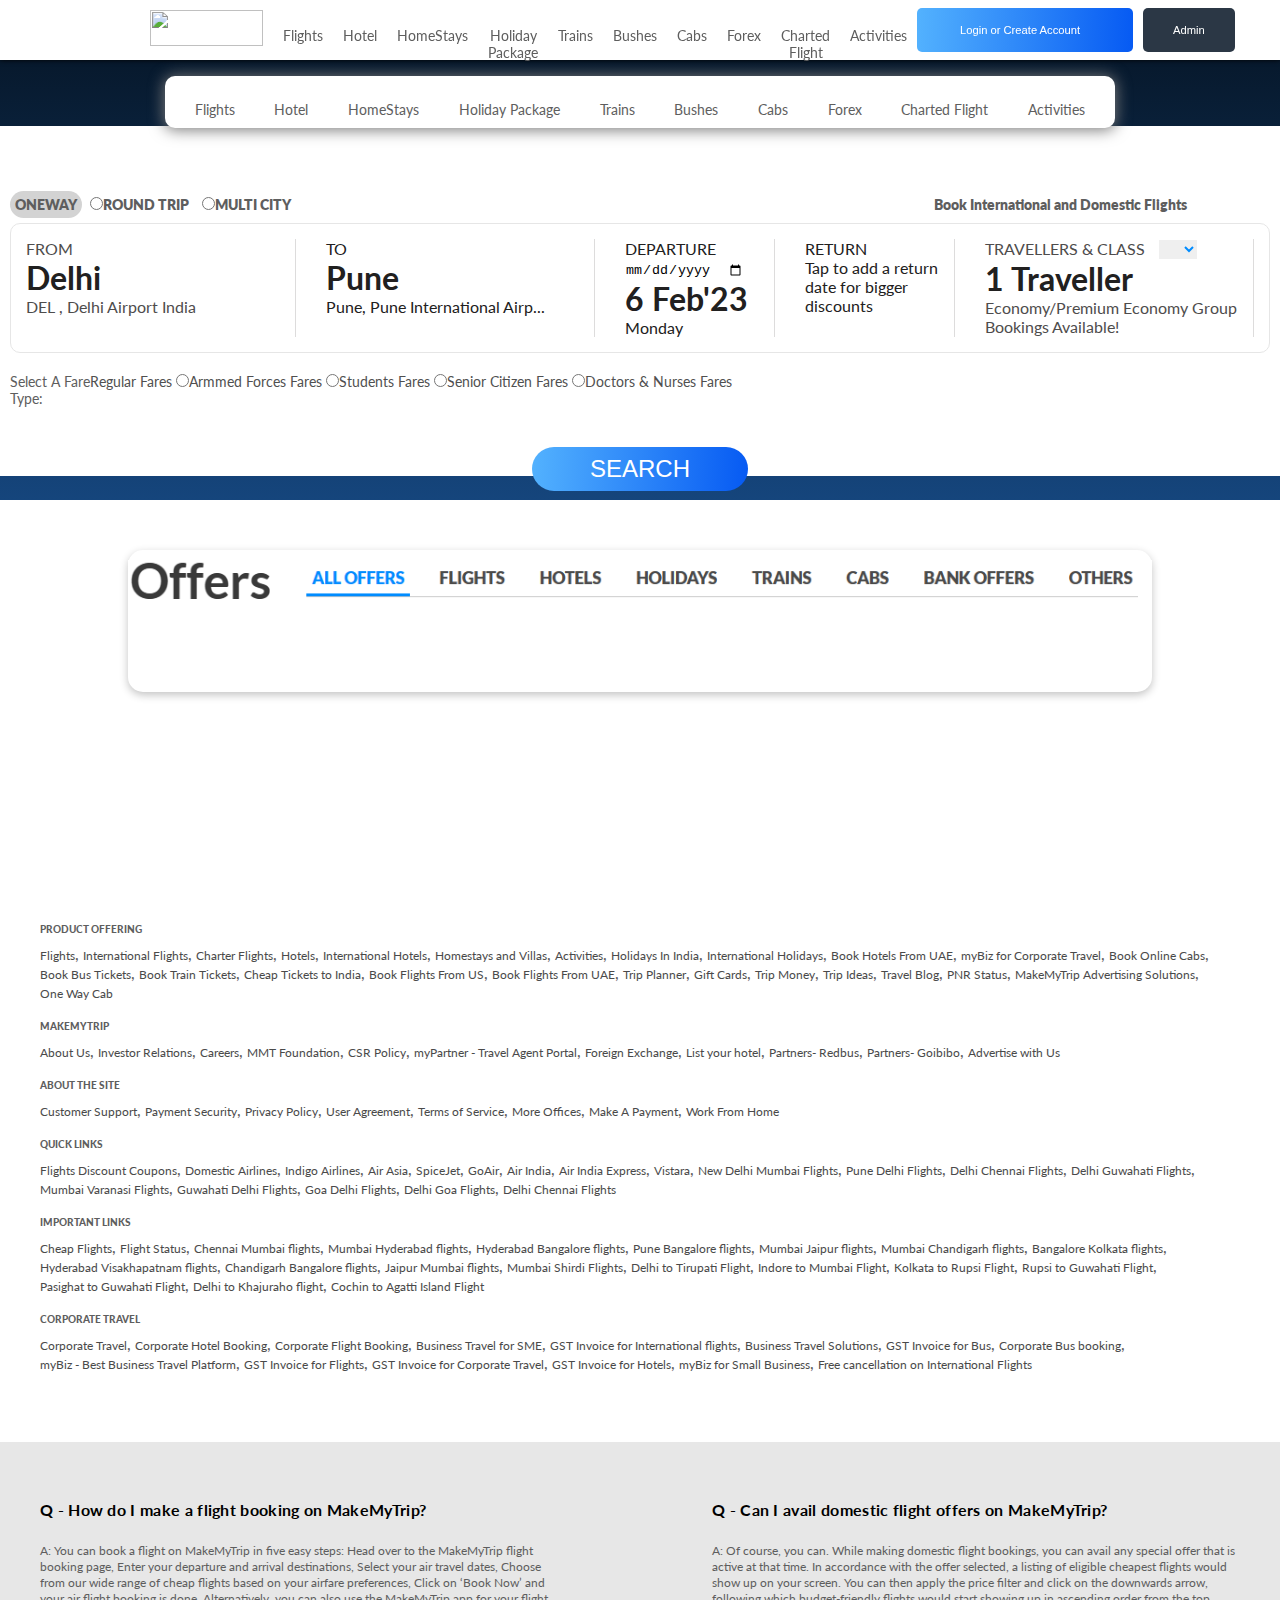
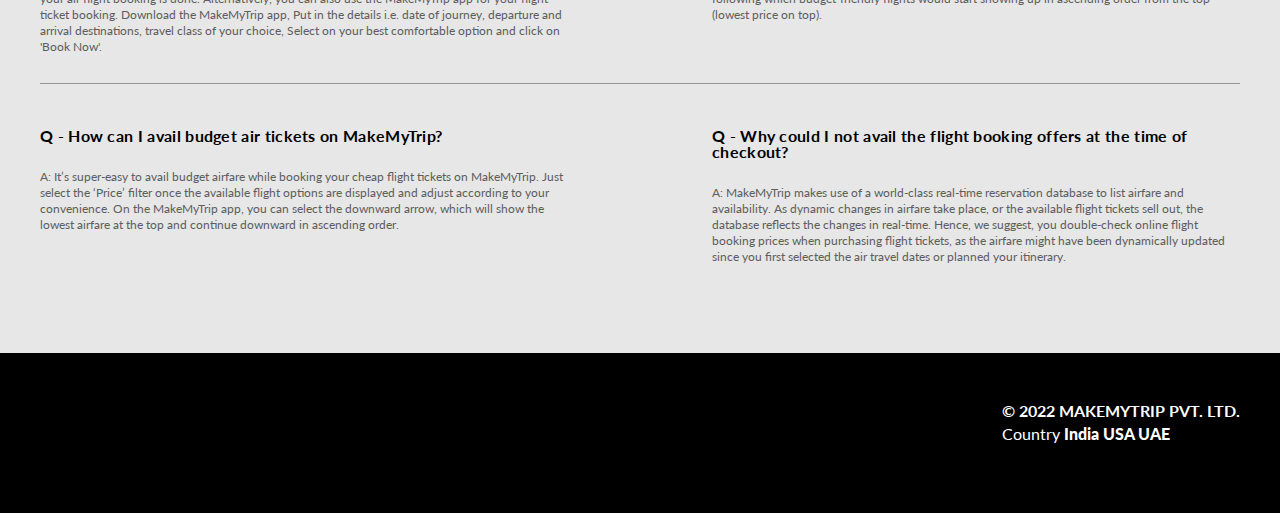
==== commit c2dc4407: "Updating Code" ====
--- a/index.html
+++ b/index.html
@@ -2,28 +2,21 @@
 <html lang="en">
 
 <head>
-
-    <meta charset="UTF-8">
-    <meta http-equiv="X-UA-Compatible" content="IE=edge">
-    <meta name="viewport" content="width=device-width, initial-scale=1.0">
-    <title>Flight-Booking, Cheap Flight, Air Ticket Booking at Lowest Airfare|MakeMyTrip</title>
-    <link rel="stylesheet" 
-    href="https://cdnjs.cloudflare.com/ajax/libs/font-awesome/6.2.1/css/all.min.css" 
-    integrity="sha512-MV7K8+y+gLIBoVD59lQIYicR65iaqukzvf/nwasF0nqhPay5w/9lJmVM2hMDcnK1OnMGCdVK+iQrJ7lzPJQd1w==" 
-    crossorigin="anonymous" 
-    referrerpolicy="no-referrer" 
-    />
-    <link rel="shortcut icon" href="favicon.ico" type="image/x-icon">
-    <link rel="preconnect" 
-    href="https://fonts.googleapis.com">
-    <link rel="preconnect"
-    href="https://fonts.gstatic.com" crossorigin>
-    <link href="https://fonts.googleapis.com/css2?family=Lato:ital,wght@0,700;1,300;1,400&display=swap" 
-    rel="stylesheet"
-    />
-   <link rel="stylesheet" href="style/style.css">
-    <!-- <style>
-      
+        <meta charset="UTF-8">
+        <meta http-equiv="X-UA-Compatible" content="IE=edge">
+        <meta name="viewport" content="width=device-width, initial-scale=1.0">
+        <title>Flight-Booking, Cheap Flight, Air Ticket Booking at Lowest Airfare|MakeMyTrip</title>
+        <link rel="stylesheet" href="https://cdnjs.cloudflare.com/ajax/libs/font-awesome/6.2.1/css/all.min.css"
+                integrity="sha512-MV7K8+y+gLIBoVD59lQIYicR65iaqukzvf/nwasF0nqhPay5w/9lJmVM2hMDcnK1OnMGCdVK+iQrJ7lzPJQd1w=="
+                crossorigin="anonymous" referrerpolicy="no-referrer" />
+        <link rel="preconnect" href="https://fonts.googleapis.com">
+        <link rel="preconnect" href="https://fonts.gstatic.com" crossorigin>
+        <link href="https://fonts.googleapis.com/css2?family=Lato:ital,wght@0,700;1,300;1,400&display=swap"
+                rel="stylesheet" />
+        <link rel="stylesheet" href="style/style.css">
+        <!-- <style>
+        
+        
     </style> -->
 
 </head>
@@ -67,48 +60,14 @@
                                         <i class="fa-solid fa-angle-down"></i>
 
                                 </button> -->
-
-                                <button class="login">
-                                        <img src="/images/makemytriplogo.png" alt="">
-                                        Login or Create Account
-                                        <i class="fa-solid fa-angle-down"></i>
-                                </button>
-                                <button class="langbtn">
-                                        Admin</button>
-                        </div>
-                </div>
-                <nav>
-                        <img class="logo" src="https://imgak.mmtcdn.com/pwa_v3/pwa_hotel_assets/header/mmtLogoWhite.png">
-                        <div class="rightbtns">
-                                <button class="login">
-                                        <img src="/images/makemytriplogo.png" alt="">
-                                        Login or Create Account
-                                        <i class="fa-solid fa-angle-down"></i>
-                                </button>
-                                <button class="langbtn">Admin</button>
-                        </div>
-                </nav>
-         <div class="data">
-                 <div class="categories">
-                    <span><i class="fa-sharp fa-solid fa-plane-departure"></i>Flights</span>
-                    <span><i class="fa-solid fa-hotel"></i>Hotel</span>
-                    <span><i class="fa-sharp fa-solid fa-house"></i>HomeStays</span>
-                    <span><i class="fa-solid fa-hotel"></i>Holiday Package</span>
-                    <span><i class="fa-solid fa-train-subway"></i>Trains</span>
-                    <span><i class="fa-solid fa-bus"></i>Bushes</span>
-                    <span><i class="fa-solid fa-taxi"></i>Cabs</span>
-                    <span><i class="fa-solid fa-camera"></i>Forex</span>
-                    <span><i class="fa-sharp fa-solid fa-plane-arrival"></i>Charted Flight</span>
-                    <span><i class="fa-solid fa-person-hiking"></i>Activities</span>
-                    
-                </div> 
-                <div class="tickets">
-                        <div class="ticket-type">
-                                <span> <input type="radio" />ONEWAY</span>
-                                <span> <input type="radio" />ROUND TRIP</span>
-                                <span> <input type="radio" />MULTI CITY</span>
-                                <span id="end">Book International and Domestic Flights</span>
-
+                                        <button class="login">
+                                                <img src="/images/makemytriplogo.png" alt="">
+                                                Login or Create Account
+                                                <i class="fa-solid fa-angle-down"></i>
+                                        </button>
+                                        <button class="langbtn">
+                                                Admin</button>
+                                </div>
                         </div>
                         <nav>
                                 <img class="logo"
@@ -332,303 +291,420 @@
                 <img src="./images/trip money.png" alt="">
         </div>
 
-       </div>
-
-    </div>
-   
-    <!-- DOWNLOAD APP NOW*********** -->
-    <div class="down-app-now">
-        <img src="./images/download app now.png" alt="">
-    </div>
-
-    <!-- TRIP MONEY************* -->
-    <div class="trip-money">
-        <img src="./images/trip money.png" alt="">
-    </div>
-
-    <!-- SO MANY FLIGHTS*********** -->
-    <div class="several-flights">
-        <img src="./images/flights.png" alt="">
-    </div>
-    <!-- **************** -->
-
-
-
-    <footer class="appendTop30">
-        <div class="landingContainer">
-            <div class="footNav">
-                <p class="latoBlack font10 appendBottom10 capText">Product Offering</p>
-                <ul class="footNav__list">
-                    <li data-cy="Flights-00"><a data-cy="anchor-Flights-00">Flights</a>, </li>
-                    <li data-cy="International Flights-01"><a
-                            data-cy="anchor-International Flights-01">International Flights</a>, </li>
-                    <li data-cy="Charter Flights-02"><a data-cy="anchor-Charter Flights-02">Charter Flights</a>,
-                    </li>
-                    <li data-cy="Hotels-03"><a data-cy="anchor-Hotels-03">Hotels</a>, </li>
-                    <li data-cy="International Hotels-04"><a
-                            data-cy="anchor-International Hotels-04">International Hotels</a>, </li>
-                    <li data-cy="Homestays and Villas-05"><a data-cy="anchor-Homestays and Villas-05">Homestays
-                            and Villas</a>, </li>
-                    <li data-cy="Activities-06"><a data-cy="anchor-Activities-06">Activities</a>, </li>
-                    <li data-cy="Holidays In India-07"><a data-cy="anchor-Holidays In India-07">Holidays In
-                            India</a>, </li>
-                    <li data-cy="International Holidays-08"><a
-                            data-cy="anchor-International Holidays-08">International Holidays</a>, </li>
-                    <li data-cy="Book Hotels From UAE-09"><a data-cy="anchor-Book Hotels From UAE-09">Book
-                            Hotels From UAE</a>, </li>
-                    <li data-cy="myBiz for Corporate Travel-010"><a
-                            data-cy="anchor-myBiz for Corporate Travel-010">myBiz for Corporate Travel</a>,
-                    </li>
-                    <li data-cy="Book Online Cabs-011"><a data-cy="anchor-Book Online Cabs-011">Book Online
-                            Cabs</a>, </li>
-                    <li data-cy="Book Bus Tickets-012"><a data-cy="anchor-Book Bus Tickets-012">Book Bus
-                            Tickets</a>, </li>
-                    <li data-cy="Book Train Tickets-013"><a data-cy="anchor-Book Train Tickets-013">Book Train
-                            Tickets</a>, </li>
-                    <li data-cy="Cheap Tickets to India-014"><a
-                            data-cy="anchor-Cheap Tickets to India-014">Cheap Tickets to India</a>, </li>
-                    <li data-cy="Book Flights From US-015"><a data-cy="anchor-Book Flights From US-015">Book
-                            Flights From US</a>, </li>
-                    <li data-cy="Book Flights From UAE-016"><a data-cy="anchor-Book Flights From UAE-016">Book
-                            Flights From UAE</a>, </li>
-                    <li data-cy="Trip Planner-017"><a data-cy="anchor-Trip Planner-017">Trip Planner</a>, </li>
-                    <li data-cy="Gift Cards-018"><a data-cy="anchor-Gift Cards-018">Gift Cards</a>, </li>
-                    <li data-cy="Trip Money-019"><a data-cy="anchor-Trip Money-019">Trip Money</a>, </li>
-                    <li data-cy="Trip Ideas-020"><a data-cy="anchor-Trip Ideas-020">Trip Ideas</a>, </li>
-                    <li data-cy="Travel Blog-021"><a data-cy="anchor-Travel Blog-021">Travel Blog</a>, </li>
-                    <li data-cy="PNR Status-022"><a data-cy="anchor-PNR Status-022">PNR Status</a>, </li>
-                    <li data-cy="Take A Trip Advertising Solutions-023"><a
-                            data-cy="anchor-Take A Trip Advertising Solutions-023">Take A Trip Advertising
-                            Solutions</a>, </li>
-                    <li data-cy="One Way Cab-024"><a data-cy="anchor-One Way Cab-024">One Way Cab</a></li>
-                </ul>
-                <p class="latoBlack font10 appendBottom10 capText">Take A Trip</p>
-                <ul class="footNav__list">
-                    <li data-cy="About Us-10"><a data-cy="anchor-About Us-10">About Us</a>, </li>
-                    <li data-cy="Investor Relations-11"><a data-cy="anchor-Investor Relations-11">Investor
-                            Relations</a>, </li>
-                    <li data-cy="Careers-12"><a data-cy="anchor-Careers-12">Careers</a>, </li>
-                    <li data-cy="MMT Foundation-13"><a data-cy="anchor-MMT Foundation-13">MMT Foundation</a>,
-                    </li>
-                    <li data-cy="CSR Policy-14"><a data-cy="anchor-CSR Policy-14">CSR Policy</a>, </li>
-                    <li data-cy="myPartner - Travel Agent Portal-15"><a
-                            data-cy="anchor-myPartner - Travel Agent Portal-15">myPartner - Travel Agent
-                            Portal</a>, </li>
-                    <li data-cy="Foreign Exchange-16"><a data-cy="anchor-Foreign Exchange-16">Foreign
-                            Exchange</a>, </li>
-                    <li data-cy="List your hotel-17"><a data-cy="anchor-List your hotel-17">List your hotel</a>,
-                    </li>
-                    <li data-cy="Partners- Redbus-18"><a data-cy="anchor-Partners- Redbus-18">Partners-
-                            Redbus</a>, </li>
-                    <li data-cy="Partners- Goibibo-19"><a data-cy="anchor-Partners- Goibibo-19">Partners-
-                            Goibibo</a>, </li>
-                    <li data-cy="Advertise with Us-110"><a data-cy="anchor-Advertise with Us-110">Advertise with
-                            Us</a></li>
-                </ul>
-                <p class="latoBlack font10 appendBottom10 capText">About the Site</p>
-                <ul class="footNav__list">
-                    <li data-cy="Customer Support-20"><a data-cy="anchor-Customer Support-20">Customer
-                            Support</a>, </li>
-                    <li data-cy="Payment Security-21"><a data-cy="anchor-Payment Security-21">Payment
-                            Security</a>, </li>
-                    <li data-cy="Privacy Policy-22"><a data-cy="anchor-Privacy Policy-22">Privacy Policy</a>,
-                    </li>
-                    <li data-cy="User Agreement-23"><a data-cy="anchor-User Agreement-23">User Agreement</a>,
-                    </li>
-                    <li data-cy="Terms of Service-24"><a data-cy="anchor-Terms of Service-24">Terms of
-                            Service</a>, </li>
-                    <li data-cy="More Offices-25"><a data-cy="anchor-More Offices-25">More Offices</a>, </li>
-                    <li data-cy="Make A Payment-26"><a data-cy="anchor-Make A Payment-26">Make A Payment</a>,
-                    </li>
-                    <li data-cy="Work From Home-27"><a data-cy="anchor-Work From Home-27">Work From Home</a>
-                    </li>
-                </ul>
-                <p class="latoBlack font10 appendBottom10 capText">Quick Links</p>
-                <ul class="footNav__list">
-                    <li data-cy="Flights Discount Coupons-30"><a
-                            data-cy="anchor-Flights Discount Coupons-30">Flights Discount Coupons</a>, </li>
-                    <li data-cy="Domestic Airlines-31"><a data-cy="anchor-Domestic Airlines-31">Domestic
-                            Airlines</a>, </li>
-                    <li data-cy="Indigo Airlines-32"><a data-cy="anchor-Indigo Airlines-32">Indigo Airlines</a>,
-                    </li>
-                    <li data-cy="Air Asia-33"><a data-cy="anchor-Air Asia-33">Air Asia</a>, </li>
-                    <li data-cy="SpiceJet-34"><a data-cy="anchor-SpiceJet-34">SpiceJet</a>, </li>
-                    <li data-cy="GoAir-35"><a data-cy="anchor-GoAir-35">GoAir</a>, </li>
-                    <li data-cy="Air India-36"><a data-cy="anchor-Air India-36">Air India</a>, </li>
-                    <li data-cy="Air India Express-37"><a data-cy="anchor-Air India Express-37">Air India
-                            Express</a>, </li>
-                    <li data-cy="Vistara-38"><a data-cy="anchor-Vistara-38">Vistara</a>, </li>
-                    <li data-cy="New Delhi Mumbai Flights-39"><a
-                            data-cy="anchor-New Delhi Mumbai Flights-39">New Delhi Mumbai Flights</a>, </li>
-                    <li data-cy="Pune Delhi Flights-310"><a data-cy="anchor-Pune Delhi Flights-310">Pune Delhi
-                            Flights</a>, </li>
-                    <li data-cy="Delhi Chennai Flights-311"><a data-cy="anchor-Delhi Chennai Flights-311">Delhi
-                            Chennai Flights</a>, </li>
-                    <li data-cy="Delhi Guwahati Flights-312"><a
-                            data-cy="anchor-Delhi Guwahati Flights-312">Delhi Guwahati Flights</a>, </li>
-                    <li data-cy="Mumbai Varanasi Flights-313"><a
-                            data-cy="anchor-Mumbai Varanasi Flights-313">Mumbai Varanasi Flights</a>, </li>
-                    <li data-cy="Guwahati Delhi Flights-314"><a
-                            data-cy="anchor-Guwahati Delhi Flights-314">Guwahati Delhi Flights</a>, </li>
-                    <li data-cy="Goa Delhi Flights-315"><a data-cy="anchor-Goa Delhi Flights-315">Goa Delhi
-                            Flights</a>, </li>
-                    <li data-cy="Delhi Goa Flights-316"><a data-cy="anchor-Delhi Goa Flights-316">Delhi Goa
-                            Flights</a>, </li>
-                    <li data-cy="Delhi Chennai Flights-317"><a data-cy="anchor-Delhi Chennai Flights-317">Delhi
-                            Chennai Flights</a></li>
-                </ul>
-                <p class="latoBlack font10 appendBottom10 capText">Important Links</p>
-                <ul class="footNav__list">
-                    <li data-cy="Cheap Flights-40"><a data-cy="anchor-Cheap Flights-40">Cheap Flights</a>, </li>
-                    <li data-cy="Flight Status-41"><a data-cy="anchor-Flight Status-41">Flight Status</a>, </li>
-                    <li data-cy="Chennai Mumbai flights-42"><a
-                            data-cy="anchor-Chennai Mumbai flights-42">Chennai Mumbai flights</a>, </li>
-                    <li data-cy="Mumbai Hyderabad flights-43"><a
-                            data-cy="anchor-Mumbai Hyderabad flights-43">Mumbai Hyderabad flights</a>, </li>
-                    <li data-cy="Hyderabad Bangalore flights-44"><a
-                            data-cy="anchor-Hyderabad Bangalore flights-44">Hyderabad Bangalore flights</a>,
-                    </li>
-                    <li data-cy="Pune Bangalore flights-45"><a data-cy="anchor-Pune Bangalore flights-45">Pune
-                            Bangalore flights</a>, </li>
-                    <li data-cy="Mumbai Jaipur flights-46"><a data-cy="anchor-Mumbai Jaipur flights-46">Mumbai
-                            Jaipur flights</a>, </li>
-                    <li data-cy="Mumbai Chandigarh flights-47"><a
-                            data-cy="anchor-Mumbai Chandigarh flights-47">Mumbai Chandigarh flights</a>, </li>
-                    <li data-cy="Bangalore Kolkata flights-48"><a
-                            data-cy="anchor-Bangalore Kolkata flights-48">Bangalore Kolkata flights</a>, </li>
-                    <li data-cy="Hyderabad Visakhapatnam flights-49"><a
-                            data-cy="anchor-Hyderabad Visakhapatnam flights-49">Hyderabad Visakhapatnam
-                            flights</a>, </li>
-                    <li data-cy="Chandigarh Bangalore flights-410"><a
-                            data-cy="anchor-Chandigarh Bangalore flights-410">Chandigarh Bangalore flights</a>,
-                    </li>
-                    <li data-cy="Jaipur Mumbai flights-411"><a data-cy="anchor-Jaipur Mumbai flights-411">Jaipur
-                            Mumbai flights</a>, </li>
-                    <li data-cy="Mumbai Shirdi Flights-412"><a data-cy="anchor-Mumbai Shirdi Flights-412">Mumbai
-                            Shirdi Flights</a>, </li>
-                    <li data-cy="Delhi to Tirupati Flight-413"><a
-                            data-cy="anchor-Delhi to Tirupati Flight-413">Delhi to Tirupati Flight</a>, </li>
-                    <li data-cy="Indore to Mumbai Flight-414"><a
-                            data-cy="anchor-Indore to Mumbai Flight-414">Indore to Mumbai Flight</a>, </li>
-                    <li data-cy="Kolkata to Rupsi Flight-415"><a
-                            data-cy="anchor-Kolkata to Rupsi Flight-415">Kolkata to Rupsi Flight</a>, </li>
-                    <li data-cy="Rupsi to Guwahati Flight-416"><a
-                            data-cy="anchor-Rupsi to Guwahati Flight-416">Rupsi to Guwahati Flight</a>, </li>
-                    <li data-cy="Pasighat to Guwahati Flight-417"><a
-                            data-cy="anchor-Pasighat to Guwahati Flight-417">Pasighat to Guwahati Flight</a>,
-                    </li>
-                    <li data-cy="Delhi to Khajuraho flight-418"><a
-                            data-cy="anchor-Delhi to Khajuraho flight-418">Delhi to Khajuraho flight</a>, </li>
-                    <li data-cy="Cochin to Agatti Island Flight-419"><a
-                            data-cy="anchor-Cochin to Agatti Island Flight-419">Cochin to Agatti Island
-                            Flight</a></li>
-                </ul>
-                <p class="latoBlack font10 appendBottom10 capText">Corporate Travel</p>
-                <ul class="footNav__list">
-                    <li data-cy="Corporate Travel-50"><a data-cy="anchor-Corporate Travel-50">Corporate
-                            Travel</a>, </li>
-                    <li data-cy="Corporate Hotel Booking-51"><a
-                            data-cy="anchor-Corporate Hotel Booking-51">Corporate Hotel Booking</a>, </li>
-                    <li data-cy="Corporate Flight Booking-52"><a
-                            data-cy="anchor-Corporate Flight Booking-52">Corporate Flight Booking</a>, </li>
-                    <li data-cy="Business Travel for SME-53"><a
-                            data-cy="anchor-Business Travel for SME-53">Business Travel for SME</a>, </li>
-                    <li data-cy="GST Invoice for International flights-54"><a
-                            data-cy="anchor-GST Invoice for International flights-54">GST Invoice for
-                            International flights</a>, </li>
-                    <li data-cy="Business Travel Solutions-55"><a
-                            data-cy="anchor-Business Travel Solutions-55">Business Travel Solutions</a>, </li>
-                    <li data-cy="GST Invoice for Bus-56"><a data-cy="anchor-GST Invoice for Bus-56">GST Invoice
-                            for Bus</a>, </li>
-                    <li data-cy="Corporate Bus booking-57"><a
-                            data-cy="anchor-Corporate Bus booking-57">Corporate Bus booking</a>, </li>
-                    <li data-cy="myBiz - Best Business Travel Platform-58"><a
-                            data-cy="anchor-myBiz - Best Business Travel Platform-58">myBiz - Best Business
-                            Travel Platform</a>, </li>
-                    <li data-cy="GST Invoice for Flights-59"><a data-cy="anchor-GST Invoice for Flights-59">GST
-                            Invoice for Flights</a>, </li>
-                    <li data-cy="GST Invoice for Corporate Travel-510"><a
-                            data-cy="anchor-GST Invoice for Corporate Travel-510">GST Invoice for Corporate
-                            Travel</a>, </li>
-                    <li data-cy="GST Invoice for Hotels-511"><a data-cy="anchor-GST Invoice for Hotels-511">GST
-                            Invoice for Hotels</a>, </li>
-                    <li data-cy="myBiz for Small Business-512"><a
-                            data-cy="anchor-myBiz for Small Business-512">myBiz for Small Business</a>, </li>
-                    <li data-cy="Free cancellation on International Flights-513"><a
-                            data-cy="anchor-Free cancellation on International Flights-513">Free cancellation on
-                            International Flights</a></li>
-                </ul>
-            </div>
+        <!-- SO MANY FLIGHTS*********** -->
+        <div class="several-flights">
+                <img src="./images/flights.png" alt="">
         </div>
-        <div class="appendTop30 appendTop30">
-            <section class="aboutMMT" itemtype="https://schema.org/FAQPage">
-                <section class="landingContainer">
-                    <article class="makeFlex grid">
-                        <div class="aboutDesc" itemtype="https://schema.org/Question" itemprop="mainEntity"
-                            itemscope="">
-                            <h2 class="latoBold font16 blackText appendBottom25 lineHeight22 heading">Q - How do
-                                I make a flight booking on Take A Trip?</h2>
-                            <div itemtype="https://schema.org/Answer" itemprop="acceptedAnswer" itemscope="">
-                                <div>
-                                    <div class="font12 lineHeight16">A: You can book a flight on Take A Trip in
-                                        five easy steps: <a href="https://www.makemytrip.com/flights/">Head over
-                                            to the Take A Trip flight booking page</a>, Enter your departure and
-                                        arrival destinations, Select your air travel dates, Choose from our wide
-                                        range of cheap flights based on your airfare preferences, Click on ‘Book
-                                        Now’ and your air flight booking is done. Alternatively, you can also
-                                        use the Take A Trip app for your flight ticket booking. <a
-                                            href="https://applinks.makemytrip.com/pwahpAPPdownload">Download the
-                                            Take A Trip app</a>, Put in the details i.e. date of journey,
-                                        departure and arrival destinations, travel class of your choice, Select
-                                        on your best comfortable option and click on 'Book Now'.</div>
-                                </div>
-                            </div>
-                        </div>
-                        <div class="aboutDesc" itemtype="https://schema.org/Question" itemprop="mainEntity"
-                            itemscope="">
-                            <h2 class="latoBold font16 blackText appendBottom25 lineHeight22 heading">Q - Can I
-                                avail domestic flight offers on Take A Trip?</h2>
-                            <div itemtype="https://schema.org/Answer" itemprop="acceptedAnswer" itemscope="">
-                                <div>
-                                    <div class="font12 lineHeight16">A: Of course, you can. While making
-                                        domestic flight bookings, you can avail any special offer that is active
-                                        at that time. In accordance with the offer selected, a listing of
-                                        eligible cheapest flights would show up on your screen. You can then
-                                        apply the price filter and click on the downwards arrow, following which
-                                        budget-friendly flights would start showing up in ascending order from
-                                        the top (lowest price on top).</div>
-                                </div>
-                            </div>
-                        </div>
-                        <div class="aboutDesc" itemtype="https://schema.org/Question" itemprop="mainEntity"
-                            itemscope="">
-                            <h2 class="latoBold font16 blackText appendBottom25 lineHeight22 heading">Q - How
-                                can I avail budget air tickets on Take A Trip?</h2>
-                            <div itemtype="https://schema.org/Answer" itemprop="acceptedAnswer" itemscope="">
-                                <div>
-                                    <div class="font12 lineHeight16">A: It’s super-easy to avail budget airfare
-                                        while booking your cheap flight tickets on Take A Trip. Just select the
-                                        ‘Price’ filter once the available flight options are displayed and
-                                        adjust according to your convenience. On the Take A Trip app, you can
-                                        select the downward arrow, which will show the lowest airfare at the top
-                                        and continue downward in ascending order.</div>
-                                </div>
-                            </div>
-                        </div>
-                        <div class="aboutDesc" itemtype="https://schema.org/Question" itemprop="mainEntity"
-                            itemscope="">
-                            <h2 class="latoBold font16 blackText appendBottom25 lineHeight22 heading">Q - Why
-                                could I not avail the flight booking offers at the time of checkout?</h2>
-                            <div itemtype="https://schema.org/Answer" itemprop="acceptedAnswer" itemscope="">
-                                <div>
-                                    <div class="font12 lineHeight16">A: Take A Trip makes use of a world-class
-                                        real-time reservation database to list airfare and availability. As
-                                        dynamic changes in airfare take place, or the available flight tickets
-                                        sell out, the database reflects the changes in real-time. Hence, we
-                                        suggest, you double-check online flight booking prices when purchasing
-                                        flight tickets, as the airfare might have been dynamically updated since
-                                        you first selected the air travel dates or planned your itinerary.</div>
-
+        <!-- **************** -->
+
+
+
+        <footer class="appendTop30">
+                <div class="landingContainer">
+                        <div class="footNav">
+                                <p class="latoBlack font10 appendBottom10 capText">Product Offering</p>
+                                <ul class="footNav__list">
+                                        <li data-cy="Flights-00"><a data-cy="anchor-Flights-00">Flights</a>, </li>
+                                        <li data-cy="International Flights-01"><a
+                                                        data-cy="anchor-International Flights-01">International
+                                                        Flights</a>, </li>
+                                        <li data-cy="Charter Flights-02"><a data-cy="anchor-Charter Flights-02">Charter
+                                                        Flights</a>,
+                                        </li>
+                                        <li data-cy="Hotels-03"><a data-cy="anchor-Hotels-03">Hotels</a>, </li>
+                                        <li data-cy="International Hotels-04"><a
+                                                        data-cy="anchor-International Hotels-04">International
+                                                        Hotels</a>, </li>
+                                        <li data-cy="Homestays and Villas-05"><a
+                                                        data-cy="anchor-Homestays and Villas-05">Homestays
+                                                        and Villas</a>, </li>
+                                        <li data-cy="Activities-06"><a data-cy="anchor-Activities-06">Activities</a>,
+                                        </li>
+                                        <li data-cy="Holidays In India-07"><a
+                                                        data-cy="anchor-Holidays In India-07">Holidays In
+                                                        India</a>, </li>
+                                        <li data-cy="International Holidays-08"><a
+                                                        data-cy="anchor-International Holidays-08">International
+                                                        Holidays</a>, </li>
+                                        <li data-cy="Book Hotels From UAE-09"><a
+                                                        data-cy="anchor-Book Hotels From UAE-09">Book
+                                                        Hotels From UAE</a>, </li>
+                                        <li data-cy="myBiz for Corporate Travel-010"><a
+                                                        data-cy="anchor-myBiz for Corporate Travel-010">myBiz for
+                                                        Corporate Travel</a>,
+                                        </li>
+                                        <li data-cy="Book Online Cabs-011"><a data-cy="anchor-Book Online Cabs-011">Book
+                                                        Online
+                                                        Cabs</a>, </li>
+                                        <li data-cy="Book Bus Tickets-012"><a data-cy="anchor-Book Bus Tickets-012">Book
+                                                        Bus
+                                                        Tickets</a>, </li>
+                                        <li data-cy="Book Train Tickets-013"><a
+                                                        data-cy="anchor-Book Train Tickets-013">Book Train
+                                                        Tickets</a>, </li>
+                                        <li data-cy="Cheap Tickets to India-014"><a
+                                                        data-cy="anchor-Cheap Tickets to India-014">Cheap Tickets to
+                                                        India</a>, </li>
+                                        <li data-cy="Book Flights From US-015"><a
+                                                        data-cy="anchor-Book Flights From US-015">Book
+                                                        Flights From US</a>, </li>
+                                        <li data-cy="Book Flights From UAE-016"><a
+                                                        data-cy="anchor-Book Flights From UAE-016">Book
+                                                        Flights From UAE</a>, </li>
+                                        <li data-cy="Trip Planner-017"><a data-cy="anchor-Trip Planner-017">Trip
+                                                        Planner</a>, </li>
+                                        <li data-cy="Gift Cards-018"><a data-cy="anchor-Gift Cards-018">Gift Cards</a>,
+                                        </li>
+                                        <li data-cy="Trip Money-019"><a data-cy="anchor-Trip Money-019">Trip Money</a>,
+                                        </li>
+                                        <li data-cy="Trip Ideas-020"><a data-cy="anchor-Trip Ideas-020">Trip Ideas</a>,
+                                        </li>
+                                        <li data-cy="Travel Blog-021"><a data-cy="anchor-Travel Blog-021">Travel
+                                                        Blog</a>, </li>
+                                        <li data-cy="PNR Status-022"><a data-cy="anchor-PNR Status-022">PNR Status</a>,
+                                        </li>
+                                        <li data-cy="MakeMyTrip Advertising Solutions-023"><a
+                                                        data-cy="anchor-MakeMyTrip Advertising Solutions-023">MakeMyTrip
+                                                        Advertising
+                                                        Solutions</a>, </li>
+                                        <li data-cy="One Way Cab-024"><a data-cy="anchor-One Way Cab-024">One Way
+                                                        Cab</a></li>
+                                </ul>
+                                <p class="latoBlack font10 appendBottom10 capText">MakeMyTrip</p>
+                                <ul class="footNav__list">
+                                        <li data-cy="About Us-10"><a data-cy="anchor-About Us-10">About Us</a>, </li>
+                                        <li data-cy="Investor Relations-11"><a
+                                                        data-cy="anchor-Investor Relations-11">Investor
+                                                        Relations</a>, </li>
+                                        <li data-cy="Careers-12"><a data-cy="anchor-Careers-12">Careers</a>, </li>
+                                        <li data-cy="MMT Foundation-13"><a data-cy="anchor-MMT Foundation-13">MMT
+                                                        Foundation</a>,
+                                        </li>
+                                        <li data-cy="CSR Policy-14"><a data-cy="anchor-CSR Policy-14">CSR Policy</a>,
+                                        </li>
+                                        <li data-cy="myPartner - Travel Agent Portal-15"><a
+                                                        data-cy="anchor-myPartner - Travel Agent Portal-15">myPartner -
+                                                        Travel Agent
+                                                        Portal</a>, </li>
+                                        <li data-cy="Foreign Exchange-16"><a
+                                                        data-cy="anchor-Foreign Exchange-16">Foreign
+                                                        Exchange</a>, </li>
+                                        <li data-cy="List your hotel-17"><a data-cy="anchor-List your hotel-17">List
+                                                        your hotel</a>,
+                                        </li>
+                                        <li data-cy="Partners- Redbus-18"><a
+                                                        data-cy="anchor-Partners- Redbus-18">Partners-
+                                                        Redbus</a>, </li>
+                                        <li data-cy="Partners- Goibibo-19"><a
+                                                        data-cy="anchor-Partners- Goibibo-19">Partners-
+                                                        Goibibo</a>, </li>
+                                        <li data-cy="Advertise with Us-110"><a
+                                                        data-cy="anchor-Advertise with Us-110">Advertise with
+                                                        Us</a></li>
+                                </ul>
+                                <p class="latoBlack font10 appendBottom10 capText">About the Site</p>
+                                <ul class="footNav__list">
+                                        <li data-cy="Customer Support-20"><a
+                                                        data-cy="anchor-Customer Support-20">Customer
+                                                        Support</a>, </li>
+                                        <li data-cy="Payment Security-21"><a
+                                                        data-cy="anchor-Payment Security-21">Payment
+                                                        Security</a>, </li>
+                                        <li data-cy="Privacy Policy-22"><a data-cy="anchor-Privacy Policy-22">Privacy
+                                                        Policy</a>,
+                                        </li>
+                                        <li data-cy="User Agreement-23"><a data-cy="anchor-User Agreement-23">User
+                                                        Agreement</a>,
+                                        </li>
+                                        <li data-cy="Terms of Service-24"><a data-cy="anchor-Terms of Service-24">Terms
+                                                        of
+                                                        Service</a>, </li>
+                                        <li data-cy="More Offices-25"><a data-cy="anchor-More Offices-25">More
+                                                        Offices</a>, </li>
+                                        <li data-cy="Make A Payment-26"><a data-cy="anchor-Make A Payment-26">Make A
+                                                        Payment</a>,
+                                        </li>
+                                        <li data-cy="Work From Home-27"><a data-cy="anchor-Work From Home-27">Work From
+                                                        Home</a>
+                                        </li>
+                                </ul>
+                                <p class="latoBlack font10 appendBottom10 capText">Quick Links</p>
+                                <ul class="footNav__list">
+                                        <li data-cy="Flights Discount Coupons-30"><a
+                                                        data-cy="anchor-Flights Discount Coupons-30">Flights Discount
+                                                        Coupons</a>, </li>
+                                        <li data-cy="Domestic Airlines-31"><a
+                                                        data-cy="anchor-Domestic Airlines-31">Domestic
+                                                        Airlines</a>, </li>
+                                        <li data-cy="Indigo Airlines-32"><a data-cy="anchor-Indigo Airlines-32">Indigo
+                                                        Airlines</a>,
+                                        </li>
+                                        <li data-cy="Air Asia-33"><a data-cy="anchor-Air Asia-33">Air Asia</a>, </li>
+                                        <li data-cy="SpiceJet-34"><a data-cy="anchor-SpiceJet-34">SpiceJet</a>, </li>
+                                        <li data-cy="GoAir-35"><a data-cy="anchor-GoAir-35">GoAir</a>, </li>
+                                        <li data-cy="Air India-36"><a data-cy="anchor-Air India-36">Air India</a>, </li>
+                                        <li data-cy="Air India Express-37"><a data-cy="anchor-Air India Express-37">Air
+                                                        India
+                                                        Express</a>, </li>
+                                        <li data-cy="Vistara-38"><a data-cy="anchor-Vistara-38">Vistara</a>, </li>
+                                        <li data-cy="New Delhi Mumbai Flights-39"><a
+                                                        data-cy="anchor-New Delhi Mumbai Flights-39">New Delhi Mumbai
+                                                        Flights</a>, </li>
+                                        <li data-cy="Pune Delhi Flights-310"><a
+                                                        data-cy="anchor-Pune Delhi Flights-310">Pune Delhi
+                                                        Flights</a>, </li>
+                                        <li data-cy="Delhi Chennai Flights-311"><a
+                                                        data-cy="anchor-Delhi Chennai Flights-311">Delhi
+                                                        Chennai Flights</a>, </li>
+                                        <li data-cy="Delhi Guwahati Flights-312"><a
+                                                        data-cy="anchor-Delhi Guwahati Flights-312">Delhi Guwahati
+                                                        Flights</a>, </li>
+                                        <li data-cy="Mumbai Varanasi Flights-313"><a
+                                                        data-cy="anchor-Mumbai Varanasi Flights-313">Mumbai Varanasi
+                                                        Flights</a>, </li>
+                                        <li data-cy="Guwahati Delhi Flights-314"><a
+                                                        data-cy="anchor-Guwahati Delhi Flights-314">Guwahati Delhi
+                                                        Flights</a>, </li>
+                                        <li data-cy="Goa Delhi Flights-315"><a
+                                                        data-cy="anchor-Goa Delhi Flights-315">Goa Delhi
+                                                        Flights</a>, </li>
+                                        <li data-cy="Delhi Goa Flights-316"><a
+                                                        data-cy="anchor-Delhi Goa Flights-316">Delhi Goa
+                                                        Flights</a>, </li>
+                                        <li data-cy="Delhi Chennai Flights-317"><a
+                                                        data-cy="anchor-Delhi Chennai Flights-317">Delhi
+                                                        Chennai Flights</a></li>
+                                </ul>
+                                <p class="latoBlack font10 appendBottom10 capText">Important Links</p>
+                                <ul class="footNav__list">
+                                        <li data-cy="Cheap Flights-40"><a data-cy="anchor-Cheap Flights-40">Cheap
+                                                        Flights</a>, </li>
+                                        <li data-cy="Flight Status-41"><a data-cy="anchor-Flight Status-41">Flight
+                                                        Status</a>, </li>
+                                        <li data-cy="Chennai Mumbai flights-42"><a
+                                                        data-cy="anchor-Chennai Mumbai flights-42">Chennai Mumbai
+                                                        flights</a>, </li>
+                                        <li data-cy="Mumbai Hyderabad flights-43"><a
+                                                        data-cy="anchor-Mumbai Hyderabad flights-43">Mumbai Hyderabad
+                                                        flights</a>, </li>
+                                        <li data-cy="Hyderabad Bangalore flights-44"><a
+                                                        data-cy="anchor-Hyderabad Bangalore flights-44">Hyderabad
+                                                        Bangalore flights</a>,
+                                        </li>
+                                        <li data-cy="Pune Bangalore flights-45"><a
+                                                        data-cy="anchor-Pune Bangalore flights-45">Pune
+                                                        Bangalore flights</a>, </li>
+                                        <li data-cy="Mumbai Jaipur flights-46"><a
+                                                        data-cy="anchor-Mumbai Jaipur flights-46">Mumbai
+                                                        Jaipur flights</a>, </li>
+                                        <li data-cy="Mumbai Chandigarh flights-47"><a
+                                                        data-cy="anchor-Mumbai Chandigarh flights-47">Mumbai Chandigarh
+                                                        flights</a>, </li>
+                                        <li data-cy="Bangalore Kolkata flights-48"><a
+                                                        data-cy="anchor-Bangalore Kolkata flights-48">Bangalore Kolkata
+                                                        flights</a>, </li>
+                                        <li data-cy="Hyderabad Visakhapatnam flights-49"><a
+                                                        data-cy="anchor-Hyderabad Visakhapatnam flights-49">Hyderabad
+                                                        Visakhapatnam
+                                                        flights</a>, </li>
+                                        <li data-cy="Chandigarh Bangalore flights-410"><a
+                                                        data-cy="anchor-Chandigarh Bangalore flights-410">Chandigarh
+                                                        Bangalore flights</a>,
+                                        </li>
+                                        <li data-cy="Jaipur Mumbai flights-411"><a
+                                                        data-cy="anchor-Jaipur Mumbai flights-411">Jaipur
+                                                        Mumbai flights</a>, </li>
+                                        <li data-cy="Mumbai Shirdi Flights-412"><a
+                                                        data-cy="anchor-Mumbai Shirdi Flights-412">Mumbai
+                                                        Shirdi Flights</a>, </li>
+                                        <li data-cy="Delhi to Tirupati Flight-413"><a
+                                                        data-cy="anchor-Delhi to Tirupati Flight-413">Delhi to Tirupati
+                                                        Flight</a>, </li>
+                                        <li data-cy="Indore to Mumbai Flight-414"><a
+                                                        data-cy="anchor-Indore to Mumbai Flight-414">Indore to Mumbai
+                                                        Flight</a>, </li>
+                                        <li data-cy="Kolkata to Rupsi Flight-415"><a
+                                                        data-cy="anchor-Kolkata to Rupsi Flight-415">Kolkata to Rupsi
+                                                        Flight</a>, </li>
+                                        <li data-cy="Rupsi to Guwahati Flight-416"><a
+                                                        data-cy="anchor-Rupsi to Guwahati Flight-416">Rupsi to Guwahati
+                                                        Flight</a>, </li>
+                                        <li data-cy="Pasighat to Guwahati Flight-417"><a
+                                                        data-cy="anchor-Pasighat to Guwahati Flight-417">Pasighat to
+                                                        Guwahati Flight</a>,
+                                        </li>
+                                        <li data-cy="Delhi to Khajuraho flight-418"><a
+                                                        data-cy="anchor-Delhi to Khajuraho flight-418">Delhi to
+                                                        Khajuraho flight</a>, </li>
+                                        <li data-cy="Cochin to Agatti Island Flight-419"><a
+                                                        data-cy="anchor-Cochin to Agatti Island Flight-419">Cochin to
+                                                        Agatti Island
+                                                        Flight</a></li>
+                                </ul>
+                                <p class="latoBlack font10 appendBottom10 capText">Corporate Travel</p>
+                                <ul class="footNav__list">
+                                        <li data-cy="Corporate Travel-50"><a
+                                                        data-cy="anchor-Corporate Travel-50">Corporate
+                                                        Travel</a>, </li>
+                                        <li data-cy="Corporate Hotel Booking-51"><a
+                                                        data-cy="anchor-Corporate Hotel Booking-51">Corporate Hotel
+                                                        Booking</a>, </li>
+                                        <li data-cy="Corporate Flight Booking-52"><a
+                                                        data-cy="anchor-Corporate Flight Booking-52">Corporate Flight
+                                                        Booking</a>, </li>
+                                        <li data-cy="Business Travel for SME-53"><a
+                                                        data-cy="anchor-Business Travel for SME-53">Business Travel for
+                                                        SME</a>, </li>
+                                        <li data-cy="GST Invoice for International flights-54"><a
+                                                        data-cy="anchor-GST Invoice for International flights-54">GST
+                                                        Invoice for
+                                                        International flights</a>, </li>
+                                        <li data-cy="Business Travel Solutions-55"><a
+                                                        data-cy="anchor-Business Travel Solutions-55">Business Travel
+                                                        Solutions</a>, </li>
+                                        <li data-cy="GST Invoice for Bus-56"><a
+                                                        data-cy="anchor-GST Invoice for Bus-56">GST Invoice
+                                                        for Bus</a>, </li>
+                                        <li data-cy="Corporate Bus booking-57"><a
+                                                        data-cy="anchor-Corporate Bus booking-57">Corporate Bus
+                                                        booking</a>, </li>
+                                        <li data-cy="myBiz - Best Business Travel Platform-58"><a
+                                                        data-cy="anchor-myBiz - Best Business Travel Platform-58">myBiz
+                                                        - Best Business
+                                                        Travel Platform</a>, </li>
+                                        <li data-cy="GST Invoice for Flights-59"><a
+                                                        data-cy="anchor-GST Invoice for Flights-59">GST
+                                                        Invoice for Flights</a>, </li>
+                                        <li data-cy="GST Invoice for Corporate Travel-510"><a
+                                                        data-cy="anchor-GST Invoice for Corporate Travel-510">GST
+                                                        Invoice for Corporate
+                                                        Travel</a>, </li>
+                                        <li data-cy="GST Invoice for Hotels-511"><a
+                                                        data-cy="anchor-GST Invoice for Hotels-511">GST
+                                                        Invoice for Hotels</a>, </li>
+                                        <li data-cy="myBiz for Small Business-512"><a
+                                                        data-cy="anchor-myBiz for Small Business-512">myBiz for Small
+                                                        Business</a>, </li>
+                                        <li data-cy="Free cancellation on International Flights-513"><a
+                                                        data-cy="anchor-Free cancellation on International Flights-513">Free
+                                                        cancellation on
+                                                        International Flights</a></li>
+                                </ul>
+                        </div>
+                </div>
+                <div class="appendTop30 appendTop30">
+                        <section class="aboutMMT" itemtype="https://schema.org/FAQPage">
+                                <section class="landingContainer">
+                                        <article class="makeFlex grid">
+                                                <div class="aboutDesc" itemtype="https://schema.org/Question"
+                                                        itemprop="mainEntity" itemscope="">
+                                                        <h2
+                                                                class="latoBold font16 blackText appendBottom25 lineHeight22 heading">
+                                                                Q - How do
+                                                                I make a flight booking on MakeMyTrip?</h2>
+                                                        <div itemtype="https://schema.org/Answer"
+                                                                itemprop="acceptedAnswer" itemscope="">
+                                                                <div>
+                                                                        <div class="font12 lineHeight16">A: You can book
+                                                                                a flight on MakeMyTrip in
+                                                                                five easy steps: <a
+                                                                                        href="https://www.makemytrip.com/flights/">Head
+                                                                                        over
+                                                                                        to the MakeMyTrip flight booking
+                                                                                        page</a>, Enter your departure
+                                                                                and
+                                                                                arrival destinations, Select your air
+                                                                                travel dates, Choose from our wide
+                                                                                range of cheap flights based on your
+                                                                                airfare preferences, Click on ‘Book
+                                                                                Now’ and your air flight booking is
+                                                                                done. Alternatively, you can also
+                                                                                use the MakeMyTrip app for your flight
+                                                                                ticket booking. <a
+                                                                                        href="https://applinks.makemytrip.com/pwahpAPPdownload">Download
+                                                                                        the
+                                                                                        MakeMyTrip app</a>, Put in the
+                                                                                details i.e. date of journey,
+                                                                                departure and arrival destinations,
+                                                                                travel class of your choice, Select
+                                                                                on your best comfortable option and
+                                                                                click on 'Book Now'.</div>
+                                                                </div>
+                                                        </div>
+                                                </div>
+                                                <div class="aboutDesc" itemtype="https://schema.org/Question"
+                                                        itemprop="mainEntity" itemscope="">
+                                                        <h2
+                                                                class="latoBold font16 blackText appendBottom25 lineHeight22 heading">
+                                                                Q - Can I
+                                                                avail domestic flight offers on MakeMyTrip?</h2>
+                                                        <div itemtype="https://schema.org/Answer"
+                                                                itemprop="acceptedAnswer" itemscope="">
+                                                                <div>
+                                                                        <div class="font12 lineHeight16">A: Of course,
+                                                                                you can. While making
+                                                                                domestic flight bookings, you can avail
+                                                                                any special offer that is active
+                                                                                at that time. In accordance with the
+                                                                                offer selected, a listing of
+                                                                                eligible cheapest flights would show up
+                                                                                on your screen. You can then
+                                                                                apply the price filter and click on the
+                                                                                downwards arrow, following which
+                                                                                budget-friendly flights would start
+                                                                                showing up in ascending order from
+                                                                                the top (lowest price on top).</div>
+                                                                </div>
+                                                        </div>
+                                                </div>
+                                                <div class="aboutDesc" itemtype="https://schema.org/Question"
+                                                        itemprop="mainEntity" itemscope="">
+                                                        <h2
+                                                                class="latoBold font16 blackText appendBottom25 lineHeight22 heading">
+                                                                Q - How
+                                                                can I avail budget air tickets on MakeMyTrip?</h2>
+                                                        <div itemtype="https://schema.org/Answer"
+                                                                itemprop="acceptedAnswer" itemscope="">
+                                                                <div>
+                                                                        <div class="font12 lineHeight16">A: It’s
+                                                                                super-easy to avail budget airfare
+                                                                                while booking your cheap flight tickets
+                                                                                on MakeMyTrip. Just select the
+                                                                                ‘Price’ filter once the available flight
+                                                                                options are displayed and
+                                                                                adjust according to your convenience. On
+                                                                                the MakeMyTrip app, you can
+                                                                                select the downward arrow, which will
+                                                                                show the lowest airfare at the top
+                                                                                and continue downward in ascending
+                                                                                order.</div>
+                                                                </div>
+                                                        </div>
+                                                </div>
+                                                <div class="aboutDesc" itemtype="https://schema.org/Question"
+                                                        itemprop="mainEntity" itemscope="">
+                                                        <h2
+                                                                class="latoBold font16 blackText appendBottom25 lineHeight22 heading">
+                                                                Q - Why
+                                                                could I not avail the flight booking offers at the time
+                                                                of checkout?</h2>
+                                                        <div itemtype="https://schema.org/Answer"
+                                                                itemprop="acceptedAnswer" itemscope="">
+                                                                <div>
+                                                                        <div class="font12 lineHeight16">A: MakeMyTrip
+                                                                                makes use of a world-class
+                                                                                real-time reservation database to list
+                                                                                airfare and availability. As
+                                                                                dynamic changes in airfare take place,
+                                                                                or the available flight tickets
+                                                                                sell out, the database reflects the
+                                                                                changes in real-time. Hence, we
+                                                                                suggest, you double-check online flight
+                                                                                booking prices when purchasing
+                                                                                flight tickets, as the airfare might
+                                                                                have been dynamically updated since
+                                                                                you first selected the air travel dates
+                                                                                or planned your itinerary.</div>
                                                                 </div>
                                                         </div>
                                                 </div>
@@ -653,26 +729,8 @@
                                                                 class="bdrWhite"
                                                                 href="https://www.makemytrip.com/?ccde=AE">UAE</a></span>
                                         </p>
-
                                 </div>
                         </div>
-
-                    </article>
-                </section>
-            </section>
-        </div>
-        <div class="footerBottom">
-            <div class="landingContainer makeFlex whiteText">
-                <div class="socialMediaLinks makeFlex hrtlcenter spaceBetween"><a class="makeFlex perfectCenter"
-                        href="https://twitter.com/Take A Trip/"><i class="fa-brands fa-twitter fa-xl"></i></span></a><a class="makeFlex perfectCenter"
-                        href="https://www.facebook.com/makemytrip/"> <i class="fa-brands fa-facebook-f fa-xl"></i></a></div>
-                <div class="pushRight rightcontent makeFlex column textRight">
-                    <p class="appendBottom5 latoBold font16">© 2022 Take A Trip PVT. LTD.</p>
-                    <p>Country<span class="latoBlack"><a class="bdrWhite"
-                                href="https://www.makemytrip.com/"><!-- --> India<!-- --> </a><a
-                                class="bdrWhite" href="https://www.makemytrip.com/?ccde=US">USA</a> <a
-                                class="bdrWhite" href="https://www.makemytrip.com/?ccde=AE">UAE</a></span></p>
-
                 </div>
         </footer>
 </body>
--- a/style/style.css
+++ b/style/style.css
@@ -67,8 +67,7 @@
 
 html {
     margin: 0;
-    padding: 0;
-    overflow-x: hidden;
+    padding: 0
 }
 
 *,
@@ -121,7 +120,7 @@
     box-shadow: 0px 0px 5px black;
 
     /* to hide floating nav  */
-    display: none;
+    /* display: none; */
 }
 .midbtns{
     display: flex;
